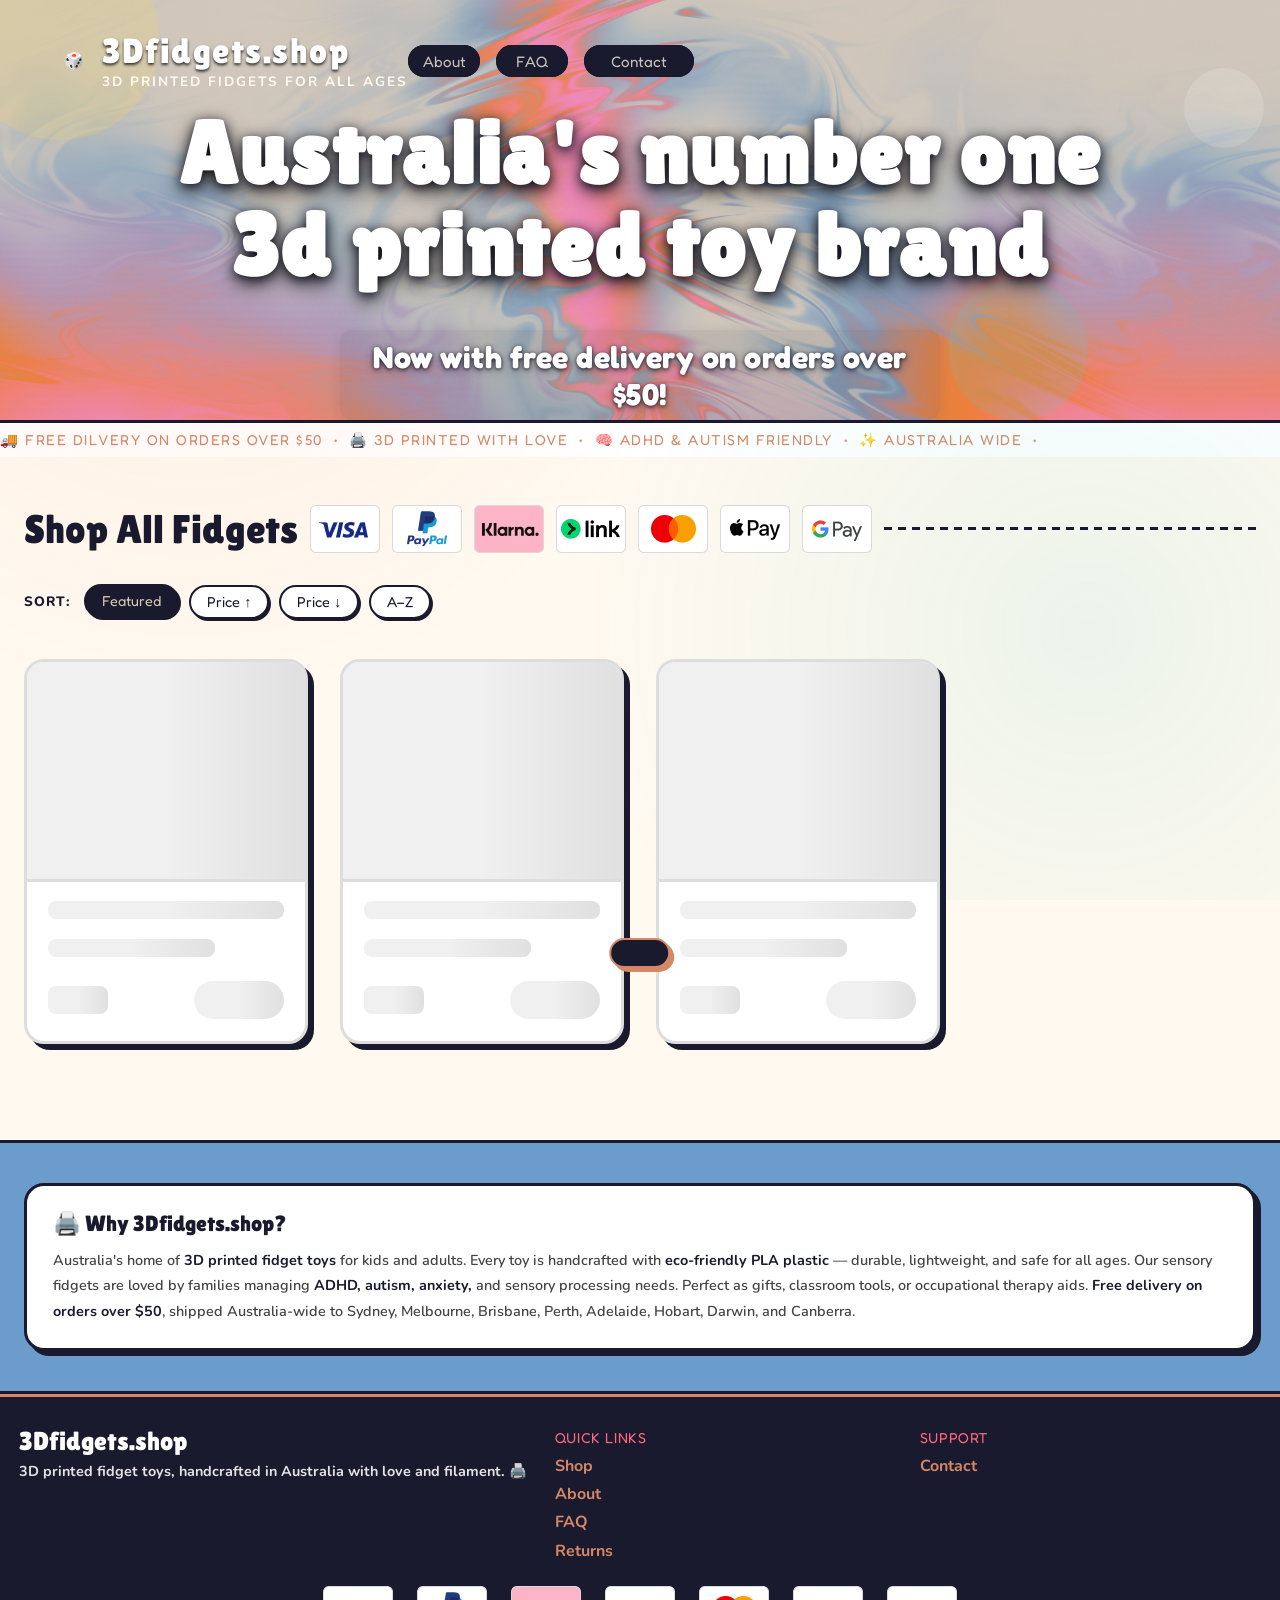
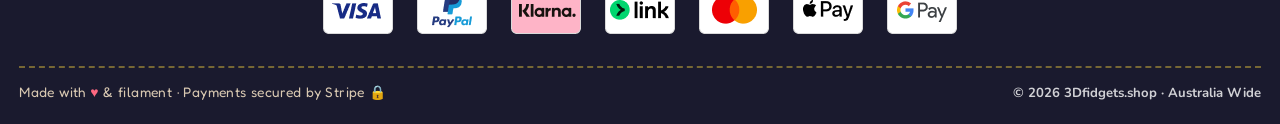
==== index.html @ d220a39b "d" ====
<!DOCTYPE html>
<html lang="en">
<head>
  <!-- Google Tag Manager -->
<script>(function(w,d,s,l,i){w[l]=w[l]||[];w[l].push({'gtm.start':
new Date().getTime(),event:'gtm.js'});var f=d.getElementsByTagName(s)[0],
j=d.createElement(s),dl=l!='dataLayer'?'&l='+l:'';j.async=true;j.src=
'https://www.googletagmanager.com/gtm.js?id='+i+dl;f.parentNode.insertBefore(j,f);
})(window,document,'script','dataLayer','GTM-NMDJTNHB');</script>
<!-- End Google Tag Manager -->
  <!-- TikTok Pixel Code Start -->

  </script>
  <script type="application/ld+json" id="products-jsonld">{"@context":"https://schema.org","@graph":[]}</script>
  <link rel="icon" type="image/svg+xml" href="/favicon.svg">
  <link rel="shortcut icon" href="/favicon.svg">
  <link rel="preconnect" href="https://fonts.googleapis.com" />
  <link href="https://fonts.googleapis.com/css2?family=Lilita+One&family=Nunito:wght@400;600;700;800&family=Fredoka+One&display=swap" rel="stylesheet" />
  <style>
    :root {
      --bg:#fff9f0;--yellow:#D48867;--orange:#F18628;--pink:#FE6881;
      --blue:#D9C9B2;--purple:#6C9CCC;--green:#6BCB77;--dark:#1a1a2e;
      --card-bg:#fff;--shadow:4px 4px 0px var(--dark);--shadow-lg:6px 6px 0px var(--dark);--radius:20px;
    }
    *,*::before,*::after{box-sizing:border-box;margin:0;padding:0}
    body{font-family:'Nunito',sans-serif;background:var(--bg);color:var(--dark);min-height:100vh;overflow-x:hidden}
    body::before{content:'';position:fixed;inset:0;background-image:radial-gradient(circle at 15% 20%,rgba(255,107,53,.08) 0%,transparent 40%),radial-gradient(circle at 85% 70%,rgba(78,205,196,.1) 0%,transparent 40%);pointer-events:none;z-index:0}
    header{position:relative;z-index:10;background:var(--yellow);border-bottom:3px solid var(--dark);padding:0 2rem;display:flex;align-items:center;justify-content:space-between;gap:1rem;flex-wrap:wrap}
    .logo-wrap{display:flex;align-items:center;gap:.75rem;padding:1.2rem 0}
    .logo-icon{width:52px;height:52px;background:var(--dark);border-radius:14px;display:flex;align-items:center;justify-content:center;font-size:1.8rem;animation:wiggle 3s ease-in-out infinite;flex-shrink:0}
    @keyframes wiggle{0%,100%{transform:rotate(-4deg)}50%{transform:rotate(4deg)}}
    .logo-text{font-family:'Lilita One',cursive;font-size:clamp(1.6rem,4vw,2.2rem);color:var(--dark);line-height:1}
    .logo-sub{font-size:.75rem;font-weight:700;color:var(--orange);letter-spacing:2px;text-transform:uppercase;margin-top:2px}
    .header-badges{display:flex;gap:.5rem;flex-wrap:wrap;align-items:center}
    .header-nav{display:flex;gap:.5rem;flex-wrap:wrap;align-items:center}
    .nav-link{display:inline-flex;align-items:center;justify-content:center;background:var(--dark);color:var(--yellow);font-family:'Fredoka One',cursive;font-size:.8rem;padding:.4rem .9rem;border-radius:100px;text-decoration:none;border:2px solid var(--dark);box-shadow:2px 2px 0 var(--orange);transition:all .15s}
    .nav-link:hover{transform:translate;box-shadow:3px 3px 0 var(--dark)}
    .badge{background:var(--yellow);font-family:'Fredoka One',cursive;font-size:.9rem;padding:0 .8rem;border-radius:100px;color:var(--dark);white-space:nowrap;display:inline-block}
    .badge.bl{background:var(--pink);color:#fff}
    .badge.blue{background:var(--blue);color:var(--dark)}
    .pickup-banner{background:var(--green);border-bottom:3px solid var(--dark);padding:.7rem 2rem;text-align:center;font-family:'Fredoka One',cursive;font-size:1rem;color:var(--dark);letter-spacing:.3px}
    .pickup-banner a{color:var(--dark);font-weight:800;text-decoration:underline;text-underline-offset:3px}
    .hero{position:relative;z-index:5;background:var(--orange);border-bottom:3px solid var(--dark);padding:3.5rem 2rem 3rem;text-align:center;overflow:hidden}
    .hero::before{content:'✦ DELIVERY AVAILABLE ✦ STANDARD $10 ✦ EXPRESS $15 ✦ AUSTRALIA WIDE ✦ DELIVERY AVAILABLE ✦ STANDARD $10 ✦ EXPRESS $15 ✦';position:absolute;top:0;left:0;right:0;background:var(--pink);color:#fff;font-family:'Fredoka One',cursive;font-size:.8rem;letter-spacing:2px;padding:.35rem 0;border-bottom:2px solid var(--dark);white-space:nowrap;overflow:hidden}
    .hero h1{font-family:'Lilita One',cursive;font-size:clamp(2.8rem,8vw,5.5rem);color:#fff;text-shadow:4px 4px 0 var(--dark);line-height:1;margin-top:1.2rem}
    .hero h1 span{color:var(--yellow)}
    .hero p{font-size:clamp(1rem,2vw,1.2rem);font-weight:700;color:rgba(255,255,255,.9);margin-top:.8rem;max-width:480px;margin-inline:auto}
    .hero-blobs{position:absolute;inset:0;pointer-events:none;overflow:hidden}
    .blob{position:absolute;border-radius:50%;opacity:.15}
    .blob-1{width:200px;height:200px;background:var(--yellow);top:-60px;left:-40px;animation:float 6s ease-in-out infinite}
    .blob-2{width:140px;height:140px;background:var(--blue);bottom:-40px;right:10%;animation:float 8s ease-in-out infinite reverse}
    .blob-3{width:80px;height:80px;background:#fff;top:20%;right:5%;animation:float 5s ease-in-out infinite 1s}
    @keyframes float{0%,100%{transform:translateY(0) scale(1)}50%{transform:translateY(-20px) scale(1.05)}}
    .ticker{background:var(--card-bg);color:var(--yellow);font-family:'Fredoka One',cursive;font-size:.9rem;letter-spacing:1.5px;padding:.5rem 0;overflow:hidden;white-space:nowrap}
    .ticker-inner{display:inline-block;animation:ticker 25s linear infinite}
    @keyframes ticker{0%{transform:translateX(0)}100%{transform:translateX(-50%)}}
    main{position:relative;z-index:5;max-width:1280px;margin:0 auto;padding:3rem 1.5rem}
    .section-title{font-family:'Lilita One',cursive;font-size:clamp(1.8rem,4vw,2.5rem);color:var(--dark);margin-bottom:2rem;display:flex;align-items:center;gap:.75rem}
    .section-title::after{content:'';flex:1;height:3px;background:repeating-linear-gradient(90deg,var(--dark) 0,var(--dark) 8px,transparent 8px,transparent 14px)}
    .filter-bar{display:flex;gap:.6rem;flex-wrap:wrap;margin-bottom:2.5rem;align-items:center}
    .filter-label{font-weight:800;font-size:.85rem;letter-spacing:1px;text-transform:uppercase;color:var(--dark);margin-right:.25rem}
    .filter-btn{font-family:'Fredoka One',cursive;font-size:.9rem;padding:.4rem 1rem;border:2.5px solid var(--dark);border-radius:100px;background:#fff;color:var(--dark);cursor:pointer;transition:all .15s;box-shadow:2px 2px 0 var(--dark)}
    .filter-btn:hover,.filter-btn.active{background:var(--dark);color:var(--blue);transform:translate(-1px,-1px)}
    .products-grid{display:grid;grid-template-columns:repeat(auto-fill,minmax(260px,1fr));gap:2rem}
    .product-card{background:var(--card-bg);border:3px solid var(--dark);border-radius:var(--radius);box-shadow:var(--shadow-lg);overflow:hidden;transition:transform .2s,box-shadow .2s;cursor:pointer;position:relative;animation:popIn .4s cubic-bezier(.34,1.56,.64,1) both}
    @keyframes popIn{from{opacity:0;transform:scale(.8) translateY(20px)}to{opacity:1;transform:scale(1) translateY(0)}}
    .product-card:hover{transform:translate(-3px,-3px);box-shadow:9px 9px 0 var(--dark)}
    .product-card:nth-child(3n+1){--accent:var(--pink)}
    .product-card:nth-child(3n+2){--accent:var(--or)}
    .product-card:nth-child(3n){--accent:var(--purple)}
    .card-image-wrap{position:relative;background:var(--accent,var(--yellow));border-bottom:3px solid var(--dark);height:220px;display:flex;align-items:center;justify-content:center;overflow:hidden}
    .card-image-wrap img{width:100%;height:100%;object-fit:cover;transition:transform .4s ease}
    .product-card:hover .card-image-wrap img{transform:scale(1.06)}
    .card-image-placeholder{font-size:5rem;animation:spin-slow 8s linear infinite;user-select:none}
    @keyframes spin-slow{from{transform:rotate(0deg)}to{transform:rotate(360deg)}}
    .card-badge{position:absolute;top:12px;right:12px;background:var(--green);color:var(--dark);font-family:'Fredoka One',cursive;font-size:.75rem;padding:.2rem .6rem;border-radius:100px;border:2px solid var(--dark);box-shadow:2px 2px 0 var(--dark)}
    .card-badge.sold-out{background:#ff4444;color:#fff}
    .card-body{padding:1.2rem 1.3rem 1.4rem}
    .card-name{font-family:'Fredoka One',cursive;font-size:1.2rem;color:var(--dark);line-height:1.2;margin-bottom:.4rem}
    .card-desc{font-size:.85rem;font-weight:600;color:#666;line-height:1.4;margin-bottom:1rem;display:-webkit-box;-webkit-line-clamp:2;-webkit-box-orient:vertical;overflow:hidden}
    .card-footer{display:flex;align-items:center;justify-content:space-between;gap:.5rem}
    .card-price{font-family:'Lilita One',cursive;font-size:1.5rem;color:var(--dark)}
    .card-price .currency{font-size:.9rem;vertical-align:super}
    .buy-btn{font-family:'Fredoka One',cursive;font-size:1rem;padding:.55rem 1.3rem;background:var(--accent,var(--orange));color:#fff;border:2.5px solid var(--dark);border-radius:100px;box-shadow:3px 3px 0 var(--dark);cursor:pointer;transition:all .15s;white-space:nowrap}
    .buy-btn:hover:not(:disabled){transform:translate(-2px,-2px);box-shadow:5px 5px 0 var(--dark)}
    .buy-btn:active:not(:disabled){transform:translate(1px,1px);box-shadow:1px 1px 0 var(--dark)}
    .buy-btn:disabled{background:#ccc;cursor:not-allowed;color:#999;box-shadow:2px 2px 0 var(--dark)}
    .buy-btn .spinner,.modal-buy-btn .spinner{display:inline-block;width:14px;height:14px;border:2.5px solid rgba(255,255,255,.4);border-top-color:#fff;border-radius:50%;animation:spin .7s linear infinite;vertical-align:middle;margin-right:4px}
    @keyframes spin{to{transform:rotate(360deg)}}
    .skeleton-card{background:var(--card-bg);border:3px solid #ddd;border-radius:var(--radius);overflow:hidden;box-shadow:var(--shadow-lg)}
    .skeleton{background:linear-gradient(90deg,#f0f0f0 25%,#e0e0e0 50%,#f0f0f0 75%);background-size:200% 100%;animation:shimmer 1.4s infinite;border-radius:8px}
    @keyframes shimmer{0%{background-position:200% 0}100%{background-position:-200% 0}}
    .skeleton-img{height:220px;border-radius:0;border-bottom:3px solid #ddd}
    .skeleton-text{height:18px;margin:1.2rem 1.3rem .5rem}
    .skeleton-text.short{width:60%}
    .skeleton-footer{display:flex;justify-content:space-between;align-items:center;padding:1rem 1.3rem 1.4rem}
    .skeleton-price{height:28px;width:60px}
    .skeleton-btn{height:38px;width:90px;border-radius:100px}
    .error-state{grid-column:1/-1;text-align:center;padding:4rem 2rem}
    .error-icon{font-size:4rem;margin-bottom:1rem}
    .error-title{font-family:'Lilita One',cursive;font-size:1.6rem;color:var(--dark);margin-bottom:.5rem}
    .error-msg{font-size:.95rem;color:#666;font-weight:600;margin-bottom:1.5rem;line-height:1.6}
    .retry-btn{font-family:'Fredoka One',cursive;font-size:1rem;padding:.6rem 1.8rem;background:var(--orange);color:#fff;border:2.5px solid var(--dark);border-radius:100px;box-shadow:3px 3px 0 var(--dark);cursor:pointer;transition:all .15s}
    .retry-btn:hover{transform:translate(-2px,-2px);box-shadow:5px 5px 0 var(--dark)}
    .empty-state{grid-column:1/-1;text-align:center;padding:5rem 2rem}
    .empty-state .big-emoji{font-size:5rem;margin-bottom:1rem;animation:float 3s ease-in-out infinite}
    .empty-state h3{font-family:'Lilita One',cursive;font-size:1.6rem;margin-bottom:.5rem}
    .empty-state p{color:#666;font-weight:600}
    .toast{position:fixed;bottom:2rem;left:50%;transform:translateX(-50%) translateY(100px);background:var(--dark);color:var(--yellow);font-family:'Fredoka One',cursive;font-size:1rem;padding:.8rem 1.8rem;border-radius:100px;border:2.5px solid var(--yellow);box-shadow:4px 4px 0 var(--yellow);z-index:1000;transition:transform .3s cubic-bezier(.34,1.56,.64,1);pointer-events:none;white-space:nowrap}
    .toast.show{transform:translateX(-50%) translateY(0)}
    .modal-overlay{position:fixed;inset:0;background:rgba(26,26,46,.7);backdrop-filter:blur(4px);z-index:100;display:flex;align-items:center;justify-content:center;padding:1.5rem;opacity:0;pointer-events:none;transition:opacity .2s}
    .modal-overlay.open{opacity:1;pointer-events:all}
    .modal{background:#fff;border:3px solid var(--dark);border-radius:24px;box-shadow:8px 8px 0 var(--dark);max-width:520px;width:100%;max-height:90vh;overflow-y:auto;transform:scale(.85) translateY(20px);transition:transform .3s cubic-bezier(.34,1.56,.64,1);position:relative}
    .modal-overlay.open .modal{transform:scale(1) translateY(0)}
    .modal-img{width:100%;height:280px;object-fit:cover;border-radius:20px 20px 0 0;border-bottom:3px solid var(--dark);display:block}
    .modal-img-placeholder{height:220px;display:flex;align-items:center;justify-content:center;font-size:6rem;border-radius:20px 20px 0 0;border-bottom:3px solid var(--dark)}
    .modal-body{padding:1.8rem}
    .modal-name{font-family:'Lilita One',cursive;font-size:1.8rem;color:var(--dark);margin-bottom:.5rem}
    .modal-desc{font-size:.95rem;font-weight:600;color:#555;line-height:1.6;margin-bottom:1.5rem}
    .modal-meta{display:flex;flex-wrap:wrap;gap:.5rem;margin-bottom:1.5rem}
    .meta-pill{background:var(--bg);border:2px solid var(--dark);border-radius:100px;font-size:.8rem;font-weight:700;padding:.25rem .75rem;color:var(--dark)}
    .modal-footer{display:flex;align-items:center;justify-content:space-between;gap:1rem;flex-wrap:wrap}
    .modal-price{font-family:'Lilita One',cursive;font-size:2.2rem;color:var(--dark)}
    .modal-buy-btn{font-family:'Fredoka One',cursive;font-size:1.1rem;padding:.7rem 2rem;background:var(--orange);color:#fff;border:2.5px solid var(--dark);border-radius:100px;box-shadow:4px 4px 0 var(--dark);cursor:pointer;transition:all .15s}
    .modal-buy-btn:hover:not(:disabled){transform:translate(-2px,-2px);box-shadow:6px 6px 0 var(--dark)}
    .modal-buy-btn:disabled{background:#ccc;cursor:not-allowed;color:#999}
    .modal-close{position:absolute;top:1rem;right:1rem;width:38px;height:38px;background:#fff;border:2.5px solid var(--dark);border-radius:50%;font-size:1.2rem;display:flex;align-items:center;justify-content:center;cursor:pointer;box-shadow:2px 2px 0 var(--dark);transition:all .15s;z-index:2}
    .modal-close:hover{background:var(--pink);color:#fff;transform:rotate(90deg)}
    .info-section{background:#fff;border:3px solid var(--dark);border-radius:20px;box-shadow:var(--shadow);padding:1.3rem 1.4rem;margin-top:1.4rem}
    .info-section h3{font-family:'Lilita One',cursive;font-size:1.45rem;margin-bottom:.6rem}
    .info-section p{font-weight:600;color:#444;line-height:1.65}
    .faq-list{display:grid;gap:.65rem}
    .faq-item{background:var(--bg);border:2px solid var(--dark);border-radius:14px;padding:.75rem .9rem}
    .faq-q{font-family:'Fredoka One',cursive;font-size:.95rem;margin-bottom:.25rem}
    .faq-a{font-size:.92rem;color:#444;font-weight:600;line-height:1.55}
    .contact-list{display:grid;gap:.5rem}
    .contact-link{color:var(--orange);font-weight:800;text-decoration:underline;text-underline-offset:2px}
    .seo-section{position:relative;z-index:5;background:var(--purple);border-top:3px solid var(--dark);border-bottom:3px solid var(--dark);margin-top:3rem}
    .seo-inner{max-width:1280px;margin:0 auto;padding:2.5rem 1.5rem}
    .seo-grid{display:grid;grid-template-columns:1fr;gap:2rem;align-items:start}
    .seo-card{background:#fff;border:3px solid var(--dark);border-radius:20px;box-shadow:5px 5px 0 var(--dark);padding:1.5rem 1.6rem}
    .seo-card-title{font-family:'Lilita One',cursive;font-size:1.4rem;color:var(--dark);margin-bottom:.7rem}
    .seo-card p{font-size:.9rem;font-weight:600;color:#444;line-height:1.75;margin:0}
    .seo-card p strong{color:var(--dark)}
    .kw-cloud{display:flex;flex-wrap:wrap;gap:.45rem}
    .kw-pill{font-family:'Fredoka One',cursive;font-size:.78rem;padding:.25rem .7rem;border-radius:100px;border:2px solid var(--dark);display:inline-block}
    .site-footer{position:relative;z-index:5;background:var(--dark);color:var(--blue);border-top:3px solid var(--yellow);margin-top:0}
    .footer-inner{max-width:1280px;margin:0 auto;padding:2rem 1.2rem 1.4rem}
    .footer-top{display:grid;grid-template-columns:1.5fr 1fr 1fr;gap:1.5rem;align-items:start}
    .footer-brand{font-family:'Lilita One',cursive;font-size:1.6rem;line-height:1;color:#fff}
    .footer-tagline{margin-top:.4rem;font-size:.9rem;font-weight:700;color:rgba(255,255,255,.88);line-height:1.5}
    .footer-title{font-family:'Fredoka One',cursive;font-size:.9rem;letter-spacing:.6px;text-transform:uppercase;margin-bottom:.55rem;color:var(--pink)}
    .footer-links{display:grid;gap:.4rem}
    .footer-link{color:var(--yellow);font-weight:700;text-decoration:none}
    .footer-link:hover{text-decoration:underline;text-underline-offset:3px;color:#fff}
    .footer-bottom{margin-top:1.4rem;padding-top:1rem;border-top:2px dashed rgba(255,217,61,.4);display:flex;flex-wrap:wrap;align-items:center;justify-content:space-between;gap:.8rem}
    .footer-copy{font-family:'Fredoka One',cursive;font-size:.86rem;letter-spacing:.4px}
    .footer-copy span{color:var(--pink)}
    .footer-note{font-size:.82rem;font-weight:700;color:rgba(255,255,255,.8)}
    @media(max-width:600px){
      .hero h1{font-size:2.5rem}
      .products-grid{grid-template-columns:repeat(auto-fill,minmax(220px,1fr));gap:1.2rem}
      header{padding:0 1rem}
      .header-nav{width:100%;padding-bottom:1rem}
      main{padding:2rem 1rem}
      .seo-grid{grid-template-columns:1fr}
      .footer-top{grid-template-columns:1fr}
      .footer-inner{padding:1.6rem 1rem 1.2rem}
    }
  </style>
  <script>
    document.addEventListener('DOMContentLoaded', function() {
      var hero = document.querySelector('.hero[data-bg]');
      if (hero && hero.getAttribute('data-bg')) {
        hero.style.backgroundImage = 'url(' + hero.getAttribute('data-bg') + ')';
        hero.style.backgroundSize = 'cover';
        hero.style.backgroundPosition = 'center';
        hero.style.backgroundRepeat = 'no-repeat';
      }
    });
  </script>
</head>
<body>
<!-- Google Tag Manager (noscript) -->
<noscript><iframe src="https://www.googletagmanager.com/ns.html?id=GTM-NMDJTNHB"
height="0" width="0" style="display:none;visibility:hidden"></iframe></noscript>
<!-- End Google Tag Manager (noscript) -->
<header class="custom-header">
  <div class="header-content">
    <div class="header-logo">
      <span class="header-logo-icon">🎲</span>
      <div class="header-logo-texts">
        <span class="header-logo-title">3Dfidgets.shop</span>
        <span class="header-logo-sub">3d printed fidgets for all ages</span>
      </div>
    </div>
    <nav class="header-nav">
      <a href="about.html">About</a>
      <a href="faq.html">FAQ</a>
      <a href="contact.html">Contact</a>
    </nav>
  </div>
  <div class="header-blobs">
    <div class="header-blob header-blob-1"></div>
    <div class="header-blob header-blob-2"></div>
    <div class="header-blob header-blob-3"></div>
  </div>
  <div class="header-title">Australia's number one<br>3d printed toy brand</div>
  <div class="header-subtext">Now with free delivery on orders over $50!</div>
</header>
<style>
    .custom-header {
  width: 100%;
  min-height: 30px;
  position: relative;
  background: #FF6B35 url('Endless_Tools_2026-04-22_03-30-42.jpeg') center/cover no-repeat;
  overflow: hidden;
  border-bottom: 3px #1A1A2E solid;
  box-sizing: border-box;
}
.header-content {
  display: flex;
  align-items: center;
  justify-content: space-between;
  padding: 32px 32px 0 32px;
  position: relative;
  z-index: 3;
}
.header-logo {
  display: flex;
  align-items: center;
  gap: 18px;
}
.header-logo-texts {
  display: flex;
  flex-direction: column;
  gap: 1px;
}
.header-logo-title {
  color: #ffffff;
  font-size: 2.2rem;
  font-family: 'Lilita One', cursive;
  font-weight: 400;
  line-height: 1.1;
  text-shadow: 0px 2px 3px rgba(0, 0, 0, 0.75);
  letter-spacing: 1.5px;
}
.header-logo-sub {
  color: #FFF9F0;
  font-size: 0.85rem;
  font-family: Nunito, sans-serif;
  font-weight: 700;
  text-transform: uppercase;
  letter-spacing: 2px;
}
.header-nav {
  display: flex;
  gap: 16px;
}
.header-nav a {
  display: flex;
  align-items: center;
  justify-content: center;
  background: #1A1A2E;
  border-radius: 100px;
  outline: 2px #1A1A2E solid;
  outline-offset: -2px;
  color: #C7C2BC;
  font-size: 0.95rem;
  font-family: 'Fredoka One', cursive;
  font-weight: 400;
  width: 72px;
  height: 32px;
  text-decoration: none;
  transition: background 0.2s, color 0.2s;
}
.header-nav a:last-child { width: 110px; color: #C9C4BE; }
.header-nav a:hover { background: #FF4D8D; color: #fff; }
.header-blobs { position: absolute; top: 0; left: 0; width: 100%; height: 100%; pointer-events: none; z-index: 1; }
.header-blob { position: absolute; opacity: 0.15; border-radius: 50%; }
.header-blob-1 { width: 200px; height: 200px; left: -40px; top: -60px; background: #FFD93D; }
.header-blob-2 { width: 140px; height: 140px; right: 192px; bottom: 0; background: #4ECDC4; }
.header-blob-3 { width: 80px; height: 80px; right: 16px; top: 67.59px; background: #fff; }
.header-title {
  width: 100%;
  z-index: 3;
  text-align: center;
  color: #fff;
  font-size: clamp(2.8rem,8vw,5.5rem);
  font-family: 'Lilita One', cursive;
  font-weight: 900;
  line-height: 1.05;
  letter-spacing: 2px;
  text-shadow: 0px 8px 22px rgba(0,0,0,0.60), 0 3px 12px #1A1A2E;
  padding: 0 2rem;
}
.header-subtext {
  width: 100%;
  max-width: 600px;
  margin: 22px auto 0 auto;
  position: relative;
  z-index: 3;
  text-align: center;
  color: #fff;
  font-size: 1.9rem;
  font-family: 'Fredoka One', cursive;
  font-weight: 700;
  letter-spacing: 0.5px;
  text-shadow: 0px 3px 10px rgba(0,0,0,0.25), 0 1px 4px #1A1A2E;
  background: rgba(26,26,46,0.08);
  border-radius: 12px;
  box-shadow: 0 2px 12px 0 rgba(26,26,46,0.10);
  padding: 0.5rem 1.2rem;
}
@media (max-width: 900px) {
  .header-content { flex-direction: column; align-items: flex-start; gap: 16px; padding: 24px 16px 0 16px; }
  .header-title { font-size: 3rem; margin-top: 24px; }
  .header-subtext { font-size: 1rem; }
}
@media (max-width: 600px) {
  .header-title { font-size: 2.5rem; max-width: 99vw; margin-top: 7px; padding: 0 0.2rem; }
  .header-subtext { font-size: 1rem; max-width: 99vw; margin-top: 7px; padding: 0.25rem 0.3rem; }
  .header-nav a { width: 60px; height: 28px; font-size: 0.8rem; }
  .header-nav a:last-child { width: 80px; }
  .header-blob-1 { width: 100px; height: 100px; left: -20px; top: -30px; }
  .header-blob-2 { width: 70px; height: 70px; right: 60px; bottom: 0; }
  .header-blob-3 { width: 40px; height: 40px; right: 8px; top: 34px; }
}
</style>

<div class="ticker">
  <span class="ticker-inner">
    🚚 FREE DILVERY ON ORDERS OVER $50 &nbsp;•&nbsp; 🖨️ 3D PRINTED WITH LOVE &nbsp;•&nbsp; 🧠 ADHD &amp; AUTISM FRIENDLY &nbsp;•&nbsp; ✨ AUSTRALIA WIDE &nbsp;•&nbsp;
  </span>
</div>

<main>
  <div class="section-title">Shop All Fidgets
    <img src="images/Visa.png" alt="Visa" title="Visa" width="70" height="48" loading="lazy"/>
    <img src="images/PayPal.png" alt="PayPal" title="PayPal" width="70" height="48" loading="lazy"/>
    <img src="images/Klarna.png" alt="Klarna" title="Klarna" width="70" height="48" loading="lazy"/>
    <img src="images/Group1.png" alt="Group 1" title="JCB" width="70" height="48" loading="lazy"/>
    <img src="images/Mastercard.png" alt="Mastercard" title="Mastercard" width="70" height="48" loading="lazy"/>
    <img src="images/ApplePay.png" alt="Apple Pay" title="Apple Pay" width="70" height="48" loading="lazy"/>
    <img src="images/GooglePay.png" alt="Google Pay" title="Google Pay" width="70" height="48" loading="lazy"/>
  </div>
  <div class="filter-bar">
    <span class="filter-label">Sort:</span>
    <button class="filter-btn active" onclick="setSort(this,'default')">Featured</button>
    <button class="filter-btn" onclick="setSort(this,'price-asc')">Price ↑</button>
    <button class="filter-btn" onclick="setSort(this,'price-desc')">Price ↓</button>
    <button class="filter-btn" onclick="setSort(this,'name')">A–Z</button>
  </div>
  <div class="products-grid" id="productsGrid">
    <div class="skeleton-card"><div class="skeleton skeleton-img"></div><div class="skeleton skeleton-text"></div><div class="skeleton skeleton-text short"></div><div class="skeleton-footer"><div class="skeleton skeleton-price"></div><div class="skeleton skeleton-btn"></div></div></div>
    <div class="skeleton-card"><div class="skeleton skeleton-img"></div><div class="skeleton skeleton-text"></div><div class="skeleton skeleton-text short"></div><div class="skeleton-footer"><div class="skeleton skeleton-price"></div><div class="skeleton skeleton-btn"></div></div></div>
    <div class="skeleton-card"><div class="skeleton skeleton-img"></div><div class="skeleton skeleton-text"></div><div class="skeleton skeleton-text short"></div><div class="skeleton-footer"><div class="skeleton skeleton-price"></div><div class="skeleton skeleton-btn"></div></div></div>
  </div>
</main>

<div class="modal-overlay" id="modalOverlay" onclick="closeModal(event)">
  <div class="modal" id="modal">
    <button class="modal-close" onclick="closeModalBtn()">✕</button>
    <div id="modalContent"></div>
  </div>
</div>

<div class="toast" id="toast"></div>

<section class="seo-section">
  <div class="seo-inner">
    <div class="seo-grid">
      <div class="seo-card">
        <div class="seo-card-title">🖨️ Why 3Dfidgets.shop?</div>
        <p>Australia's home of <strong>3D printed fidget toys</strong> for kids and adults. Every toy is handcrafted with <strong>eco-friendly PLA plastic</strong> — durable, lightweight, and safe for all ages. Our sensory fidgets are loved by families managing <strong>ADHD, autism, anxiety,</strong> and sensory processing needs. Perfect as gifts, classroom tools, or occupational therapy aids. <strong>Free delivery on orders over $50</strong>, shipped Australia-wide to Sydney, Melbourne, Brisbane, Perth, Adelaide, Hobart, Darwin, and Canberra.</p>
      </div>
    </div>
  </div>
</section>

<footer class="site-footer">
  <div class="footer-inner">
    <div class="footer-top">
      <div>
        <div class="footer-brand">3Dfidgets.shop</div>
        <p class="footer-tagline">3D printed fidget toys, handcrafted in Australia with love and filament. 🖨️</p>
      </div>
      <div>
        <div class="footer-title">Quick Links</div>
        <div class="footer-links">
          <a class="footer-link" href="index.html">Shop</a>
          <a class="footer-link" href="about.html">About</a>
          <a class="footer-link" href="faq.html">FAQ</a>
          <a class="footer-link" href="returns.html">Returns</a>
        </div>
      </div>
      <div>
        <div class="footer-title">Support</div>
        <div class="footer-links">
          <a class="footer-link" href="contact.html">Contact</a>
        </div>
      </div>
    </div>
    <div class="payment-methods-bar" style="display:flex;gap:1.5rem;align-items:center;justify-content:center;margin:1.5rem 0 2rem 0;flex-wrap:wrap">
      <img src="images/Visa.png" alt="Visa" title="Visa" width="70" height="48" loading="lazy"/>
      <img src="images/PayPal.png" alt="PayPal" title="PayPal" width="70" height="48" loading="lazy"/>
      <img src="images/Klarna.png" alt="Klarna" title="Klarna" width="70" height="48" loading="lazy"/>
      <img src="images/Group1.png" alt="Group 1" title="JCB" width="70" height="48" loading="lazy"/>
      <img src="images/Mastercard.png" alt="Mastercard" title="Mastercard" width="70" height="48" loading="lazy"/>
      <img src="images/ApplePay.png" alt="Apple Pay" title="Apple Pay" width="70" height="48" loading="lazy"/>
      <img src="images/GooglePay.png" alt="Google Pay" title="Google Pay" width="70" height="48" loading="lazy"/>
    </div>
    <div class="footer-bottom">
      <div class="footer-copy">Made with <span>♥</span> &amp; filament · Payments secured by Stripe 🔒</div>
      <div class="footer-note">© 2026 3Dfidgets.shop · Australia Wide</div>
    </div>
  </div>
</footer>

<script src="https://js.stripe.com/v3/"></script>
<script>
  const STRIPE_PK   = 'pk_live_51S4c3LCnw8RT6JxavXnFgIoo5p3hYog6SPLx5F1gzRmOTaWWet2opl0wOkvpHKXU6xfo3RB3eRuP77suHqcWS5Px008gs0yJSL';
  const BACKEND_URL = 'https://nkqqzklajidxqjbqyqlo.supabase.co/functions/v1/squish-backend';
  const IS_PICKUP   = false;
  const stripe = Stripe(STRIPE_PK);
  const EMOJIS = ['🦅','🌀','🎯','⭐','🧩','🎪','🎨','🎭','🎰','🎳'];
  const COLORS = ['#FFD93D','#4ECDC4','#FF4D8D','#A855F7','#6BCB77','#FF6B35','#60A5FA','#F472B6'];
  let allProducts = [], currentSort = 'default';

  // ━━━━━━━━━━━━━━━━━━━━━━━━━━━━━━━━━━━━━━━━━━━━━━━━━━━━━━━━━━━━━━━━━━━━━━━━━
  // FIX: /api/products already returns { products: [...] } with priceId, price,
  // currency and image pre-mapped by the backend. Do NOT re-map using
  // default_price or images[] — those fields don't exist in the response.
  // ━━━━━━━━━━━━━━━━━━━━━━━━━━━━━━━━━━━━━━━━━━━━━━━━━━━━━━━━━━━━━━━━━━━━━━━━━
  async function loadProducts() {
    try {
      const res = await fetch(`${BACKEND_URL}/api/products`);
      if (!res.ok) throw new Error(`Server responded with ${res.status}`);
      const raw = await res.json();
      // Backend returns raw Stripe product objects (array).
      // Map to the shape the rest of the page expects.
      const arr = Array.isArray(raw) ? raw : (raw.products || raw.data || []);
      allProducts = arr.map(p => ({
        id:          p.id,
        name:        p.name || '',
        description: p.description || '',
        active:      p.active !== false,
        // default_price is expanded — it's an object, not just an ID
        priceId:     p.default_price?.id   || p.priceId   || '',
        price:       p.default_price?.unit_amount ?? p.price ?? 0,
        currency:    p.default_price?.currency    || p.currency || 'aud',
        // Stripe stores images in an array called `images`
        image:       (p.images && p.images[0]) || p.image || null,
        metadata:    p.metadata || {},
      })).filter(p => p.priceId);
      updateSeoFromProducts(allProducts);
      renderProducts();
    } catch(err) {
      showError(err.message);
      console.error('Load Error:', err);
    }
  }

  function absUrl(url){
    try { return new URL(url, location.origin).toString(); }
    catch { return ''; }
  }

  function pickPrimaryProductImage(products = []){
    return products.find(p => typeof p?.image === 'string' && p.image.trim())?.image || '';
  }

  function updateSeoFromProducts(products = []) {
    const primaryImage = pickPrimaryProductImage(products);
    if (primaryImage) {
      const full = absUrl(primaryImage);
      const ogImage = document.querySelector('meta[property="og:image"]');
      const twImage = document.querySelector('meta[name="twitter:image"]');
      if (ogImage) ogImage.setAttribute('content', full);
      if (twImage) twImage.setAttribute('content', full);
    }

    const graph = products
      .filter(p => p && p.priceId)
      .slice(0, 24)
      .map(p => ({
        '@type': 'Product',
        name: p.name || '3D Printed Fidget',
        description: p.description || '3D printed fidget toy',
        image: p.image ? [absUrl(p.image)] : undefined,
        sku: p.priceId,
        offers: {
          '@type': 'Offer',
          url: `https://3dfidgets.shop/checkout.html?priceId=${encodeURIComponent(p.priceId)}&pickup=false`,
          priceCurrency: String(p.currency || 'AUD').toUpperCase(),
          price: ((Number(p.price || 0)) / 100).toFixed(2),
          availability: p.active === false ? 'https://schema.org/OutOfStock' : 'https://schema.org/InStock',
        },
      }));

    const el = document.getElementById('products-jsonld');
    if (el) {
      el.textContent = JSON.stringify({
        '@context': 'https://schema.org',
        '@graph': graph,
      });
    }
  }

  function sortedProducts() {
    const p = [...allProducts];
    if (currentSort==='price-asc')  return p.sort((a,b)=>(a.price||0)-(b.price||0));
    if (currentSort==='price-desc') return p.sort((a,b)=>(b.price||0)-(a.price||0));
    if (currentSort==='name')       return p.sort((a,b)=>a.name.localeCompare(b.name));
    return p;
  }

  function renderProducts() {
    const grid = document.getElementById('productsGrid');
    const sorted = sortedProducts();
    if (!sorted.length) {
      grid.innerHTML = `<div class="empty-state"><div class="big-emoji">🏗️</div><h3>New drops coming soon!</h3><p>The printer is warming up.</p></div>`;
      return;
    }
    grid.innerHTML = sorted.map((p,i) => {
      const price=p.price?(p.price/100).toFixed(2):'0.00';
      const sym=currSym((p.currency||'aud').toUpperCase());
      const inStock=p.active!==false;
      const img=p.image?`<img src="${esc(p.image)}" alt="${esc(p.name)}" loading="lazy" />`:`<div class="card-image-placeholder">${EMOJIS[i%EMOJIS.length]}</div>`;
      return `<div class="product-card" style="animation-delay:${(i*.07).toFixed(2)}s" onclick="openModal(${i})">
        <div class="card-image-wrap" style="--accent:${COLORS[i%COLORS.length]}">${img}
        </div>
        <div class="card-body">
          <div class="card-name">${esc(p.name)}</div>
          <div class="card-desc">${esc(p.description||'A beautifully crafted 3D printed fidget toy.')}</div>
          <div class="card-footer">
            <div class="card-price"><span class="currency">${sym}</span>${price}</div>
            <button class="buy-btn" onclick="event.stopPropagation();doCheckout('${esc(p.priceId)}',this)" ${inStock?'':'disabled'}>
              ${inStock?'Buy Now':'Sold Out'}
            </button>
          </div>
        </div>
      </div>`;
    }).join('');
  }

  function setSort(btn,sort){
    currentSort=sort;
    document.querySelectorAll('.filter-btn').forEach(b=>b.classList.remove('active'));
    btn.classList.add('active');
    renderProducts();
  }

  function doCheckout(priceId,btn) {
    const p=allProducts.find(product => product.priceId === priceId) || sortedProducts().find(product => product.priceId === priceId);
    if(!p) return;
    location.href = `checkout.html?priceId=${encodeURIComponent(p.priceId)}&pickup=${IS_PICKUP}`;
  }

  function openModal(index) {
    const p=sortedProducts()[index];
    if(!p) return;
    const price=p.price?(p.price/100).toFixed(2):'0.00';
    const sym=currSym((p.currency||'aud').toUpperCase());
    const inStock=p.active!==false;
    const imgHtml=p.image?`<img class="modal-img" src="${esc(p.image)}" alt="${esc(p.name)}" />`:`<div class="modal-img-placeholder" style="background:${COLORS[index%COLORS.length]}">${EMOJIS[index%EMOJIS.length]}</div>`;
    document.getElementById('modalContent').innerHTML=`
      ${imgHtml}
      <div class="modal-body">
        <div class="modal-name">${esc(p.name)}</div>
        <div class="modal-desc">${esc(p.description||'A beautifully crafted 3D printed fidget toy.')}</div>
        <div class="modal-meta">
          <span class="meta-pill">🖨️ 3D Printed</span>
          <span class="meta-pill">🌱 Eco PLA</span>
          <span class="meta-pill">🚚 Standard $10 · Express $15</span>
          ${inStock?'<span class="meta-pill" style="background:#d1fae5">✅ In Stock</span>':'<span class="meta-pill" style="background:#fee2e2">❌ Sold Out</span>'}
        </div>
        <div class="modal-footer">
          <div class="modal-price">${sym}${price}</div>
          <button class="modal-buy-btn" onclick="doCheckout('${esc(p.priceId)}',this)" ${inStock?'':'disabled'}>
            ${inStock?'🛒 Buy Now':'Sold Out'}
          </button>
        </div>
      </div>`;
    document.getElementById('modalOverlay').classList.add('open');
    document.body.style.overflow='hidden';
  }

  function closeModal(e){if(e.target.id==='modalOverlay')closeModalBtn();}
  function closeModalBtn(){document.getElementById('modalOverlay').classList.remove('open');document.body.style.overflow='';}

  function showError(msg){
    document.getElementById('productsGrid').innerHTML=`<div class="error-state"><div class="error-icon">😵</div><div class="error-title">Couldn't load products</div><div class="error-msg">${esc(msg)}</div><button class="retry-btn" onclick="loadProducts()">🔄 Try Again</button></div>`;
  }

  let toastTimer;
  function showToast(msg){
    const t=document.getElementById('toast');t.textContent=msg;t.classList.add('show');
    clearTimeout(toastTimer);toastTimer=setTimeout(()=>t.classList.remove('show'),3500);
  }
  function currSym(c){return{AUD:'A$',USD:'$',GBP:'£',EUR:'€',NZD:'NZ$',CAD:'C$'}[c]||c+' ';}
  function esc(s){if(!s)return '';return String(s).replace(/&/g,'&amp;').replace(/</g,'&lt;').replace(/>/g,'&gt;').replace(/"/g,'&quot;');}

  loadProducts();
  const params=new URLSearchParams(location.search);
  if(params.get('success')==='true'){showToast('🎉 Order placed! Thanks so much!');history.replaceState({},'',location.pathname);}
  else if(params.get('canceled')==='true'){showToast('👋 Checkout canceled — come back any time!');history.replaceState({},'',location.pathname);}
</script>
</body>
</html>
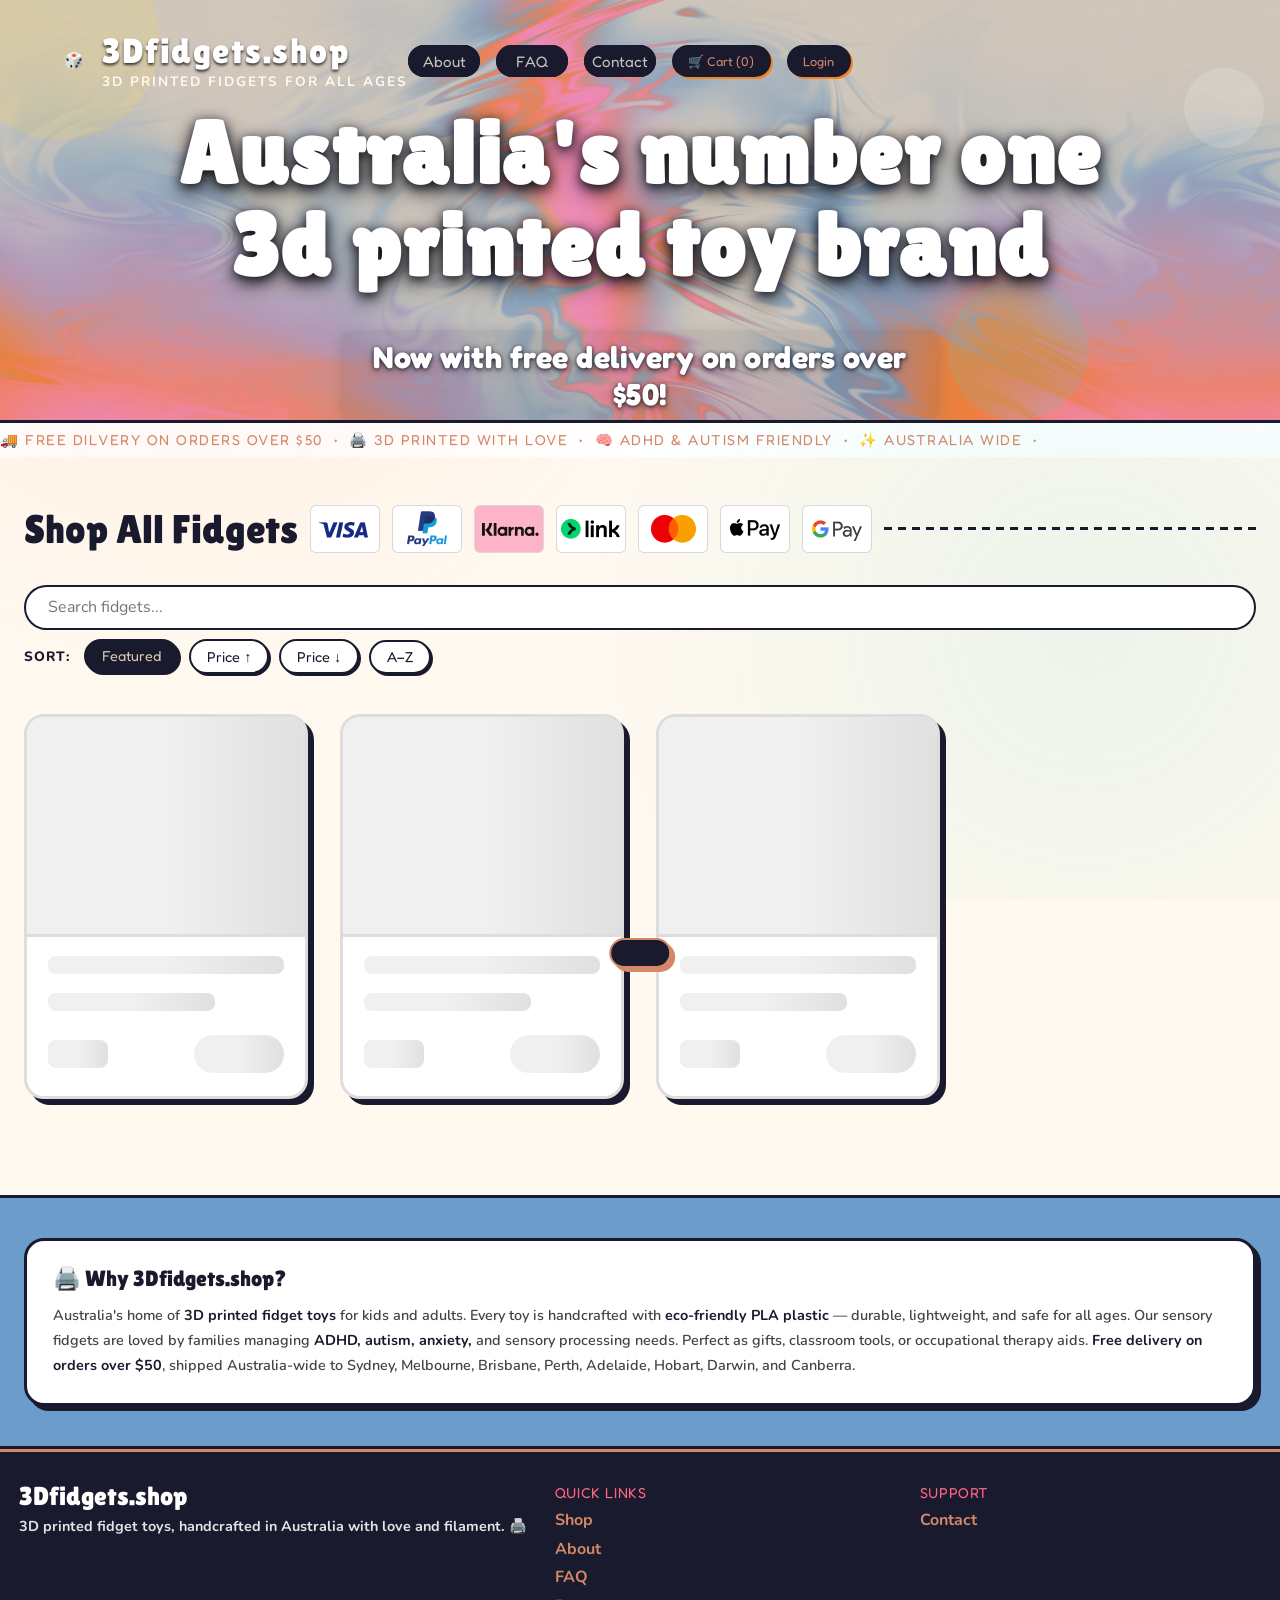
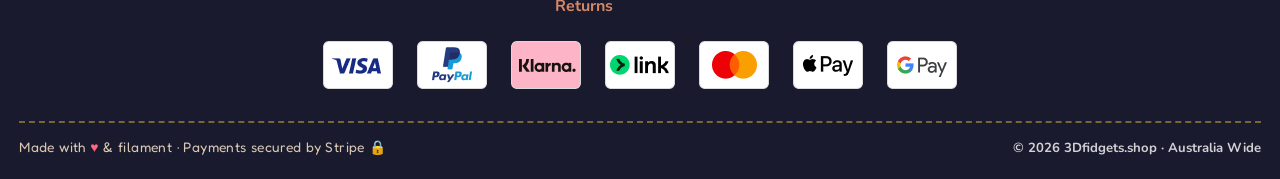
==== commit eff18d5e: "k" ====
--- a/index.html
+++ b/index.html
@@ -198,6 +198,8 @@
       <a href="about.html">About</a>
       <a href="faq.html">FAQ</a>
       <a href="contact.html">Contact</a>
+      <button class="nav-link header-cart-btn" type="button">🛒 Cart (0)</button>
+      <button class="nav-link header-login-btn" type="button" id="loginBtn">Login</button>
     </nav>
   </div>
   <div class="header-blobs">
@@ -345,6 +347,9 @@
     <img src="images/GooglePay.png" alt="Google Pay" title="Google Pay" width="70" height="48" loading="lazy"/>
   </div>
   <div class="filter-bar">
+    <div style="flex:1 1 100%">
+      <input id="searchInput" placeholder="Search fidgets..." style="width:100%;padding:.6rem 1.4rem;border:2.5px solid var(--dark);border-radius:100px;font-family:Nunito, sans-serif;font-size:1rem" />
+    </div>
     <span class="filter-label">Sort:</span>
     <button class="filter-btn active" onclick="setSort(this,'default')">Featured</button>
     <button class="filter-btn" onclick="setSort(this,'price-asc')">Price ↑</button>
@@ -364,6 +369,27 @@
     <div id="modalContent"></div>
   </div>
 </div>
+
+<!-- CART DRAWER -->
+<div id="cartOverlay" style="position:fixed;inset:0;z-index:190;display:none;opacity:0;transition:opacity .2s">
+  <div onclick="cart.closeCart()" class="close-cart" style="position:absolute;inset:0"></div>
+</div>
+<aside id="cartDrawer" style="position:fixed;right:0;top:0;height:100vh;width:420px;max-width:100%;transform:translateX(110%);transition:transform .28s cubic-bezier(.2,.9,.2,1);z-index:195;background:#fff;border-left:3px solid var(--dark);box-shadow:-6px 0 0 var(--dark);padding:1.2rem;overflow:auto">
+  <div style="display:flex;align-items:center;justify-content:space-between;gap:1rem;margin-bottom:1rem">
+    <div style="font-family:'Lilita One',cursive;font-size:1.4rem">Your Cart 🛒</div>
+    <button class="close-cart" onclick="cart.closeCart()" style="border:2.5px solid var(--dark);background:#fff;border-radius:100px;padding:.4rem .7rem">✕</button>
+  </div>
+  <div class="cart-items"></div>
+  <div class="cart-footer" style="margin-top:1rem;display:none">
+    <div style="display:flex;justify-content:space-between;align-items:center;margin-bottom:.6rem">
+      <div style="font-family:'Lilita One',cursive">Subtotal</div>
+      <div class="cart-subtotal" style="font-family:'Lilita One',cursive">A$0.00</div>
+    </div>
+    <div style="font-size:.85rem;color:#666;margin-bottom:.6rem">Shipping calculated at checkout</div>
+    <div><button onclick="location.href='checkout.html'" style="width:100%;background:var(--orange);border:2.5px solid var(--dark);padding:.8rem;border-radius:100px;font-family:'Fredoka One',cursive;color:#fff;box-shadow:4px 4px 0 var(--dark)">Proceed to Checkout →</button></div>
+    <div style="text-align:center;margin-top:.6rem"><a href="index.html">Continue shopping</a></div>
+  </div>
+</aside>
 
 <div class="toast" id="toast"></div>
 
@@ -418,6 +444,7 @@
 </footer>
 
 <script src="https://js.stripe.com/v3/"></script>
+<script src="/cart.js"></script>
 <script>
   const STRIPE_PK   = 'pk_live_51S4c3LCnw8RT6JxavXnFgIoo5p3hYog6SPLx5F1gzRmOTaWWet2opl0wOkvpHKXU6xfo3RB3eRuP77suHqcWS5Px008gs0yJSL';
   const BACKEND_URL = 'https://nkqqzklajidxqjbqyqlo.supabase.co/functions/v1/squish-backend';
@@ -527,7 +554,8 @@
       const sym=currSym((p.currency||'aud').toUpperCase());
       const inStock=p.active!==false;
       const img=p.image?`<img src="${esc(p.image)}" alt="${esc(p.name)}" loading="lazy" />`:`<div class="card-image-placeholder">${EMOJIS[i%EMOJIS.length]}</div>`;
-      return `<div class="product-card" style="animation-delay:${(i*.07).toFixed(2)}s" onclick="openModal(${i})">
+      // clicking card navigates to product page; quick view available via button
+      return `<div class="product-card" style="animation-delay:${(i*.07).toFixed(2)}s" onclick="location.href='p.html?id=${encodeURIComponent(p.id)}'">
         <div class="card-image-wrap" style="--accent:${COLORS[i%COLORS.length]}">${img}
         </div>
         <div class="card-body">
@@ -535,9 +563,12 @@
           <div class="card-desc">${esc(p.description||'A beautifully crafted 3D printed fidget toy.')}</div>
           <div class="card-footer">
             <div class="card-price"><span class="currency">${sym}</span>${price}</div>
-            <button class="buy-btn" onclick="event.stopPropagation();doCheckout('${esc(p.priceId)}',this)" ${inStock?'':'disabled'}>
-              ${inStock?'Buy Now':'Sold Out'}
-            </button>
+            <div style="display:flex;gap:.5rem">
+              <button class="buy-btn" onclick="event.stopPropagation();doCheckout('${esc(p.priceId)}',this)" ${inStock?'':'disabled'}>
+                ${inStock?'Buy Now':'Sold Out'}
+              </button>
+              <button class="filter-btn" onclick="event.stopPropagation();openModal(${i})">Quick View</button>
+            </div>
           </div>
         </div>
       </div>`;
@@ -602,6 +633,21 @@
   function esc(s){if(!s)return '';return String(s).replace(/&/g,'&amp;').replace(/</g,'&lt;').replace(/>/g,'&gt;').replace(/"/g,'&quot;');}
 
   loadProducts();
+  // Search + filter bindings
+  const searchInput = document.getElementById('searchInput');
+  let currentSearch=''; let currentCategory='All';
+  if(searchInput){
+    searchInput.addEventListener('input', function(){ currentSearch = this.value.trim().toLowerCase(); applyFilters(); });
+  }
+  function applyFilters(){
+    let list = allProducts.slice();
+    if(currentSearch){ list = list.filter(p => (p.name||'').toLowerCase().includes(currentSearch) || (p.description||'').toLowerCase().includes(currentSearch)); }
+    // category filtering placeholder (categories read later)
+    // render into grid by temporarily overriding allProducts
+    const backup = allProducts; allProducts = list; renderProducts(); allProducts = backup;
+    const grid=document.getElementById('productsGrid');
+    if(list.length===0){ grid.innerHTML = `<div class="empty-state"><div class="big-emoji">🔎</div><h3>No results for '${escapeHtml(currentSearch)}'</h3><p>Try a different keyword or clear the filters.</p></div>` }
+  }
   const params=new URLSearchParams(location.search);
   if(params.get('success')==='true'){showToast('🎉 Order placed! Thanks so much!');history.replaceState({},'',location.pathname);}
   else if(params.get('canceled')==='true'){showToast('👋 Checkout canceled — come back any time!');history.replaceState({},'',location.pathname);}
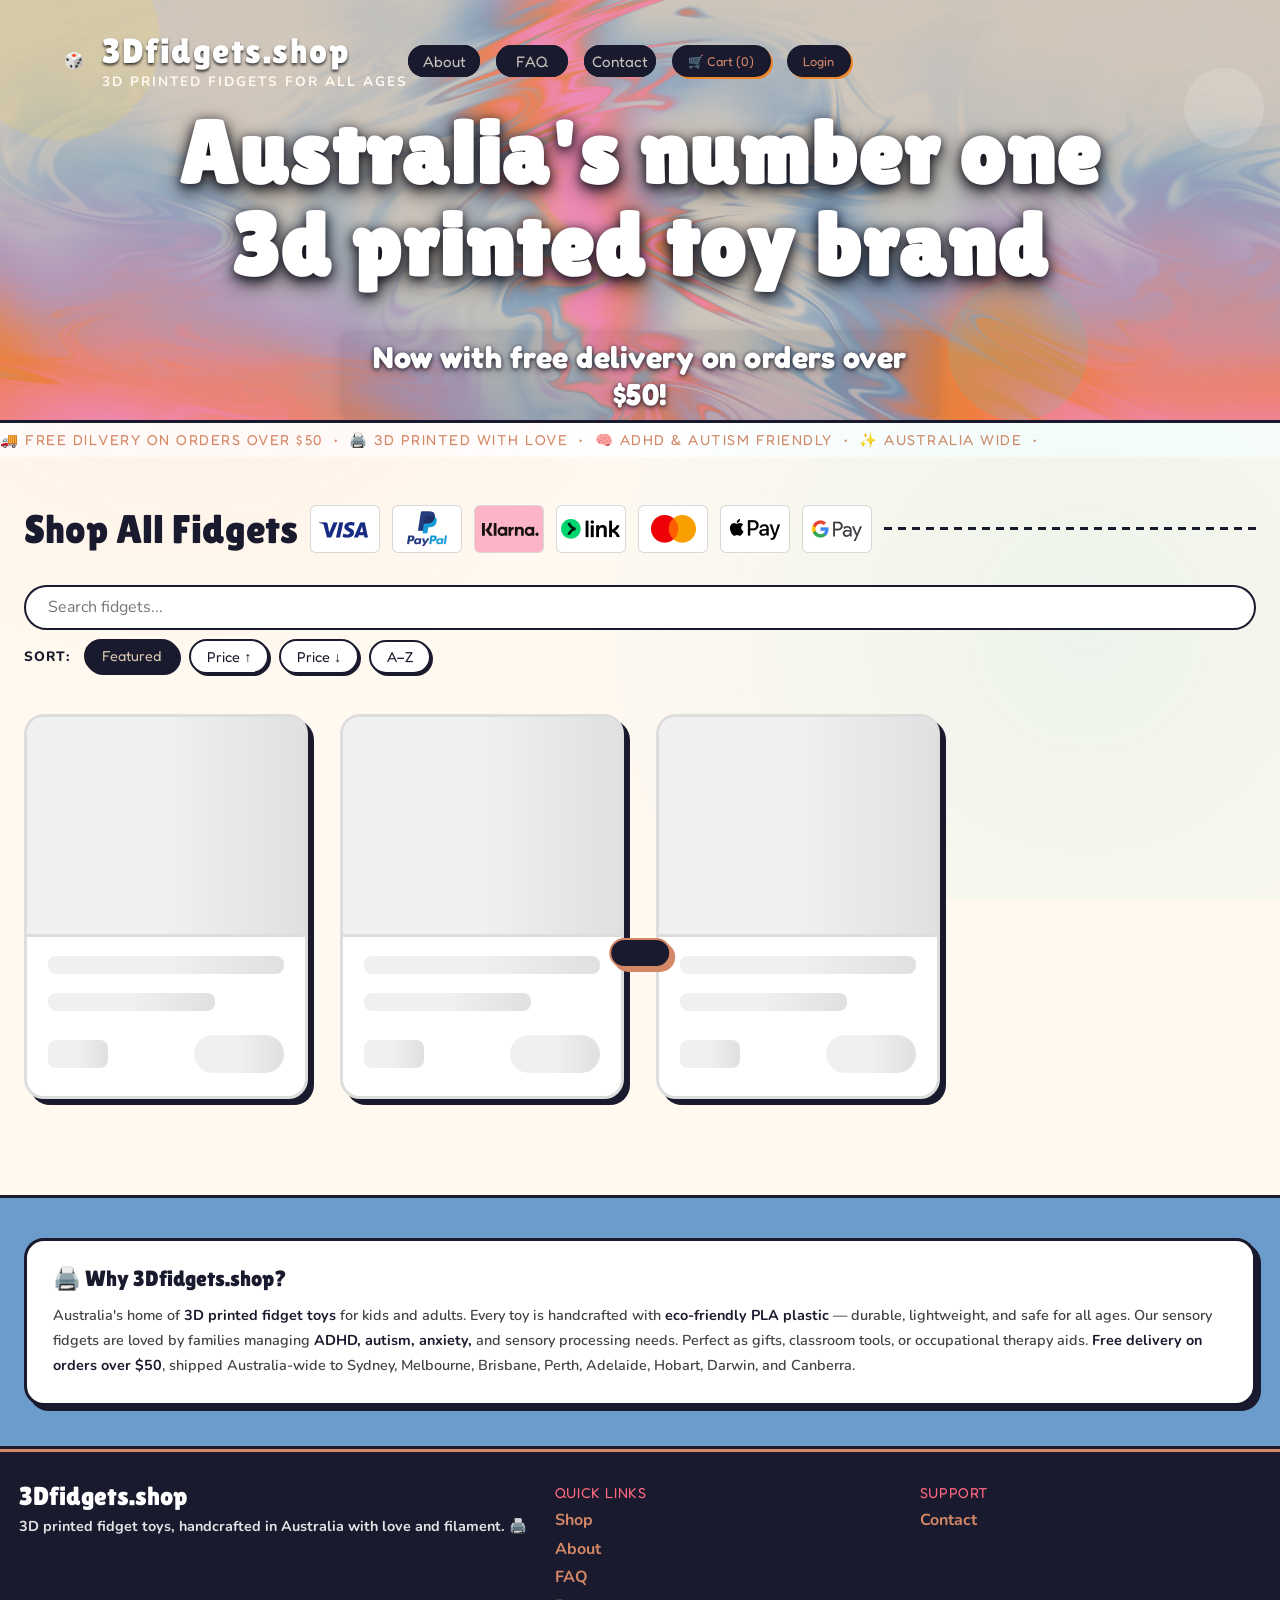
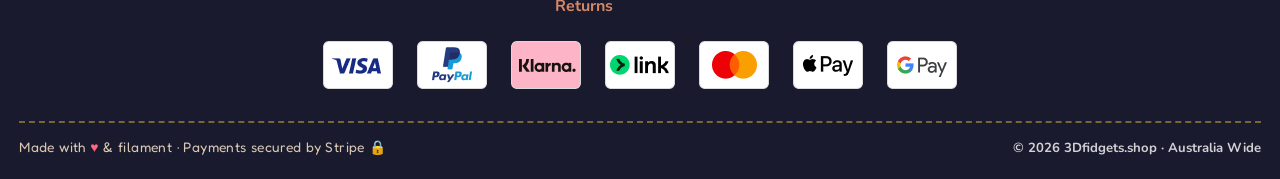
==== commit af68f309: "j" ====
--- a/index.html
+++ b/index.html
@@ -554,8 +554,7 @@
       const sym=currSym((p.currency||'aud').toUpperCase());
       const inStock=p.active!==false;
       const img=p.image?`<img src="${esc(p.image)}" alt="${esc(p.name)}" loading="lazy" />`:`<div class="card-image-placeholder">${EMOJIS[i%EMOJIS.length]}</div>`;
-      // clicking card navigates to product page; quick view available via button
-      return `<div class="product-card" style="animation-delay:${(i*.07).toFixed(2)}s" onclick="location.href='p.html?id=${encodeURIComponent(p.id)}'">
+      return `<div class="product-card" style="animation-delay:${(i*.07).toFixed(2)}s" onclick="openModal(${i})">
         <div class="card-image-wrap" style="--accent:${COLORS[i%COLORS.length]}">${img}
         </div>
         <div class="card-body">
@@ -563,12 +562,9 @@
           <div class="card-desc">${esc(p.description||'A beautifully crafted 3D printed fidget toy.')}</div>
           <div class="card-footer">
             <div class="card-price"><span class="currency">${sym}</span>${price}</div>
-            <div style="display:flex;gap:.5rem">
-              <button class="buy-btn" onclick="event.stopPropagation();doCheckout('${esc(p.priceId)}',this)" ${inStock?'':'disabled'}>
-                ${inStock?'Buy Now':'Sold Out'}
-              </button>
-              <button class="filter-btn" onclick="event.stopPropagation();openModal(${i})">Quick View</button>
-            </div>
+            <button class="buy-btn" onclick="event.stopPropagation();doCheckout('${esc(p.priceId)}',this)" ${inStock?'':'disabled'}>
+              ${inStock?'Buy Now':'Sold Out'}
+            </button>
           </div>
         </div>
       </div>`;
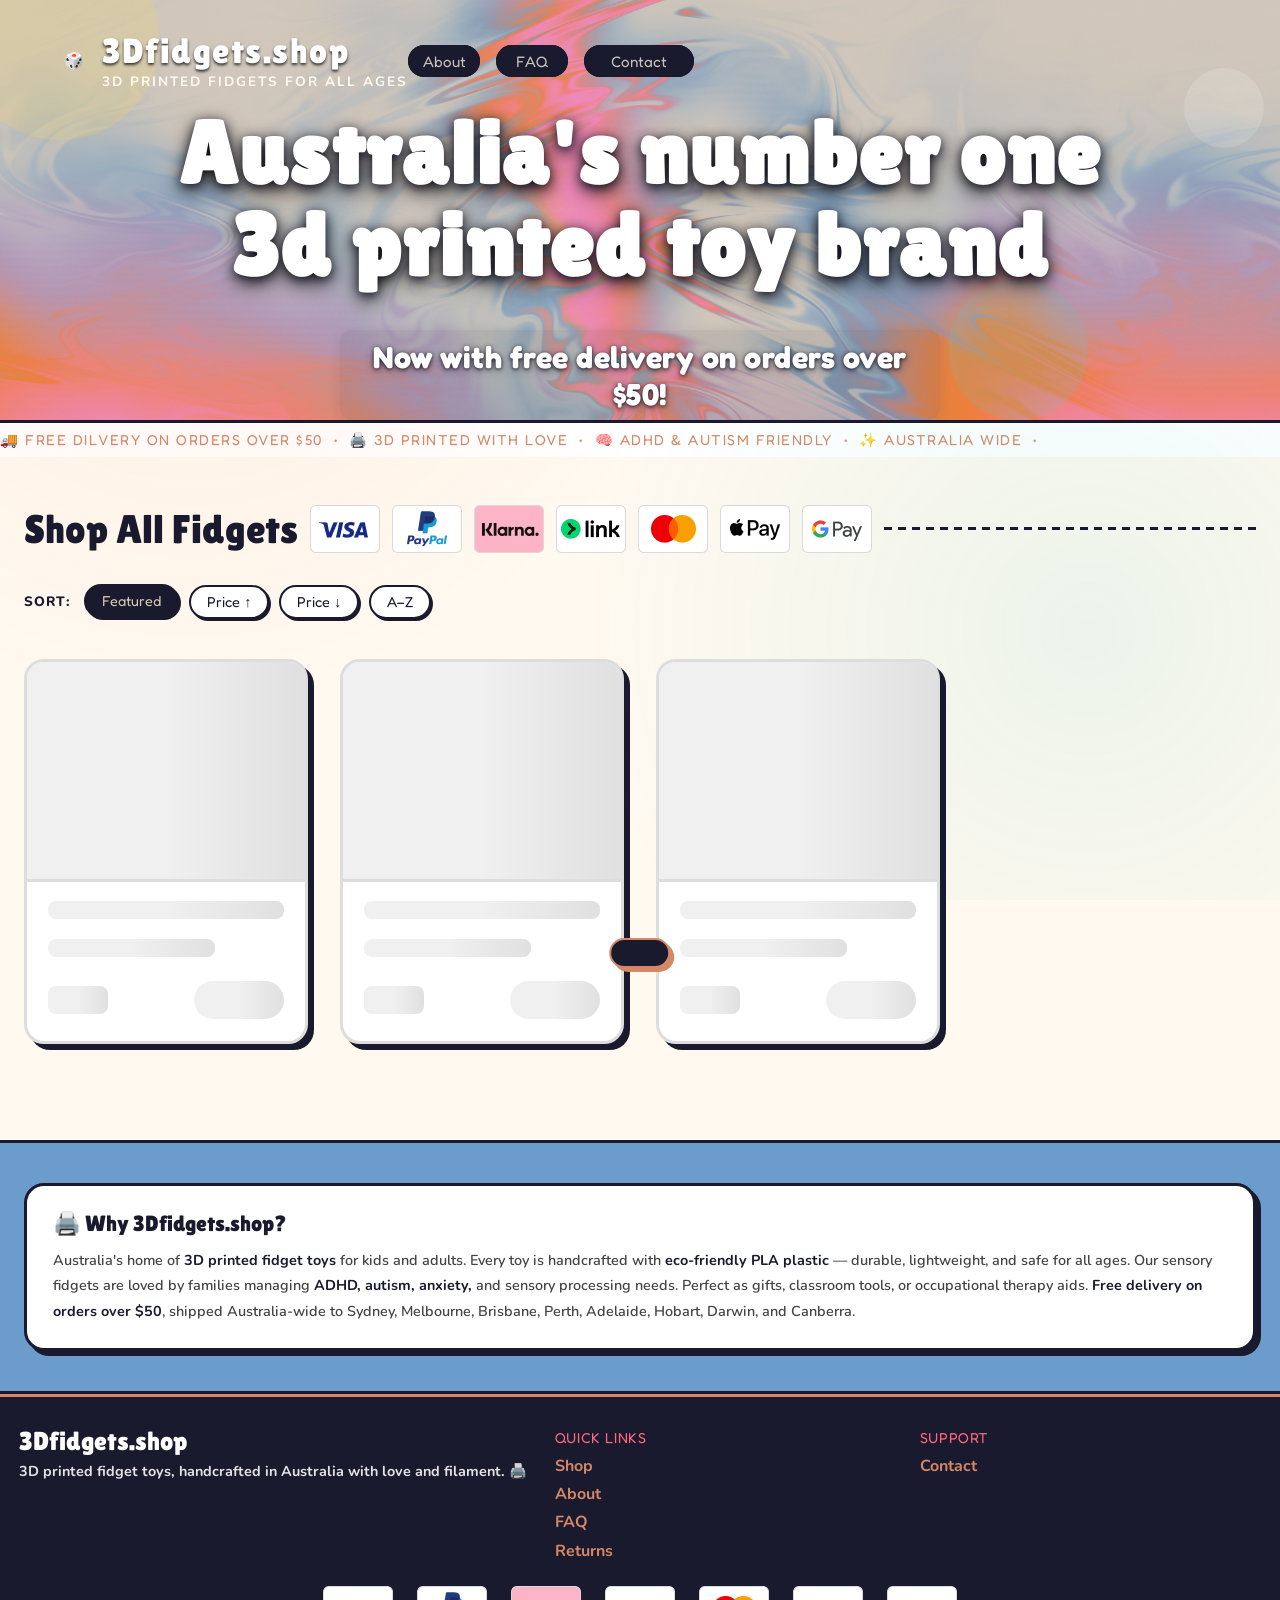
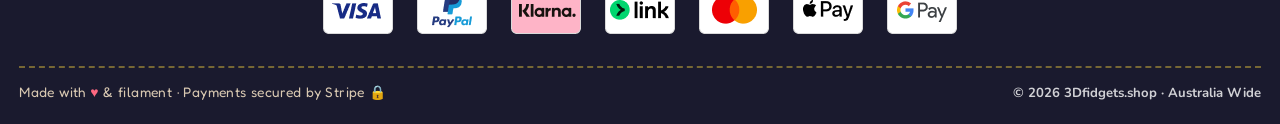
==== commit d4be460b: "fdsg" ====
--- a/index.html
+++ b/index.html
@@ -198,8 +198,6 @@
       <a href="about.html">About</a>
       <a href="faq.html">FAQ</a>
       <a href="contact.html">Contact</a>
-      <button class="nav-link header-cart-btn" type="button">🛒 Cart (0)</button>
-      <button class="nav-link header-login-btn" type="button" id="loginBtn">Login</button>
     </nav>
   </div>
   <div class="header-blobs">
@@ -347,9 +345,6 @@
     <img src="images/GooglePay.png" alt="Google Pay" title="Google Pay" width="70" height="48" loading="lazy"/>
   </div>
   <div class="filter-bar">
-    <div style="flex:1 1 100%">
-      <input id="searchInput" placeholder="Search fidgets..." style="width:100%;padding:.6rem 1.4rem;border:2.5px solid var(--dark);border-radius:100px;font-family:Nunito, sans-serif;font-size:1rem" />
-    </div>
     <span class="filter-label">Sort:</span>
     <button class="filter-btn active" onclick="setSort(this,'default')">Featured</button>
     <button class="filter-btn" onclick="setSort(this,'price-asc')">Price ↑</button>
@@ -369,27 +364,6 @@
     <div id="modalContent"></div>
   </div>
 </div>
-
-<!-- CART DRAWER -->
-<div id="cartOverlay" style="position:fixed;inset:0;z-index:190;display:none;opacity:0;transition:opacity .2s">
-  <div onclick="cart.closeCart()" class="close-cart" style="position:absolute;inset:0"></div>
-</div>
-<aside id="cartDrawer" style="position:fixed;right:0;top:0;height:100vh;width:420px;max-width:100%;transform:translateX(110%);transition:transform .28s cubic-bezier(.2,.9,.2,1);z-index:195;background:#fff;border-left:3px solid var(--dark);box-shadow:-6px 0 0 var(--dark);padding:1.2rem;overflow:auto">
-  <div style="display:flex;align-items:center;justify-content:space-between;gap:1rem;margin-bottom:1rem">
-    <div style="font-family:'Lilita One',cursive;font-size:1.4rem">Your Cart 🛒</div>
-    <button class="close-cart" onclick="cart.closeCart()" style="border:2.5px solid var(--dark);background:#fff;border-radius:100px;padding:.4rem .7rem">✕</button>
-  </div>
-  <div class="cart-items"></div>
-  <div class="cart-footer" style="margin-top:1rem;display:none">
-    <div style="display:flex;justify-content:space-between;align-items:center;margin-bottom:.6rem">
-      <div style="font-family:'Lilita One',cursive">Subtotal</div>
-      <div class="cart-subtotal" style="font-family:'Lilita One',cursive">A$0.00</div>
-    </div>
-    <div style="font-size:.85rem;color:#666;margin-bottom:.6rem">Shipping calculated at checkout</div>
-    <div><button onclick="location.href='checkout.html'" style="width:100%;background:var(--orange);border:2.5px solid var(--dark);padding:.8rem;border-radius:100px;font-family:'Fredoka One',cursive;color:#fff;box-shadow:4px 4px 0 var(--dark)">Proceed to Checkout →</button></div>
-    <div style="text-align:center;margin-top:.6rem"><a href="index.html">Continue shopping</a></div>
-  </div>
-</aside>
 
 <div class="toast" id="toast"></div>
 
@@ -444,7 +418,6 @@
 </footer>
 
 <script src="https://js.stripe.com/v3/"></script>
-<script src="/cart.js"></script>
 <script>
   const STRIPE_PK   = 'pk_live_51S4c3LCnw8RT6JxavXnFgIoo5p3hYog6SPLx5F1gzRmOTaWWet2opl0wOkvpHKXU6xfo3RB3eRuP77suHqcWS5Px008gs0yJSL';
   const BACKEND_URL = 'https://nkqqzklajidxqjbqyqlo.supabase.co/functions/v1/squish-backend';
@@ -629,21 +602,6 @@
   function esc(s){if(!s)return '';return String(s).replace(/&/g,'&amp;').replace(/</g,'&lt;').replace(/>/g,'&gt;').replace(/"/g,'&quot;');}
 
   loadProducts();
-  // Search + filter bindings
-  const searchInput = document.getElementById('searchInput');
-  let currentSearch=''; let currentCategory='All';
-  if(searchInput){
-    searchInput.addEventListener('input', function(){ currentSearch = this.value.trim().toLowerCase(); applyFilters(); });
-  }
-  function applyFilters(){
-    let list = allProducts.slice();
-    if(currentSearch){ list = list.filter(p => (p.name||'').toLowerCase().includes(currentSearch) || (p.description||'').toLowerCase().includes(currentSearch)); }
-    // category filtering placeholder (categories read later)
-    // render into grid by temporarily overriding allProducts
-    const backup = allProducts; allProducts = list; renderProducts(); allProducts = backup;
-    const grid=document.getElementById('productsGrid');
-    if(list.length===0){ grid.innerHTML = `<div class="empty-state"><div class="big-emoji">🔎</div><h3>No results for '${escapeHtml(currentSearch)}'</h3><p>Try a different keyword or clear the filters.</p></div>` }
-  }
   const params=new URLSearchParams(location.search);
   if(params.get('success')==='true'){showToast('🎉 Order placed! Thanks so much!');history.replaceState({},'',location.pathname);}
   else if(params.get('canceled')==='true'){showToast('👋 Checkout canceled — come back any time!');history.replaceState({},'',location.pathname);}
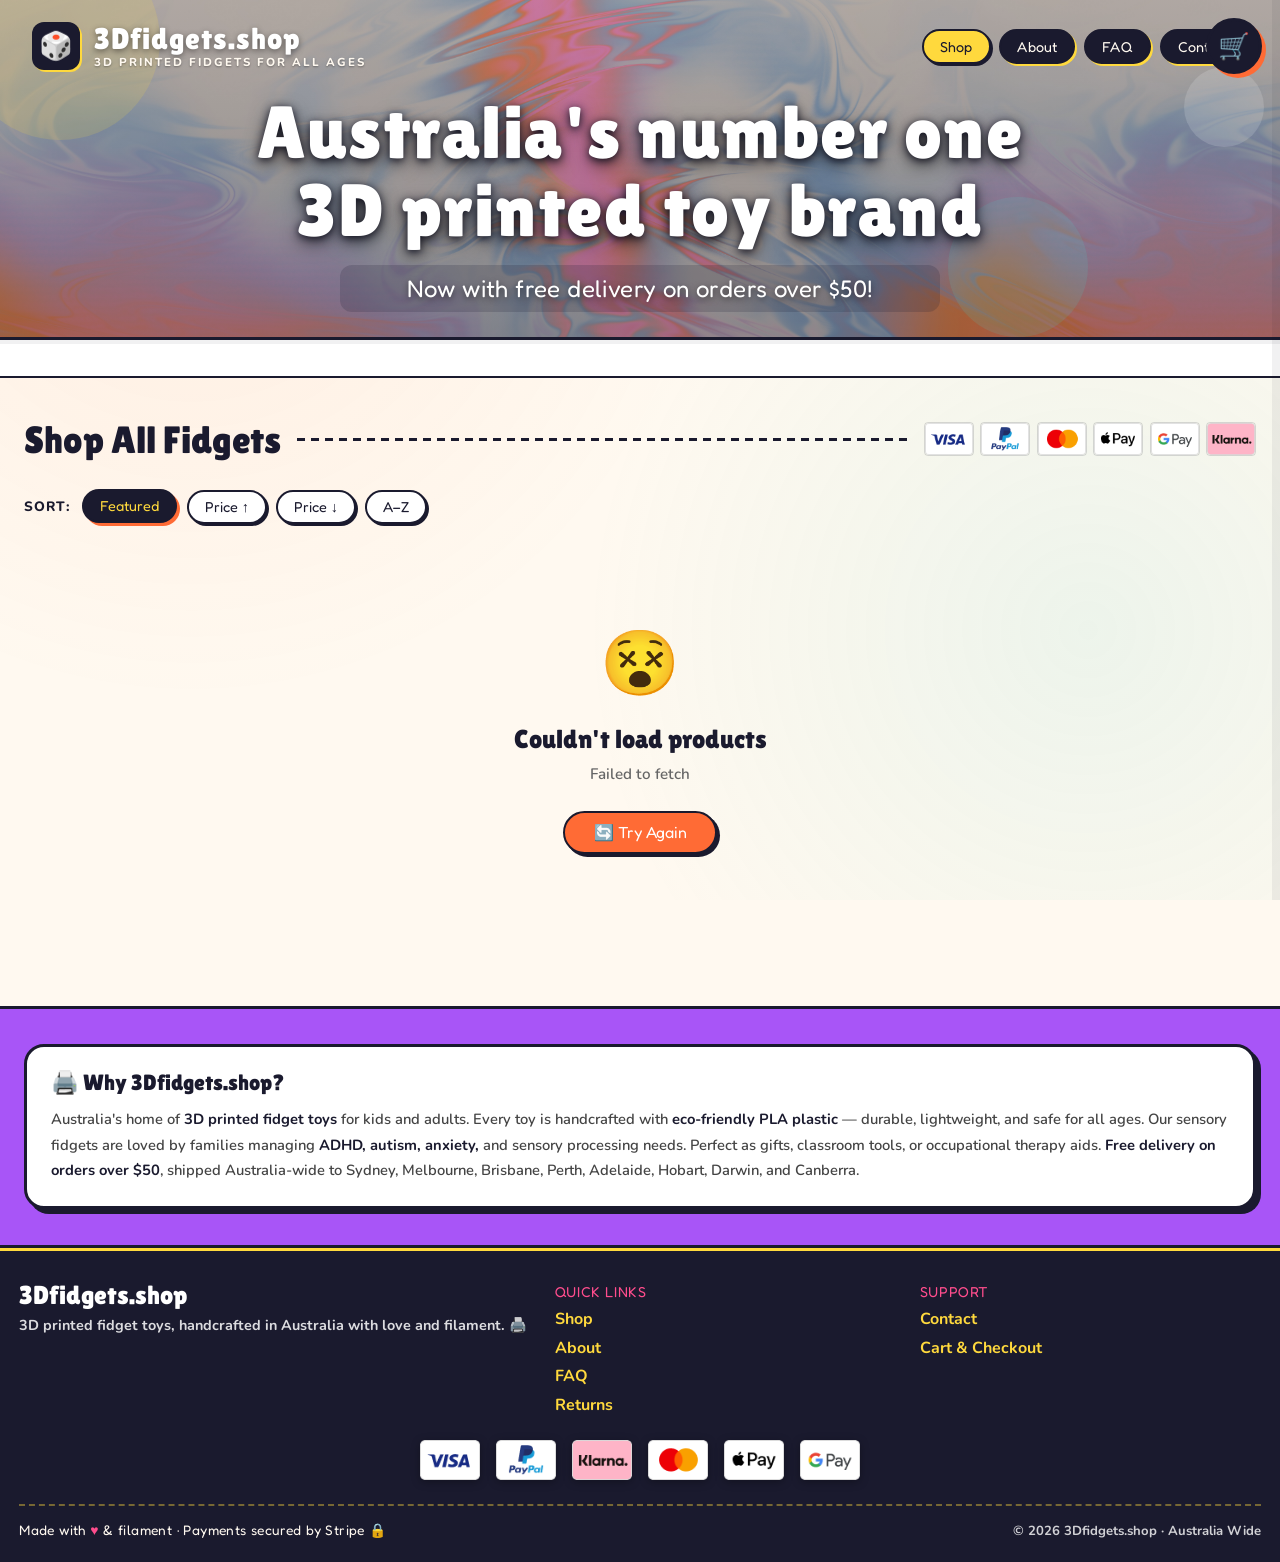
==== commit cfdf5231: "iy" ====
--- a/index.html
+++ b/index.html
@@ -1,356 +1,75 @@
 <!DOCTYPE html>
 <html lang="en">
 <head>
-  <!-- Google Tag Manager -->
-<script>(function(w,d,s,l,i){w[l]=w[l]||[];w[l].push({'gtm.start':
-new Date().getTime(),event:'gtm.js'});var f=d.getElementsByTagName(s)[0],
-j=d.createElement(s),dl=l!='dataLayer'?'&l='+l:'';j.async=true;j.src=
-'https://www.googletagmanager.com/gtm.js?id='+i+dl;f.parentNode.insertBefore(j,f);
-})(window,document,'script','dataLayer','GTM-NMDJTNHB');</script>
-<!-- End Google Tag Manager -->
-  <!-- TikTok Pixel Code Start -->
-
-  </script>
+  <meta charset="UTF-8" />
+  <meta name="viewport" content="width=device-width, initial-scale=1.0" />
+  <title>3Dfidgets.shop — Australia's #1 3D Printed Fidget Toys</title>
+  <meta name="description" content="Australia's home of 3D printed fidget toys. Handcrafted with eco-friendly PLA. Free delivery on orders over $50." />
+  <link rel="icon" type="image/svg+xml" href="favicon.svg">
+  <link rel="shortcut icon" href="favicon.svg">
+  <link rel="preconnect" href="https://fonts.googleapis.com" />
+  <link rel="preconnect" href="https://fonts.gstatic.com" crossorigin />
+  <link href="https://fonts.googleapis.com/css2?family=Lilita+One&family=Nunito:wght@400;600;700;800&family=Fredoka+One&display=swap" rel="stylesheet" />
   <script type="application/ld+json" id="products-jsonld">{"@context":"https://schema.org","@graph":[]}</script>
-  <link rel="icon" type="image/svg+xml" href="/favicon.svg">
-  <link rel="shortcut icon" href="/favicon.svg">
-  <link rel="preconnect" href="https://fonts.googleapis.com" />
-  <link href="https://fonts.googleapis.com/css2?family=Lilita+One&family=Nunito:wght@400;600;700;800&family=Fredoka+One&display=swap" rel="stylesheet" />
-  <style>
-    :root {
-      --bg:#fff9f0;--yellow:#D48867;--orange:#F18628;--pink:#FE6881;
-      --blue:#D9C9B2;--purple:#6C9CCC;--green:#6BCB77;--dark:#1a1a2e;
-      --card-bg:#fff;--shadow:4px 4px 0px var(--dark);--shadow-lg:6px 6px 0px var(--dark);--radius:20px;
-    }
-    *,*::before,*::after{box-sizing:border-box;margin:0;padding:0}
-    body{font-family:'Nunito',sans-serif;background:var(--bg);color:var(--dark);min-height:100vh;overflow-x:hidden}
-    body::before{content:'';position:fixed;inset:0;background-image:radial-gradient(circle at 15% 20%,rgba(255,107,53,.08) 0%,transparent 40%),radial-gradient(circle at 85% 70%,rgba(78,205,196,.1) 0%,transparent 40%);pointer-events:none;z-index:0}
-    header{position:relative;z-index:10;background:var(--yellow);border-bottom:3px solid var(--dark);padding:0 2rem;display:flex;align-items:center;justify-content:space-between;gap:1rem;flex-wrap:wrap}
-    .logo-wrap{display:flex;align-items:center;gap:.75rem;padding:1.2rem 0}
-    .logo-icon{width:52px;height:52px;background:var(--dark);border-radius:14px;display:flex;align-items:center;justify-content:center;font-size:1.8rem;animation:wiggle 3s ease-in-out infinite;flex-shrink:0}
-    @keyframes wiggle{0%,100%{transform:rotate(-4deg)}50%{transform:rotate(4deg)}}
-    .logo-text{font-family:'Lilita One',cursive;font-size:clamp(1.6rem,4vw,2.2rem);color:var(--dark);line-height:1}
-    .logo-sub{font-size:.75rem;font-weight:700;color:var(--orange);letter-spacing:2px;text-transform:uppercase;margin-top:2px}
-    .header-badges{display:flex;gap:.5rem;flex-wrap:wrap;align-items:center}
-    .header-nav{display:flex;gap:.5rem;flex-wrap:wrap;align-items:center}
-    .nav-link{display:inline-flex;align-items:center;justify-content:center;background:var(--dark);color:var(--yellow);font-family:'Fredoka One',cursive;font-size:.8rem;padding:.4rem .9rem;border-radius:100px;text-decoration:none;border:2px solid var(--dark);box-shadow:2px 2px 0 var(--orange);transition:all .15s}
-    .nav-link:hover{transform:translate;box-shadow:3px 3px 0 var(--dark)}
-    .badge{background:var(--yellow);font-family:'Fredoka One',cursive;font-size:.9rem;padding:0 .8rem;border-radius:100px;color:var(--dark);white-space:nowrap;display:inline-block}
-    .badge.bl{background:var(--pink);color:#fff}
-    .badge.blue{background:var(--blue);color:var(--dark)}
-    .pickup-banner{background:var(--green);border-bottom:3px solid var(--dark);padding:.7rem 2rem;text-align:center;font-family:'Fredoka One',cursive;font-size:1rem;color:var(--dark);letter-spacing:.3px}
-    .pickup-banner a{color:var(--dark);font-weight:800;text-decoration:underline;text-underline-offset:3px}
-    .hero{position:relative;z-index:5;background:var(--orange);border-bottom:3px solid var(--dark);padding:3.5rem 2rem 3rem;text-align:center;overflow:hidden}
-    .hero::before{content:'✦ DELIVERY AVAILABLE ✦ STANDARD $10 ✦ EXPRESS $15 ✦ AUSTRALIA WIDE ✦ DELIVERY AVAILABLE ✦ STANDARD $10 ✦ EXPRESS $15 ✦';position:absolute;top:0;left:0;right:0;background:var(--pink);color:#fff;font-family:'Fredoka One',cursive;font-size:.8rem;letter-spacing:2px;padding:.35rem 0;border-bottom:2px solid var(--dark);white-space:nowrap;overflow:hidden}
-    .hero h1{font-family:'Lilita One',cursive;font-size:clamp(2.8rem,8vw,5.5rem);color:#fff;text-shadow:4px 4px 0 var(--dark);line-height:1;margin-top:1.2rem}
-    .hero h1 span{color:var(--yellow)}
-    .hero p{font-size:clamp(1rem,2vw,1.2rem);font-weight:700;color:rgba(255,255,255,.9);margin-top:.8rem;max-width:480px;margin-inline:auto}
-    .hero-blobs{position:absolute;inset:0;pointer-events:none;overflow:hidden}
-    .blob{position:absolute;border-radius:50%;opacity:.15}
-    .blob-1{width:200px;height:200px;background:var(--yellow);top:-60px;left:-40px;animation:float 6s ease-in-out infinite}
-    .blob-2{width:140px;height:140px;background:var(--blue);bottom:-40px;right:10%;animation:float 8s ease-in-out infinite reverse}
-    .blob-3{width:80px;height:80px;background:#fff;top:20%;right:5%;animation:float 5s ease-in-out infinite 1s}
-    @keyframes float{0%,100%{transform:translateY(0) scale(1)}50%{transform:translateY(-20px) scale(1.05)}}
-    .ticker{background:var(--card-bg);color:var(--yellow);font-family:'Fredoka One',cursive;font-size:.9rem;letter-spacing:1.5px;padding:.5rem 0;overflow:hidden;white-space:nowrap}
-    .ticker-inner{display:inline-block;animation:ticker 25s linear infinite}
-    @keyframes ticker{0%{transform:translateX(0)}100%{transform:translateX(-50%)}}
-    main{position:relative;z-index:5;max-width:1280px;margin:0 auto;padding:3rem 1.5rem}
-    .section-title{font-family:'Lilita One',cursive;font-size:clamp(1.8rem,4vw,2.5rem);color:var(--dark);margin-bottom:2rem;display:flex;align-items:center;gap:.75rem}
-    .section-title::after{content:'';flex:1;height:3px;background:repeating-linear-gradient(90deg,var(--dark) 0,var(--dark) 8px,transparent 8px,transparent 14px)}
-    .filter-bar{display:flex;gap:.6rem;flex-wrap:wrap;margin-bottom:2.5rem;align-items:center}
-    .filter-label{font-weight:800;font-size:.85rem;letter-spacing:1px;text-transform:uppercase;color:var(--dark);margin-right:.25rem}
-    .filter-btn{font-family:'Fredoka One',cursive;font-size:.9rem;padding:.4rem 1rem;border:2.5px solid var(--dark);border-radius:100px;background:#fff;color:var(--dark);cursor:pointer;transition:all .15s;box-shadow:2px 2px 0 var(--dark)}
-    .filter-btn:hover,.filter-btn.active{background:var(--dark);color:var(--blue);transform:translate(-1px,-1px)}
-    .products-grid{display:grid;grid-template-columns:repeat(auto-fill,minmax(260px,1fr));gap:2rem}
-    .product-card{background:var(--card-bg);border:3px solid var(--dark);border-radius:var(--radius);box-shadow:var(--shadow-lg);overflow:hidden;transition:transform .2s,box-shadow .2s;cursor:pointer;position:relative;animation:popIn .4s cubic-bezier(.34,1.56,.64,1) both}
-    @keyframes popIn{from{opacity:0;transform:scale(.8) translateY(20px)}to{opacity:1;transform:scale(1) translateY(0)}}
-    .product-card:hover{transform:translate(-3px,-3px);box-shadow:9px 9px 0 var(--dark)}
-    .product-card:nth-child(3n+1){--accent:var(--pink)}
-    .product-card:nth-child(3n+2){--accent:var(--or)}
-    .product-card:nth-child(3n){--accent:var(--purple)}
-    .card-image-wrap{position:relative;background:var(--accent,var(--yellow));border-bottom:3px solid var(--dark);height:220px;display:flex;align-items:center;justify-content:center;overflow:hidden}
-    .card-image-wrap img{width:100%;height:100%;object-fit:cover;transition:transform .4s ease}
-    .product-card:hover .card-image-wrap img{transform:scale(1.06)}
-    .card-image-placeholder{font-size:5rem;animation:spin-slow 8s linear infinite;user-select:none}
-    @keyframes spin-slow{from{transform:rotate(0deg)}to{transform:rotate(360deg)}}
-    .card-badge{position:absolute;top:12px;right:12px;background:var(--green);color:var(--dark);font-family:'Fredoka One',cursive;font-size:.75rem;padding:.2rem .6rem;border-radius:100px;border:2px solid var(--dark);box-shadow:2px 2px 0 var(--dark)}
-    .card-badge.sold-out{background:#ff4444;color:#fff}
-    .card-body{padding:1.2rem 1.3rem 1.4rem}
-    .card-name{font-family:'Fredoka One',cursive;font-size:1.2rem;color:var(--dark);line-height:1.2;margin-bottom:.4rem}
-    .card-desc{font-size:.85rem;font-weight:600;color:#666;line-height:1.4;margin-bottom:1rem;display:-webkit-box;-webkit-line-clamp:2;-webkit-box-orient:vertical;overflow:hidden}
-    .card-footer{display:flex;align-items:center;justify-content:space-between;gap:.5rem}
-    .card-price{font-family:'Lilita One',cursive;font-size:1.5rem;color:var(--dark)}
-    .card-price .currency{font-size:.9rem;vertical-align:super}
-    .buy-btn{font-family:'Fredoka One',cursive;font-size:1rem;padding:.55rem 1.3rem;background:var(--accent,var(--orange));color:#fff;border:2.5px solid var(--dark);border-radius:100px;box-shadow:3px 3px 0 var(--dark);cursor:pointer;transition:all .15s;white-space:nowrap}
-    .buy-btn:hover:not(:disabled){transform:translate(-2px,-2px);box-shadow:5px 5px 0 var(--dark)}
-    .buy-btn:active:not(:disabled){transform:translate(1px,1px);box-shadow:1px 1px 0 var(--dark)}
-    .buy-btn:disabled{background:#ccc;cursor:not-allowed;color:#999;box-shadow:2px 2px 0 var(--dark)}
-    .buy-btn .spinner,.modal-buy-btn .spinner{display:inline-block;width:14px;height:14px;border:2.5px solid rgba(255,255,255,.4);border-top-color:#fff;border-radius:50%;animation:spin .7s linear infinite;vertical-align:middle;margin-right:4px}
-    @keyframes spin{to{transform:rotate(360deg)}}
-    .skeleton-card{background:var(--card-bg);border:3px solid #ddd;border-radius:var(--radius);overflow:hidden;box-shadow:var(--shadow-lg)}
-    .skeleton{background:linear-gradient(90deg,#f0f0f0 25%,#e0e0e0 50%,#f0f0f0 75%);background-size:200% 100%;animation:shimmer 1.4s infinite;border-radius:8px}
-    @keyframes shimmer{0%{background-position:200% 0}100%{background-position:-200% 0}}
-    .skeleton-img{height:220px;border-radius:0;border-bottom:3px solid #ddd}
-    .skeleton-text{height:18px;margin:1.2rem 1.3rem .5rem}
-    .skeleton-text.short{width:60%}
-    .skeleton-footer{display:flex;justify-content:space-between;align-items:center;padding:1rem 1.3rem 1.4rem}
-    .skeleton-price{height:28px;width:60px}
-    .skeleton-btn{height:38px;width:90px;border-radius:100px}
-    .error-state{grid-column:1/-1;text-align:center;padding:4rem 2rem}
-    .error-icon{font-size:4rem;margin-bottom:1rem}
-    .error-title{font-family:'Lilita One',cursive;font-size:1.6rem;color:var(--dark);margin-bottom:.5rem}
-    .error-msg{font-size:.95rem;color:#666;font-weight:600;margin-bottom:1.5rem;line-height:1.6}
-    .retry-btn{font-family:'Fredoka One',cursive;font-size:1rem;padding:.6rem 1.8rem;background:var(--orange);color:#fff;border:2.5px solid var(--dark);border-radius:100px;box-shadow:3px 3px 0 var(--dark);cursor:pointer;transition:all .15s}
-    .retry-btn:hover{transform:translate(-2px,-2px);box-shadow:5px 5px 0 var(--dark)}
-    .empty-state{grid-column:1/-1;text-align:center;padding:5rem 2rem}
-    .empty-state .big-emoji{font-size:5rem;margin-bottom:1rem;animation:float 3s ease-in-out infinite}
-    .empty-state h3{font-family:'Lilita One',cursive;font-size:1.6rem;margin-bottom:.5rem}
-    .empty-state p{color:#666;font-weight:600}
-    .toast{position:fixed;bottom:2rem;left:50%;transform:translateX(-50%) translateY(100px);background:var(--dark);color:var(--yellow);font-family:'Fredoka One',cursive;font-size:1rem;padding:.8rem 1.8rem;border-radius:100px;border:2.5px solid var(--yellow);box-shadow:4px 4px 0 var(--yellow);z-index:1000;transition:transform .3s cubic-bezier(.34,1.56,.64,1);pointer-events:none;white-space:nowrap}
-    .toast.show{transform:translateX(-50%) translateY(0)}
-    .modal-overlay{position:fixed;inset:0;background:rgba(26,26,46,.7);backdrop-filter:blur(4px);z-index:100;display:flex;align-items:center;justify-content:center;padding:1.5rem;opacity:0;pointer-events:none;transition:opacity .2s}
-    .modal-overlay.open{opacity:1;pointer-events:all}
-    .modal{background:#fff;border:3px solid var(--dark);border-radius:24px;box-shadow:8px 8px 0 var(--dark);max-width:520px;width:100%;max-height:90vh;overflow-y:auto;transform:scale(.85) translateY(20px);transition:transform .3s cubic-bezier(.34,1.56,.64,1);position:relative}
-    .modal-overlay.open .modal{transform:scale(1) translateY(0)}
-    .modal-img{width:100%;height:280px;object-fit:cover;border-radius:20px 20px 0 0;border-bottom:3px solid var(--dark);display:block}
-    .modal-img-placeholder{height:220px;display:flex;align-items:center;justify-content:center;font-size:6rem;border-radius:20px 20px 0 0;border-bottom:3px solid var(--dark)}
-    .modal-body{padding:1.8rem}
-    .modal-name{font-family:'Lilita One',cursive;font-size:1.8rem;color:var(--dark);margin-bottom:.5rem}
-    .modal-desc{font-size:.95rem;font-weight:600;color:#555;line-height:1.6;margin-bottom:1.5rem}
-    .modal-meta{display:flex;flex-wrap:wrap;gap:.5rem;margin-bottom:1.5rem}
-    .meta-pill{background:var(--bg);border:2px solid var(--dark);border-radius:100px;font-size:.8rem;font-weight:700;padding:.25rem .75rem;color:var(--dark)}
-    .modal-footer{display:flex;align-items:center;justify-content:space-between;gap:1rem;flex-wrap:wrap}
-    .modal-price{font-family:'Lilita One',cursive;font-size:2.2rem;color:var(--dark)}
-    .modal-buy-btn{font-family:'Fredoka One',cursive;font-size:1.1rem;padding:.7rem 2rem;background:var(--orange);color:#fff;border:2.5px solid var(--dark);border-radius:100px;box-shadow:4px 4px 0 var(--dark);cursor:pointer;transition:all .15s}
-    .modal-buy-btn:hover:not(:disabled){transform:translate(-2px,-2px);box-shadow:6px 6px 0 var(--dark)}
-    .modal-buy-btn:disabled{background:#ccc;cursor:not-allowed;color:#999}
-    .modal-close{position:absolute;top:1rem;right:1rem;width:38px;height:38px;background:#fff;border:2.5px solid var(--dark);border-radius:50%;font-size:1.2rem;display:flex;align-items:center;justify-content:center;cursor:pointer;box-shadow:2px 2px 0 var(--dark);transition:all .15s;z-index:2}
-    .modal-close:hover{background:var(--pink);color:#fff;transform:rotate(90deg)}
-    .info-section{background:#fff;border:3px solid var(--dark);border-radius:20px;box-shadow:var(--shadow);padding:1.3rem 1.4rem;margin-top:1.4rem}
-    .info-section h3{font-family:'Lilita One',cursive;font-size:1.45rem;margin-bottom:.6rem}
-    .info-section p{font-weight:600;color:#444;line-height:1.65}
-    .faq-list{display:grid;gap:.65rem}
-    .faq-item{background:var(--bg);border:2px solid var(--dark);border-radius:14px;padding:.75rem .9rem}
-    .faq-q{font-family:'Fredoka One',cursive;font-size:.95rem;margin-bottom:.25rem}
-    .faq-a{font-size:.92rem;color:#444;font-weight:600;line-height:1.55}
-    .contact-list{display:grid;gap:.5rem}
-    .contact-link{color:var(--orange);font-weight:800;text-decoration:underline;text-underline-offset:2px}
-    .seo-section{position:relative;z-index:5;background:var(--purple);border-top:3px solid var(--dark);border-bottom:3px solid var(--dark);margin-top:3rem}
-    .seo-inner{max-width:1280px;margin:0 auto;padding:2.5rem 1.5rem}
-    .seo-grid{display:grid;grid-template-columns:1fr;gap:2rem;align-items:start}
-    .seo-card{background:#fff;border:3px solid var(--dark);border-radius:20px;box-shadow:5px 5px 0 var(--dark);padding:1.5rem 1.6rem}
-    .seo-card-title{font-family:'Lilita One',cursive;font-size:1.4rem;color:var(--dark);margin-bottom:.7rem}
-    .seo-card p{font-size:.9rem;font-weight:600;color:#444;line-height:1.75;margin:0}
-    .seo-card p strong{color:var(--dark)}
-    .kw-cloud{display:flex;flex-wrap:wrap;gap:.45rem}
-    .kw-pill{font-family:'Fredoka One',cursive;font-size:.78rem;padding:.25rem .7rem;border-radius:100px;border:2px solid var(--dark);display:inline-block}
-    .site-footer{position:relative;z-index:5;background:var(--dark);color:var(--blue);border-top:3px solid var(--yellow);margin-top:0}
-    .footer-inner{max-width:1280px;margin:0 auto;padding:2rem 1.2rem 1.4rem}
-    .footer-top{display:grid;grid-template-columns:1.5fr 1fr 1fr;gap:1.5rem;align-items:start}
-    .footer-brand{font-family:'Lilita One',cursive;font-size:1.6rem;line-height:1;color:#fff}
-    .footer-tagline{margin-top:.4rem;font-size:.9rem;font-weight:700;color:rgba(255,255,255,.88);line-height:1.5}
-    .footer-title{font-family:'Fredoka One',cursive;font-size:.9rem;letter-spacing:.6px;text-transform:uppercase;margin-bottom:.55rem;color:var(--pink)}
-    .footer-links{display:grid;gap:.4rem}
-    .footer-link{color:var(--yellow);font-weight:700;text-decoration:none}
-    .footer-link:hover{text-decoration:underline;text-underline-offset:3px;color:#fff}
-    .footer-bottom{margin-top:1.4rem;padding-top:1rem;border-top:2px dashed rgba(255,217,61,.4);display:flex;flex-wrap:wrap;align-items:center;justify-content:space-between;gap:.8rem}
-    .footer-copy{font-family:'Fredoka One',cursive;font-size:.86rem;letter-spacing:.4px}
-    .footer-copy span{color:var(--pink)}
-    .footer-note{font-size:.82rem;font-weight:700;color:rgba(255,255,255,.8)}
-    @media(max-width:600px){
-      .hero h1{font-size:2.5rem}
-      .products-grid{grid-template-columns:repeat(auto-fill,minmax(220px,1fr));gap:1.2rem}
-      header{padding:0 1rem}
-      .header-nav{width:100%;padding-bottom:1rem}
-      main{padding:2rem 1rem}
-      .seo-grid{grid-template-columns:1fr}
-      .footer-top{grid-template-columns:1fr}
-      .footer-inner{padding:1.6rem 1rem 1.2rem}
-    }
-  </style>
-  <script>
-    document.addEventListener('DOMContentLoaded', function() {
-      var hero = document.querySelector('.hero[data-bg]');
-      if (hero && hero.getAttribute('data-bg')) {
-        hero.style.backgroundImage = 'url(' + hero.getAttribute('data-bg') + ')';
-        hero.style.backgroundSize = 'cover';
-        hero.style.backgroundPosition = 'center';
-        hero.style.backgroundRepeat = 'no-repeat';
-      }
-    });
-  </script>
+  <link rel="stylesheet" href="site.css" />
 </head>
 <body>
-<!-- Google Tag Manager (noscript) -->
-<noscript><iframe src="https://www.googletagmanager.com/ns.html?id=GTM-NMDJTNHB"
-height="0" width="0" style="display:none;visibility:hidden"></iframe></noscript>
-<!-- End Google Tag Manager (noscript) -->
-<header class="custom-header">
-  <div class="header-content">
-    <div class="header-logo">
-      <span class="header-logo-icon">🎲</span>
-      <div class="header-logo-texts">
-        <span class="header-logo-title">3Dfidgets.shop</span>
-        <span class="header-logo-sub">3d printed fidgets for all ages</span>
-      </div>
-    </div>
-    <nav class="header-nav">
+
+<!-- ============ SHARED HEADER ============ -->
+<header class="site-header">
+  <div class="site-header-inner">
+    <a class="site-header-logo" href="index.html">
+      <span class="site-header-logo-icon" aria-hidden="true">🎲</span>
+      <span class="site-header-logo-texts">
+        <span class="site-header-logo-title">3Dfidgets.shop</span>
+        <span class="site-header-logo-sub">3D printed fidgets for all ages</span>
+      </span>
+    </a>
+    <nav class="site-header-nav">
+      <a href="index.html" class="active">Shop</a>
       <a href="about.html">About</a>
       <a href="faq.html">FAQ</a>
       <a href="contact.html">Contact</a>
     </nav>
   </div>
-  <div class="header-blobs">
-    <div class="header-blob header-blob-1"></div>
-    <div class="header-blob header-blob-2"></div>
-    <div class="header-blob header-blob-3"></div>
-  </div>
-  <div class="header-title">Australia's number one<br>3d printed toy brand</div>
-  <div class="header-subtext">Now with free delivery on orders over $50!</div>
+  <div class="site-header-blobs" aria-hidden="true">
+    <div class="site-header-blob site-header-blob-1"></div>
+    <div class="site-header-blob site-header-blob-2"></div>
+    <div class="site-header-blob site-header-blob-3"></div>
+  </div>
+  <div class="site-header-title">Australia's number one<br>3D printed toy brand</div>
+  <div class="site-header-subtext">Now with free delivery on orders over $50!</div>
 </header>
-<style>
-    .custom-header {
-  width: 100%;
-  min-height: 30px;
-  position: relative;
-  background: #FF6B35 url('Endless_Tools_2026-04-22_03-30-42.jpeg') center/cover no-repeat;
-  overflow: hidden;
-  border-bottom: 3px #1A1A2E solid;
-  box-sizing: border-box;
-}
-.header-content {
-  display: flex;
-  align-items: center;
-  justify-content: space-between;
-  padding: 32px 32px 0 32px;
-  position: relative;
-  z-index: 3;
-}
-.header-logo {
-  display: flex;
-  align-items: center;
-  gap: 18px;
-}
-.header-logo-texts {
-  display: flex;
-  flex-direction: column;
-  gap: 1px;
-}
-.header-logo-title {
-  color: #ffffff;
-  font-size: 2.2rem;
-  font-family: 'Lilita One', cursive;
-  font-weight: 400;
-  line-height: 1.1;
-  text-shadow: 0px 2px 3px rgba(0, 0, 0, 0.75);
-  letter-spacing: 1.5px;
-}
-.header-logo-sub {
-  color: #FFF9F0;
-  font-size: 0.85rem;
-  font-family: Nunito, sans-serif;
-  font-weight: 700;
-  text-transform: uppercase;
-  letter-spacing: 2px;
-}
-.header-nav {
-  display: flex;
-  gap: 16px;
-}
-.header-nav a {
-  display: flex;
-  align-items: center;
-  justify-content: center;
-  background: #1A1A2E;
-  border-radius: 100px;
-  outline: 2px #1A1A2E solid;
-  outline-offset: -2px;
-  color: #C7C2BC;
-  font-size: 0.95rem;
-  font-family: 'Fredoka One', cursive;
-  font-weight: 400;
-  width: 72px;
-  height: 32px;
-  text-decoration: none;
-  transition: background 0.2s, color 0.2s;
-}
-.header-nav a:last-child { width: 110px; color: #C9C4BE; }
-.header-nav a:hover { background: #FF4D8D; color: #fff; }
-.header-blobs { position: absolute; top: 0; left: 0; width: 100%; height: 100%; pointer-events: none; z-index: 1; }
-.header-blob { position: absolute; opacity: 0.15; border-radius: 50%; }
-.header-blob-1 { width: 200px; height: 200px; left: -40px; top: -60px; background: #FFD93D; }
-.header-blob-2 { width: 140px; height: 140px; right: 192px; bottom: 0; background: #4ECDC4; }
-.header-blob-3 { width: 80px; height: 80px; right: 16px; top: 67.59px; background: #fff; }
-.header-title {
-  width: 100%;
-  z-index: 3;
-  text-align: center;
-  color: #fff;
-  font-size: clamp(2.8rem,8vw,5.5rem);
-  font-family: 'Lilita One', cursive;
-  font-weight: 900;
-  line-height: 1.05;
-  letter-spacing: 2px;
-  text-shadow: 0px 8px 22px rgba(0,0,0,0.60), 0 3px 12px #1A1A2E;
-  padding: 0 2rem;
-}
-.header-subtext {
-  width: 100%;
-  max-width: 600px;
-  margin: 22px auto 0 auto;
-  position: relative;
-  z-index: 3;
-  text-align: center;
-  color: #fff;
-  font-size: 1.9rem;
-  font-family: 'Fredoka One', cursive;
-  font-weight: 700;
-  letter-spacing: 0.5px;
-  text-shadow: 0px 3px 10px rgba(0,0,0,0.25), 0 1px 4px #1A1A2E;
-  background: rgba(26,26,46,0.08);
-  border-radius: 12px;
-  box-shadow: 0 2px 12px 0 rgba(26,26,46,0.10);
-  padding: 0.5rem 1.2rem;
-}
-@media (max-width: 900px) {
-  .header-content { flex-direction: column; align-items: flex-start; gap: 16px; padding: 24px 16px 0 16px; }
-  .header-title { font-size: 3rem; margin-top: 24px; }
-  .header-subtext { font-size: 1rem; }
-}
-@media (max-width: 600px) {
-  .header-title { font-size: 2.5rem; max-width: 99vw; margin-top: 7px; padding: 0 0.2rem; }
-  .header-subtext { font-size: 1rem; max-width: 99vw; margin-top: 7px; padding: 0.25rem 0.3rem; }
-  .header-nav a { width: 60px; height: 28px; font-size: 0.8rem; }
-  .header-nav a:last-child { width: 80px; }
-  .header-blob-1 { width: 100px; height: 100px; left: -20px; top: -30px; }
-  .header-blob-2 { width: 70px; height: 70px; right: 60px; bottom: 0; }
-  .header-blob-3 { width: 40px; height: 40px; right: 8px; top: 34px; }
-}
-</style>
-
+
+<!-- ============ TICKER ============ -->
 <div class="ticker">
   <span class="ticker-inner">
-    🚚 FREE DILVERY ON ORDERS OVER $50 &nbsp;•&nbsp; 🖨️ 3D PRINTED WITH LOVE &nbsp;•&nbsp; 🧠 ADHD &amp; AUTISM FRIENDLY &nbsp;•&nbsp; ✨ AUSTRALIA WIDE &nbsp;•&nbsp;
+    🚚 FREE DELIVERY ON ORDERS OVER $50 &nbsp;•&nbsp; 🖨️ 3D PRINTED WITH LOVE &nbsp;•&nbsp; 🧠 ADHD &amp; AUTISM FRIENDLY &nbsp;•&nbsp; ✨ AUSTRALIA WIDE &nbsp;•&nbsp; 🚚 FREE DELIVERY ON ORDERS OVER $50 &nbsp;•&nbsp; 🖨️ 3D PRINTED WITH LOVE &nbsp;•&nbsp;
   </span>
 </div>
 
+<!-- ============ MAIN ============ -->
 <main>
-  <div class="section-title">Shop All Fidgets
-    <img src="images/Visa.png" alt="Visa" title="Visa" width="70" height="48" loading="lazy"/>
-    <img src="images/PayPal.png" alt="PayPal" title="PayPal" width="70" height="48" loading="lazy"/>
-    <img src="images/Klarna.png" alt="Klarna" title="Klarna" width="70" height="48" loading="lazy"/>
-    <img src="images/Group1.png" alt="Group 1" title="JCB" width="70" height="48" loading="lazy"/>
-    <img src="images/Mastercard.png" alt="Mastercard" title="Mastercard" width="70" height="48" loading="lazy"/>
-    <img src="images/ApplePay.png" alt="Apple Pay" title="Apple Pay" width="70" height="48" loading="lazy"/>
-    <img src="images/GooglePay.png" alt="Google Pay" title="Google Pay" width="70" height="48" loading="lazy"/>
-  </div>
+  <div class="section-title">
+    <span>Shop All Fidgets</span>
+    <div class="pm-row">
+      <img src="images/Visa.png" alt="Visa" title="Visa" width="50" height="34" loading="lazy"/>
+      <img src="images/PayPal.png" alt="PayPal" title="PayPal" width="50" height="34" loading="lazy"/>
+      <img src="images/Mastercard.png" alt="Mastercard" title="Mastercard" width="50" height="34" loading="lazy"/>
+      <img src="images/ApplePay.png" alt="Apple Pay" title="Apple Pay" width="50" height="34" loading="lazy"/>
+      <img src="images/GooglePay.png" alt="Google Pay" title="Google Pay" width="50" height="34" loading="lazy"/>
+      <img src="images/Klarna.png" alt="Klarna" title="Klarna" width="50" height="34" loading="lazy"/>
+    </div>
+  </div>
+
   <div class="filter-bar">
     <span class="filter-label">Sort:</span>
-    <button class="filter-btn active" onclick="setSort(this,'default')">Featured</button>
-    <button class="filter-btn" onclick="setSort(this,'price-asc')">Price ↑</button>
-    <button class="filter-btn" onclick="setSort(this,'price-desc')">Price ↓</button>
-    <button class="filter-btn" onclick="setSort(this,'name')">A–Z</button>
-  </div>
+    <button class="filter-btn active" data-sort="default">Featured</button>
+    <button class="filter-btn" data-sort="price-asc">Price ↑</button>
+    <button class="filter-btn" data-sort="price-desc">Price ↓</button>
+    <button class="filter-btn" data-sort="name">A–Z</button>
+  </div>
+
   <div class="products-grid" id="productsGrid">
     <div class="skeleton-card"><div class="skeleton skeleton-img"></div><div class="skeleton skeleton-text"></div><div class="skeleton skeleton-text short"></div><div class="skeleton-footer"><div class="skeleton skeleton-price"></div><div class="skeleton skeleton-btn"></div></div></div>
     <div class="skeleton-card"><div class="skeleton skeleton-img"></div><div class="skeleton skeleton-text"></div><div class="skeleton skeleton-text short"></div><div class="skeleton-footer"><div class="skeleton skeleton-price"></div><div class="skeleton skeleton-btn"></div></div></div>
@@ -358,26 +77,25 @@
   </div>
 </main>
 
-<div class="modal-overlay" id="modalOverlay" onclick="closeModal(event)">
+<!-- ============ PRODUCT MODAL ============ -->
+<div class="modal-overlay" id="modalOverlay">
   <div class="modal" id="modal">
-    <button class="modal-close" onclick="closeModalBtn()">✕</button>
+    <button class="modal-close" id="modalCloseBtn" aria-label="Close">✕</button>
     <div id="modalContent"></div>
   </div>
 </div>
 
-<div class="toast" id="toast"></div>
-
+<!-- ============ SEO BLURB ============ -->
 <section class="seo-section">
   <div class="seo-inner">
-    <div class="seo-grid">
-      <div class="seo-card">
-        <div class="seo-card-title">🖨️ Why 3Dfidgets.shop?</div>
-        <p>Australia's home of <strong>3D printed fidget toys</strong> for kids and adults. Every toy is handcrafted with <strong>eco-friendly PLA plastic</strong> — durable, lightweight, and safe for all ages. Our sensory fidgets are loved by families managing <strong>ADHD, autism, anxiety,</strong> and sensory processing needs. Perfect as gifts, classroom tools, or occupational therapy aids. <strong>Free delivery on orders over $50</strong>, shipped Australia-wide to Sydney, Melbourne, Brisbane, Perth, Adelaide, Hobart, Darwin, and Canberra.</p>
-      </div>
+    <div class="seo-card">
+      <div class="seo-card-title">🖨️ Why 3Dfidgets.shop?</div>
+      <p>Australia's home of <strong>3D printed fidget toys</strong> for kids and adults. Every toy is handcrafted with <strong>eco-friendly PLA plastic</strong> — durable, lightweight, and safe for all ages. Our sensory fidgets are loved by families managing <strong>ADHD, autism, anxiety,</strong> and sensory processing needs. Perfect as gifts, classroom tools, or occupational therapy aids. <strong>Free delivery on orders over $50</strong>, shipped Australia-wide to Sydney, Melbourne, Brisbane, Perth, Adelaide, Hobart, Darwin, and Canberra.</p>
     </div>
   </div>
 </section>
 
+<!-- ============ FOOTER ============ -->
 <footer class="site-footer">
   <div class="footer-inner">
     <div class="footer-top">
@@ -398,17 +116,17 @@
         <div class="footer-title">Support</div>
         <div class="footer-links">
           <a class="footer-link" href="contact.html">Contact</a>
+          <a class="footer-link" href="checkout.html">Cart &amp; Checkout</a>
         </div>
       </div>
     </div>
-    <div class="payment-methods-bar" style="display:flex;gap:1.5rem;align-items:center;justify-content:center;margin:1.5rem 0 2rem 0;flex-wrap:wrap">
-      <img src="images/Visa.png" alt="Visa" title="Visa" width="70" height="48" loading="lazy"/>
-      <img src="images/PayPal.png" alt="PayPal" title="PayPal" width="70" height="48" loading="lazy"/>
-      <img src="images/Klarna.png" alt="Klarna" title="Klarna" width="70" height="48" loading="lazy"/>
-      <img src="images/Group1.png" alt="Group 1" title="JCB" width="70" height="48" loading="lazy"/>
-      <img src="images/Mastercard.png" alt="Mastercard" title="Mastercard" width="70" height="48" loading="lazy"/>
-      <img src="images/ApplePay.png" alt="Apple Pay" title="Apple Pay" width="70" height="48" loading="lazy"/>
-      <img src="images/GooglePay.png" alt="Google Pay" title="Google Pay" width="70" height="48" loading="lazy"/>
+    <div class="payment-methods-bar">
+      <img src="images/Visa.png" alt="Visa" title="Visa" width="60" height="40" loading="lazy"/>
+      <img src="images/PayPal.png" alt="PayPal" title="PayPal" width="60" height="40" loading="lazy"/>
+      <img src="images/Klarna.png" alt="Klarna" title="Klarna" width="60" height="40" loading="lazy"/>
+      <img src="images/Mastercard.png" alt="Mastercard" title="Mastercard" width="60" height="40" loading="lazy"/>
+      <img src="images/ApplePay.png" alt="Apple Pay" title="Apple Pay" width="60" height="40" loading="lazy"/>
+      <img src="images/GooglePay.png" alt="Google Pay" title="Google Pay" width="60" height="40" loading="lazy"/>
     </div>
     <div class="footer-bottom">
       <div class="footer-copy">Made with <span>♥</span> &amp; filament · Payments secured by Stripe 🔒</div>
@@ -417,69 +135,51 @@
   </div>
 </footer>
 
-<script src="https://js.stripe.com/v3/"></script>
+<script src="cart.js" defer></script>
 <script>
-  const STRIPE_PK   = 'pk_live_51S4c3LCnw8RT6JxavXnFgIoo5p3hYog6SPLx5F1gzRmOTaWWet2opl0wOkvpHKXU6xfo3RB3eRuP77suHqcWS5Px008gs0yJSL';
   const BACKEND_URL = 'https://nkqqzklajidxqjbqyqlo.supabase.co/functions/v1/squish-backend';
-  const IS_PICKUP   = false;
-  const stripe = Stripe(STRIPE_PK);
   const EMOJIS = ['🦅','🌀','🎯','⭐','🧩','🎪','🎨','🎭','🎰','🎳'];
   const COLORS = ['#FFD93D','#4ECDC4','#FF4D8D','#A855F7','#6BCB77','#FF6B35','#60A5FA','#F472B6'];
-  let allProducts = [], currentSort = 'default';
-
-  // ━━━━━━━━━━━━━━━━━━━━━━━━━━━━━━━━━━━━━━━━━━━━━━━━━━━━━━━━━━━━━━━━━━━━━━━━━
-  // FIX: /api/products already returns { products: [...] } with priceId, price,
-  // currency and image pre-mapped by the backend. Do NOT re-map using
-  // default_price or images[] — those fields don't exist in the response.
-  // ━━━━━━━━━━━━━━━━━━━━━━━━━━━━━━━━━━━━━━━━━━━━━━━━━━━━━━━━━━━━━━━━━━━━━━━━━
+
+  let allProducts = [];
+  let currentSort = 'default';
+  // Track per-product qty selectors on the listing
+  const draftQty = {};
+
+  function esc(s){if(!s)return '';return String(s).replace(/&/g,'&amp;').replace(/</g,'&lt;').replace(/>/g,'&gt;').replace(/"/g,'&quot;');}
+  function currSym(c){return{AUD:'A$',USD:'$',GBP:'£',EUR:'€',NZD:'NZ$',CAD:'C$'}[c]||c+' ';}
+  function absUrl(url){try{return new URL(url, location.origin).toString();}catch{return '';}}
+
+  // ──────────────────────────────────────────────────────────────────────
+  // Load products. Backend may return either an array of raw Stripe products
+  // or { products: [...] } with already-mapped fields. Handle both shapes.
+  // ──────────────────────────────────────────────────────────────────────
   async function loadProducts() {
     try {
       const res = await fetch(`${BACKEND_URL}/api/products`);
       if (!res.ok) throw new Error(`Server responded with ${res.status}`);
       const raw = await res.json();
-      // Backend returns raw Stripe product objects (array).
-      // Map to the shape the rest of the page expects.
       const arr = Array.isArray(raw) ? raw : (raw.products || raw.data || []);
       allProducts = arr.map(p => ({
         id:          p.id,
         name:        p.name || '',
         description: p.description || '',
         active:      p.active !== false,
-        // default_price is expanded — it's an object, not just an ID
-        priceId:     p.default_price?.id   || p.priceId   || '',
-        price:       p.default_price?.unit_amount ?? p.price ?? 0,
-        currency:    p.default_price?.currency    || p.currency || 'aud',
-        // Stripe stores images in an array called `images`
-        image:       (p.images && p.images[0]) || p.image || null,
+        priceId:     p.priceId || p.default_price?.id || '',
+        price:       Number(p.price ?? p.default_price?.unit_amount ?? 0),
+        currency:    String(p.currency || p.default_price?.currency || 'aud').toLowerCase(),
+        image:       p.image || (Array.isArray(p.images) && p.images[0]) || null,
         metadata:    p.metadata || {},
       })).filter(p => p.priceId);
       updateSeoFromProducts(allProducts);
       renderProducts();
     } catch(err) {
+      console.error('Load Error:', err);
       showError(err.message);
-      console.error('Load Error:', err);
     }
   }
 
-  function absUrl(url){
-    try { return new URL(url, location.origin).toString(); }
-    catch { return ''; }
-  }
-
-  function pickPrimaryProductImage(products = []){
-    return products.find(p => typeof p?.image === 'string' && p.image.trim())?.image || '';
-  }
-
   function updateSeoFromProducts(products = []) {
-    const primaryImage = pickPrimaryProductImage(products);
-    if (primaryImage) {
-      const full = absUrl(primaryImage);
-      const ogImage = document.querySelector('meta[property="og:image"]');
-      const twImage = document.querySelector('meta[name="twitter:image"]');
-      if (ogImage) ogImage.setAttribute('content', full);
-      if (twImage) twImage.setAttribute('content', full);
-    }
-
     const graph = products
       .filter(p => p && p.priceId)
       .slice(0, 24)
@@ -491,20 +191,14 @@
         sku: p.priceId,
         offers: {
           '@type': 'Offer',
-          url: `https://3dfidgets.shop/checkout.html?priceId=${encodeURIComponent(p.priceId)}&pickup=false`,
+          url: `https://3dfidgets.shop/checkout.html`,
           priceCurrency: String(p.currency || 'AUD').toUpperCase(),
           price: ((Number(p.price || 0)) / 100).toFixed(2),
           availability: p.active === false ? 'https://schema.org/OutOfStock' : 'https://schema.org/InStock',
         },
       }));
-
     const el = document.getElementById('products-jsonld');
-    if (el) {
-      el.textContent = JSON.stringify({
-        '@context': 'https://schema.org',
-        '@graph': graph,
-      });
-    }
+    if (el) el.textContent = JSON.stringify({ '@context': 'https://schema.org', '@graph': graph });
   }
 
   function sortedProducts() {
@@ -526,45 +220,102 @@
       const price=p.price?(p.price/100).toFixed(2):'0.00';
       const sym=currSym((p.currency||'aud').toUpperCase());
       const inStock=p.active!==false;
-      const img=p.image?`<img src="${esc(p.image)}" alt="${esc(p.name)}" loading="lazy" />`:`<div class="card-image-placeholder">${EMOJIS[i%EMOJIS.length]}</div>`;
-      return `<div class="product-card" style="animation-delay:${(i*.07).toFixed(2)}s" onclick="openModal(${i})">
-        <div class="card-image-wrap" style="--accent:${COLORS[i%COLORS.length]}">${img}
+      const accent = COLORS[i%COLORS.length];
+      const img = p.image
+        ? `<img src="${esc(p.image)}" alt="${esc(p.name)}" loading="lazy" />`
+        : `<div class="card-image-placeholder">${EMOJIS[i%EMOJIS.length]}</div>`;
+      const qty = draftQty[p.priceId] || 1;
+      return `<div class="product-card" style="animation-delay:${(i*.07).toFixed(2)}s" data-pid="${esc(p.priceId)}">
+        <div class="card-image-wrap" style="--accent:${accent}" data-action="open">${img}
+          ${!inStock?'<div class="card-badge sold-out">Sold Out</div>':''}
         </div>
         <div class="card-body">
-          <div class="card-name">${esc(p.name)}</div>
-          <div class="card-desc">${esc(p.description||'A beautifully crafted 3D printed fidget toy.')}</div>
-          <div class="card-footer">
+          <div class="card-name" data-action="open">${esc(p.name)}</div>
+          <div class="card-desc" data-action="open">${esc(p.description||'A beautifully crafted 3D printed fidget toy.')}</div>
+          <div class="card-price-row">
             <div class="card-price"><span class="currency">${sym}</span>${price}</div>
-            <button class="buy-btn" onclick="event.stopPropagation();doCheckout('${esc(p.priceId)}',this)" ${inStock?'':'disabled'}>
-              ${inStock?'Buy Now':'Sold Out'}
+          </div>
+          <div class="card-actions">
+            <div class="qty-stepper" ${inStock?'':'style="opacity:.4;pointer-events:none"'}>
+              <button data-action="qty-dec" aria-label="Decrease quantity">−</button>
+              <span class="qty-num" data-qty>${qty}</span>
+              <button data-action="qty-inc" aria-label="Increase quantity">+</button>
+            </div>
+            <button class="buy-btn" data-action="add" style="--accent:${accent}" ${inStock?'':'disabled'}>
+              ${inStock?'+ Add to Cart':'Sold Out'}
             </button>
           </div>
         </div>
       </div>`;
     }).join('');
-  }
-
-  function setSort(btn,sort){
-    currentSort=sort;
-    document.querySelectorAll('.filter-btn').forEach(b=>b.classList.remove('active'));
-    btn.classList.add('active');
-    renderProducts();
-  }
-
-  function doCheckout(priceId,btn) {
-    const p=allProducts.find(product => product.priceId === priceId) || sortedProducts().find(product => product.priceId === priceId);
-    if(!p) return;
-    location.href = `checkout.html?priceId=${encodeURIComponent(p.priceId)}&pickup=${IS_PICKUP}`;
-  }
-
-  function openModal(index) {
-    const p=sortedProducts()[index];
-    if(!p) return;
-    const price=p.price?(p.price/100).toFixed(2):'0.00';
-    const sym=currSym((p.currency||'aud').toUpperCase());
-    const inStock=p.active!==false;
-    const imgHtml=p.image?`<img class="modal-img" src="${esc(p.image)}" alt="${esc(p.name)}" />`:`<div class="modal-img-placeholder" style="background:${COLORS[index%COLORS.length]}">${EMOJIS[index%EMOJIS.length]}</div>`;
-    document.getElementById('modalContent').innerHTML=`
+
+    // Wire up event delegation
+    grid.querySelectorAll('.product-card').forEach((card) => {
+      const pid = card.dataset.pid;
+      card.addEventListener('click', (e) => {
+        const action = e.target.closest('[data-action]')?.dataset.action;
+        if (!action) return;
+        e.stopPropagation();
+        if (action === 'open') openModalById(pid);
+        else if (action === 'qty-inc') changeDraftQty(card, pid, +1);
+        else if (action === 'qty-dec') changeDraftQty(card, pid, -1);
+        else if (action === 'add') addToCart(pid, card);
+      });
+    });
+  }
+
+  function changeDraftQty(card, pid, delta) {
+    const cur = draftQty[pid] || 1;
+    const next = Math.max(1, Math.min(99, cur + delta));
+    draftQty[pid] = next;
+    const el = card.querySelector('[data-qty]');
+    if (el) el.textContent = next;
+  }
+
+  function addToCart(pid, card) {
+    const p = allProducts.find(x => x.priceId === pid);
+    if (!p) return;
+    const qty = draftQty[pid] || 1;
+    window.Cart.add(p, qty);
+    // Reset draft, animate button
+    draftQty[pid] = 1;
+    const qtyEl = card.querySelector('[data-qty]');
+    if (qtyEl) qtyEl.textContent = 1;
+    const btn = card.querySelector('[data-action="add"]');
+    if (btn) {
+      const orig = btn.innerHTML;
+      btn.innerHTML = '✓ Added!';
+      btn.classList.add('added');
+      setTimeout(() => {
+        btn.innerHTML = orig;
+        btn.classList.remove('added');
+      }, 1200);
+    }
+  }
+
+  // ── Filter buttons ──
+  document.querySelectorAll('.filter-btn').forEach((b) => {
+    b.addEventListener('click', () => {
+      currentSort = b.dataset.sort;
+      document.querySelectorAll('.filter-btn').forEach(x => x.classList.remove('active'));
+      b.classList.add('active');
+      renderProducts();
+    });
+  });
+
+  // ── Modal ──
+  function openModalById(pid) {
+    const idx = sortedProducts().findIndex(x => x.priceId === pid);
+    if (idx < 0) return;
+    const p = sortedProducts()[idx];
+    const price = p.price ? (p.price/100).toFixed(2) : '0.00';
+    const sym = currSym((p.currency||'aud').toUpperCase());
+    const inStock = p.active !== false;
+    const imgHtml = p.image
+      ? `<img class="modal-img" src="${esc(p.image)}" alt="${esc(p.name)}" />`
+      : `<div class="modal-img-placeholder" style="background:${COLORS[idx%COLORS.length]}">${EMOJIS[idx%EMOJIS.length]}</div>`;
+    const qty = draftQty[p.priceId] || 1;
+    document.getElementById('modalContent').innerHTML = `
       ${imgHtml}
       <div class="modal-body">
         <div class="modal-name">${esc(p.name)}</div>
@@ -577,34 +328,83 @@
         </div>
         <div class="modal-footer">
           <div class="modal-price">${sym}${price}</div>
-          <button class="modal-buy-btn" onclick="doCheckout('${esc(p.priceId)}',this)" ${inStock?'':'disabled'}>
-            ${inStock?'🛒 Buy Now':'Sold Out'}
-          </button>
+          <div class="modal-actions">
+            <div class="qty-stepper" id="modalQty" ${inStock?'':'style="opacity:.4;pointer-events:none"'}>
+              <button data-action="qty-dec" aria-label="Decrease quantity">−</button>
+              <span class="qty-num" data-qty>${qty}</span>
+              <button data-action="qty-inc" aria-label="Increase quantity">+</button>
+            </div>
+            <button class="modal-buy-btn" id="modalAddBtn" ${inStock?'':'disabled'}>
+              ${inStock?'🛒 Add to Cart':'Sold Out'}
+            </button>
+          </div>
         </div>
       </div>`;
+    const stepper = document.getElementById('modalQty');
+    if (stepper) {
+      stepper.addEventListener('click', (e) => {
+        const a = e.target.closest('[data-action]')?.dataset.action;
+        if (a === 'qty-inc') changeModalQty(p.priceId, +1);
+        else if (a === 'qty-dec') changeModalQty(p.priceId, -1);
+      });
+    }
+    const btn = document.getElementById('modalAddBtn');
+    if (btn && inStock) {
+      btn.addEventListener('click', () => {
+        const q = draftQty[p.priceId] || 1;
+        window.Cart.add(p, q);
+        draftQty[p.priceId] = 1;
+        closeModal();
+        // Also reflect on card if visible
+        renderProducts();
+      });
+    }
     document.getElementById('modalOverlay').classList.add('open');
-    document.body.style.overflow='hidden';
-  }
-
-  function closeModal(e){if(e.target.id==='modalOverlay')closeModalBtn();}
-  function closeModalBtn(){document.getElementById('modalOverlay').classList.remove('open');document.body.style.overflow='';}
-
-  function showError(msg){
-    document.getElementById('productsGrid').innerHTML=`<div class="error-state"><div class="error-icon">😵</div><div class="error-title">Couldn't load products</div><div class="error-msg">${esc(msg)}</div><button class="retry-btn" onclick="loadProducts()">🔄 Try Again</button></div>`;
-  }
-
-  let toastTimer;
-  function showToast(msg){
-    const t=document.getElementById('toast');t.textContent=msg;t.classList.add('show');
-    clearTimeout(toastTimer);toastTimer=setTimeout(()=>t.classList.remove('show'),3500);
-  }
-  function currSym(c){return{AUD:'A$',USD:'$',GBP:'£',EUR:'€',NZD:'NZ$',CAD:'C$'}[c]||c+' ';}
-  function esc(s){if(!s)return '';return String(s).replace(/&/g,'&amp;').replace(/</g,'&lt;').replace(/>/g,'&gt;').replace(/"/g,'&quot;');}
-
+    document.body.style.overflow = 'hidden';
+  }
+  function changeModalQty(pid, delta) {
+    const cur = draftQty[pid] || 1;
+    const next = Math.max(1, Math.min(99, cur + delta));
+    draftQty[pid] = next;
+    const el = document.querySelector('#modalQty [data-qty]');
+    if (el) el.textContent = next;
+    // also reflect on card stepper
+    const card = document.querySelector(`.product-card[data-pid="${CSS.escape(pid)}"] [data-qty]`);
+    if (card) card.textContent = next;
+  }
+  function closeModal() {
+    document.getElementById('modalOverlay').classList.remove('open');
+    document.body.style.overflow = '';
+  }
+  document.getElementById('modalCloseBtn').addEventListener('click', closeModal);
+  document.getElementById('modalOverlay').addEventListener('click', (e) => {
+    if (e.target.id === 'modalOverlay') closeModal();
+  });
+  document.addEventListener('keydown', (e) => { if (e.key === 'Escape') closeModal(); });
+
+  // ── Error state ──
+  function showError(msg) {
+    document.getElementById('productsGrid').innerHTML = `
+      <div class="error-state">
+        <div class="error-icon">😵</div>
+        <div class="error-title">Couldn't load products</div>
+        <div class="error-msg">${esc(msg)}</div>
+        <button class="retry-btn" id="retryBtn">🔄 Try Again</button>
+      </div>`;
+    document.getElementById('retryBtn').addEventListener('click', loadProducts);
+  }
+
+  // ── Boot ──
   loadProducts();
-  const params=new URLSearchParams(location.search);
-  if(params.get('success')==='true'){showToast('🎉 Order placed! Thanks so much!');history.replaceState({},'',location.pathname);}
-  else if(params.get('canceled')==='true'){showToast('👋 Checkout canceled — come back any time!');history.replaceState({},'',location.pathname);}
+  const params = new URLSearchParams(location.search);
+  if (params.get('success') === 'true') {
+    window.Cart && window.Cart.clear();
+    setTimeout(() => window.Cart && window.Cart.toast('🎉 Order placed! Thanks so much!'), 400);
+    history.replaceState({}, '', location.pathname);
+  } else if (params.get('canceled') === 'true') {
+    setTimeout(() => window.Cart && window.Cart.toast('👋 Checkout canceled — come back any time!'), 400);
+    history.replaceState({}, '', location.pathname);
+  }
 </script>
 </body>
-</html>+</html>
--- a/site.css
+++ b/site.css
@@ -0,0 +1,720 @@
+/* ============================================================================
+   site.css — shared styles for 3Dfidgets.shop
+   Header, footer, ticker, base typography, products grid (shop pages only).
+   ========================================================================== */
+
+:root {
+  --bg: #fff9f0;
+  --yellow: #FFD93D;
+  --orange: #FF6B35;
+  --pink: #FF4D8D;
+  --blue: #4ECDC4;
+  --purple: #A855F7;
+  --green: #6BCB77;
+  --dark: #1a1a2e;
+  --card-bg: #fff;
+  --shadow: 4px 4px 0px var(--dark);
+  --shadow-lg: 6px 6px 0px var(--dark);
+  --radius: 20px;
+}
+
+*, *::before, *::after { box-sizing: border-box; margin: 0; padding: 0; }
+
+body {
+  font-family: 'Nunito', sans-serif;
+  background: var(--bg);
+  color: var(--dark);
+  min-height: 100vh;
+  overflow-x: hidden;
+}
+
+body::before {
+  content: '';
+  position: fixed; inset: 0;
+  background-image:
+    radial-gradient(circle at 15% 20%, rgba(255,107,53,.08) 0%, transparent 40%),
+    radial-gradient(circle at 85% 70%, rgba(78,205,196,.10) 0%, transparent 40%);
+  pointer-events: none; z-index: 0;
+}
+
+/* ============================================================================
+   HEADER (shared) — full-bleed orange hero with brand mark + nav
+   ========================================================================== */
+.site-header {
+  position: relative; z-index: 10;
+  background: var(--orange) url('Endless_Tools_2026-04-22_03-30-42.jpeg') center/cover no-repeat;
+  border-bottom: 3px solid var(--dark);
+  overflow: hidden;
+  box-shadow: 0 4px 0 rgba(26,26,46,.06);
+}
+.site-header::before {
+  content: ''; position: absolute; inset: 0;
+  background: linear-gradient(180deg, rgba(26,26,46,.18) 0%, rgba(26,26,46,.35) 100%);
+  pointer-events: none;
+}
+
+.site-header-inner {
+  position: relative; z-index: 3;
+  display: flex; align-items: center; justify-content: space-between;
+  gap: 1rem; flex-wrap: wrap;
+  padding: 1.4rem 2rem 1rem;
+}
+
+.site-header-logo {
+  display: flex; align-items: center; gap: .9rem;
+  text-decoration: none;
+}
+.site-header-logo-icon {
+  width: 48px; height: 48px; flex-shrink: 0;
+  background: var(--dark); border-radius: 12px;
+  display: flex; align-items: center; justify-content: center;
+  font-size: 1.7rem; animation: wiggle 3s ease-in-out infinite;
+  box-shadow: 2px 2px 0 var(--yellow);
+}
+@keyframes wiggle { 0%,100%{transform:rotate(-4deg)} 50%{transform:rotate(4deg)} }
+.site-header-logo-texts {
+  display: flex; flex-direction: column; gap: 2px; line-height: 1;
+}
+.site-header-logo-title {
+  color: #fff; font-family: 'Lilita One', cursive;
+  font-size: 1.9rem; letter-spacing: 1px;
+  text-shadow: 0 2px 6px rgba(0,0,0,.45);
+}
+.site-header-logo-sub {
+  color: #fff9f0; font-family: 'Nunito', sans-serif;
+  font-size: .72rem; font-weight: 800;
+  letter-spacing: 2px; text-transform: uppercase;
+  text-shadow: 0 1px 2px rgba(0,0,0,.35);
+}
+
+.site-header-nav {
+  display: flex; gap: .55rem; flex-wrap: wrap; align-items: center;
+}
+.site-header-nav a {
+  font-family: 'Fredoka One', cursive;
+  font-size: .9rem;
+  padding: .45rem 1rem;
+  background: var(--dark); color: #fff9f0;
+  border: 2.5px solid var(--dark);
+  border-radius: 100px;
+  text-decoration: none;
+  box-shadow: 2px 2px 0 var(--yellow);
+  transition: all .15s;
+  letter-spacing: .2px;
+}
+.site-header-nav a:hover {
+  background: var(--pink); color: #fff;
+  transform: translate(-1px, -1px);
+  box-shadow: 3px 3px 0 var(--yellow);
+}
+.site-header-nav a.active {
+  background: var(--yellow); color: var(--dark);
+  box-shadow: 2px 2px 0 var(--dark);
+}
+
+.site-header-blobs { position: absolute; inset: 0; pointer-events: none; z-index: 1; }
+.site-header-blob { position: absolute; border-radius: 50%; opacity: .15; }
+.site-header-blob-1 { width: 200px; height: 200px; left: -40px; top: -60px; background: var(--yellow); }
+.site-header-blob-2 { width: 140px; height: 140px; right: 192px; bottom: 0; background: var(--blue); }
+.site-header-blob-3 { width: 80px; height: 80px; right: 16px; top: 67px; background: #fff; }
+
+.site-header-title {
+  position: relative; z-index: 3;
+  text-align: center;
+  color: #fff;
+  font-family: 'Lilita One', cursive;
+  font-size: clamp(2.4rem, 7vw, 4.6rem);
+  font-weight: 400; line-height: 1.05;
+  letter-spacing: 1.5px;
+  padding: .5rem 2rem 0;
+  text-shadow: 0 6px 18px rgba(0,0,0,.55), 0 2px 8px var(--dark);
+}
+.site-header-subtext {
+  position: relative; z-index: 3;
+  max-width: 600px;
+  margin: 1rem auto 1.6rem;
+  text-align: center;
+  color: #fff;
+  font-family: 'Fredoka One', cursive;
+  font-size: clamp(1rem, 2.4vw, 1.5rem);
+  font-weight: 400;
+  letter-spacing: .4px;
+  background: rgba(26,26,46,.18);
+  border-radius: 12px;
+  padding: .55rem 1.2rem;
+  text-shadow: 0 2px 6px rgba(0,0,0,.5);
+}
+
+/* Compact header for non-shop pages */
+.site-header.compact .site-header-title,
+.site-header.compact .site-header-subtext { display: none; }
+.site-header.compact { min-height: 0; }
+.site-header.compact .site-header-inner { padding-bottom: 1.4rem; }
+
+@media (max-width: 720px) {
+  .site-header-inner { padding: 1rem 1rem .8rem; gap: .7rem; }
+  .site-header-logo-icon { width: 40px; height: 40px; font-size: 1.4rem; }
+  .site-header-logo-title { font-size: 1.4rem; }
+  .site-header-logo-sub { font-size: .65rem; letter-spacing: 1.5px; }
+  .site-header-nav a { font-size: .78rem; padding: .35rem .8rem; }
+  .site-header-title { font-size: 2.3rem; padding: 0 .6rem; }
+  .site-header-subtext { font-size: 1rem; padding: .4rem .9rem; margin: .7rem auto 1.1rem; }
+  .site-header-blob-1 { width: 100px; height: 100px; left: -20px; top: -30px; }
+  .site-header-blob-2 { width: 70px; height: 70px; right: 60px; bottom: 0; }
+  .site-header-blob-3 { width: 40px; height: 40px; right: 8px; top: 34px; }
+}
+
+/* ============================================================================
+   TICKER
+   ========================================================================== */
+.ticker {
+  position: relative; z-index: 5;
+  background: var(--card-bg);
+  color: var(--orange);
+  font-family: 'Fredoka One', cursive;
+  font-size: .9rem; letter-spacing: 1.5px;
+  padding: .55rem 0;
+  overflow: hidden; white-space: nowrap;
+  border-bottom: 2px solid var(--dark);
+}
+.ticker-inner { display: inline-block; animation: ticker 30s linear infinite; padding-left: 100%; }
+@keyframes ticker { 0%{transform:translateX(0)} 100%{transform:translateX(-100%)} }
+
+/* ============================================================================
+   MAIN + SECTION TITLE
+   ========================================================================== */
+main {
+  position: relative; z-index: 5;
+  max-width: 1280px;
+  margin: 0 auto;
+  padding: 2.5rem 1.5rem;
+}
+
+.section-title {
+  font-family: 'Lilita One', cursive;
+  font-size: clamp(1.7rem, 4vw, 2.4rem);
+  color: var(--dark);
+  margin-bottom: 1.8rem;
+  display: flex; align-items: center; gap: 1rem; flex-wrap: wrap;
+}
+.section-title > span:first-child { flex: 0 0 auto; }
+.section-title::after {
+  content: ''; flex: 1; min-width: 30px; height: 3px;
+  background: repeating-linear-gradient(90deg, var(--dark) 0, var(--dark) 8px, transparent 8px, transparent 14px);
+  order: 2;
+}
+.section-title .pm-row {
+  display: flex; gap: .4rem; flex-wrap: wrap; order: 3;
+}
+.section-title .pm-row img {
+  border-radius: 4px;
+  border: 1px solid rgba(26,26,46,.15);
+}
+
+/* ============================================================================
+   FILTER BAR
+   ========================================================================== */
+.filter-bar {
+  display: flex; gap: .55rem; flex-wrap: wrap;
+  margin-bottom: 2rem; align-items: center;
+}
+.filter-label {
+  font-weight: 800; font-size: .85rem;
+  letter-spacing: 1px; text-transform: uppercase;
+  margin-right: .2rem;
+}
+.filter-btn {
+  font-family: 'Fredoka One', cursive;
+  font-size: .9rem; padding: .4rem 1rem;
+  border: 2.5px solid var(--dark);
+  border-radius: 100px;
+  background: #fff; color: var(--dark);
+  cursor: pointer; transition: all .15s;
+  box-shadow: 2px 2px 0 var(--dark);
+}
+.filter-btn:hover,
+.filter-btn.active {
+  background: var(--dark); color: var(--yellow);
+  transform: translate(-1px, -1px);
+  box-shadow: 3px 3px 0 var(--orange);
+}
+
+/* ============================================================================
+   PRODUCT GRID
+   ========================================================================== */
+.products-grid {
+  display: grid;
+  grid-template-columns: repeat(auto-fill, minmax(270px, 1fr));
+  gap: 1.8rem;
+}
+
+.product-card {
+  background: var(--card-bg);
+  border: 3px solid var(--dark);
+  border-radius: var(--radius);
+  box-shadow: var(--shadow-lg);
+  overflow: hidden;
+  position: relative;
+  animation: popIn .4s cubic-bezier(.34,1.56,.64,1) both;
+  transition: transform .2s, box-shadow .2s;
+  display: flex; flex-direction: column;
+}
+@keyframes popIn {
+  from { opacity: 0; transform: scale(.9) translateY(15px); }
+  to { opacity: 1; transform: scale(1) translateY(0); }
+}
+.product-card:hover {
+  transform: translate(-3px, -3px);
+  box-shadow: 9px 9px 0 var(--dark);
+}
+
+.card-image-wrap {
+  position: relative;
+  background: var(--accent, var(--yellow));
+  border-bottom: 3px solid var(--dark);
+  height: 220px;
+  display: flex; align-items: center; justify-content: center;
+  overflow: hidden; cursor: pointer;
+}
+.card-image-wrap img {
+  width: 100%; height: 100%; object-fit: cover;
+  transition: transform .4s ease;
+}
+.product-card:hover .card-image-wrap img { transform: scale(1.06); }
+.card-image-placeholder {
+  font-size: 5rem;
+  animation: spinSlow 8s linear infinite;
+  user-select: none;
+}
+@keyframes spinSlow { from{transform:rotate(0)} to{transform:rotate(360deg)} }
+
+.card-badge {
+  position: absolute; top: 12px; right: 12px;
+  background: var(--green); color: var(--dark);
+  font-family: 'Fredoka One', cursive; font-size: .75rem;
+  padding: .2rem .65rem;
+  border-radius: 100px;
+  border: 2px solid var(--dark);
+  box-shadow: 2px 2px 0 var(--dark);
+}
+.card-badge.sold-out { background: #ff4444; color: #fff; }
+
+.card-body {
+  padding: 1.1rem 1.2rem 1.2rem;
+  display: flex; flex-direction: column; flex: 1;
+}
+.card-name {
+  font-family: 'Fredoka One', cursive;
+  font-size: 1.15rem; color: var(--dark);
+  line-height: 1.2;
+  margin-bottom: .4rem;
+  cursor: pointer;
+}
+.card-desc {
+  font-size: .85rem; font-weight: 600;
+  color: #666; line-height: 1.4;
+  margin-bottom: .9rem;
+  cursor: pointer;
+  display: -webkit-box;
+  -webkit-line-clamp: 2; -webkit-box-orient: vertical;
+  overflow: hidden;
+}
+.card-price-row { margin-bottom: .8rem; }
+.card-price {
+  font-family: 'Lilita One', cursive;
+  font-size: 1.55rem; color: var(--dark);
+}
+.card-price .currency { font-size: .9rem; vertical-align: super; opacity: .8; }
+
+.card-actions {
+  display: flex; gap: .5rem; align-items: center;
+  margin-top: auto;
+}
+
+/* Quantity stepper (shared) */
+.qty-stepper {
+  display: inline-flex; align-items: center; gap: .3rem;
+  background: #fff; border: 2.5px solid var(--dark); border-radius: 100px;
+  padding: .2rem .3rem;
+  box-shadow: 2px 2px 0 var(--dark);
+  flex-shrink: 0;
+}
+.qty-stepper button {
+  width: 28px; height: 28px;
+  background: var(--dark); color: var(--yellow);
+  border: none; border-radius: 50%;
+  font-family: 'Fredoka One', cursive; font-size: 1.05rem;
+  line-height: 1; cursor: pointer;
+  display: flex; align-items: center; justify-content: center;
+  transition: all .15s; padding: 0;
+}
+.qty-stepper button:hover { background: var(--orange); transform: scale(1.1); }
+.qty-stepper .qty-num {
+  font-family: 'Lilita One', cursive;
+  font-size: 1.05rem; min-width: 22px;
+  text-align: center; color: var(--dark);
+}
+
+.buy-btn {
+  flex: 1;
+  font-family: 'Fredoka One', cursive;
+  font-size: .95rem;
+  padding: .55rem 1rem;
+  background: var(--accent, var(--orange));
+  color: #fff;
+  border: 2.5px solid var(--dark);
+  border-radius: 100px;
+  box-shadow: 3px 3px 0 var(--dark);
+  cursor: pointer; transition: all .15s;
+  white-space: nowrap;
+}
+.buy-btn:hover:not(:disabled) {
+  transform: translate(-2px, -2px);
+  box-shadow: 5px 5px 0 var(--dark);
+}
+.buy-btn:active:not(:disabled) {
+  transform: translate(1px, 1px);
+  box-shadow: 1px 1px 0 var(--dark);
+}
+.buy-btn:disabled {
+  background: #ccc; color: #888; cursor: not-allowed;
+  box-shadow: 2px 2px 0 var(--dark);
+}
+.buy-btn.added { background: var(--green); border-color: var(--dark); }
+
+/* Skeletons */
+.skeleton-card {
+  background: var(--card-bg);
+  border: 3px solid #ddd;
+  border-radius: var(--radius);
+  overflow: hidden;
+  box-shadow: var(--shadow-lg);
+}
+.skeleton {
+  background: linear-gradient(90deg, #f0f0f0 25%, #e0e0e0 50%, #f0f0f0 75%);
+  background-size: 200% 100%;
+  animation: shimmer 1.4s infinite;
+  border-radius: 8px;
+}
+@keyframes shimmer { 0%{background-position:200% 0} 100%{background-position:-200% 0} }
+.skeleton-img { height: 220px; border-radius: 0; border-bottom: 3px solid #ddd; }
+.skeleton-text { height: 18px; margin: 1.2rem 1.3rem .5rem; }
+.skeleton-text.short { width: 60%; }
+.skeleton-footer {
+  display: flex; justify-content: space-between; align-items: center;
+  padding: 1rem 1.3rem 1.4rem;
+}
+.skeleton-price { height: 28px; width: 60px; }
+.skeleton-btn { height: 38px; width: 90px; border-radius: 100px; }
+
+/* Empty / error */
+.error-state, .empty-state {
+  grid-column: 1 / -1;
+  text-align: center;
+  padding: 4rem 2rem;
+}
+.error-icon { font-size: 4rem; margin-bottom: 1rem; }
+.error-title {
+  font-family: 'Lilita One', cursive;
+  font-size: 1.6rem; margin-bottom: .5rem;
+}
+.error-msg {
+  font-size: .95rem; color: #666;
+  font-weight: 600; margin-bottom: 1.5rem; line-height: 1.6;
+}
+.retry-btn {
+  font-family: 'Fredoka One', cursive;
+  font-size: 1rem; padding: .6rem 1.8rem;
+  background: var(--orange); color: #fff;
+  border: 2.5px solid var(--dark); border-radius: 100px;
+  box-shadow: 3px 3px 0 var(--dark); cursor: pointer; transition: all .15s;
+}
+.retry-btn:hover { transform: translate(-2px, -2px); box-shadow: 5px 5px 0 var(--dark); }
+.empty-state .big-emoji {
+  font-size: 5rem; margin-bottom: 1rem;
+  animation: float 3s ease-in-out infinite;
+}
+@keyframes float { 0%,100%{transform:translateY(0)} 50%{transform:translateY(-15px)} }
+.empty-state h3 { font-family: 'Lilita One', cursive; font-size: 1.6rem; margin-bottom: .5rem; }
+.empty-state p { color: #666; font-weight: 600; }
+
+/* ============================================================================
+   PRODUCT MODAL (used on index.html)
+   ========================================================================== */
+.modal-overlay {
+  position: fixed; inset: 0; z-index: 100;
+  background: rgba(26,26,46,.7);
+  backdrop-filter: blur(4px);
+  display: flex; align-items: center; justify-content: center;
+  padding: 1.5rem;
+  opacity: 0; pointer-events: none;
+  transition: opacity .2s;
+}
+.modal-overlay.open { opacity: 1; pointer-events: all; }
+.modal {
+  background: #fff;
+  border: 3px solid var(--dark);
+  border-radius: 24px;
+  box-shadow: 8px 8px 0 var(--dark);
+  max-width: 520px; width: 100%;
+  max-height: 90vh; overflow-y: auto;
+  transform: scale(.85) translateY(20px);
+  transition: transform .3s cubic-bezier(.34,1.56,.64,1);
+  position: relative;
+}
+.modal-overlay.open .modal { transform: scale(1) translateY(0); }
+.modal-img {
+  width: 100%; height: 280px; object-fit: cover;
+  border-radius: 20px 20px 0 0;
+  border-bottom: 3px solid var(--dark);
+  display: block;
+}
+.modal-img-placeholder {
+  height: 220px; display: flex;
+  align-items: center; justify-content: center;
+  font-size: 6rem;
+  border-radius: 20px 20px 0 0;
+  border-bottom: 3px solid var(--dark);
+}
+.modal-body { padding: 1.6rem 1.6rem 1.7rem; }
+.modal-name {
+  font-family: 'Lilita One', cursive;
+  font-size: 1.7rem; color: var(--dark);
+  margin-bottom: .4rem;
+}
+.modal-desc {
+  font-size: .95rem; font-weight: 600;
+  color: #555; line-height: 1.6;
+  margin-bottom: 1.2rem;
+}
+.modal-meta {
+  display: flex; flex-wrap: wrap; gap: .45rem;
+  margin-bottom: 1.4rem;
+}
+.meta-pill {
+  background: var(--bg);
+  border: 2px solid var(--dark);
+  border-radius: 100px;
+  font-size: .78rem; font-weight: 700;
+  padding: .25rem .7rem;
+  color: var(--dark);
+}
+.modal-footer {
+  display: flex; align-items: center; justify-content: space-between;
+  gap: 1rem; flex-wrap: wrap;
+}
+.modal-price {
+  font-family: 'Lilita One', cursive;
+  font-size: 2rem; color: var(--dark);
+}
+.modal-actions {
+  display: flex; align-items: center; gap: .55rem; flex-wrap: wrap;
+}
+.modal-buy-btn {
+  font-family: 'Fredoka One', cursive;
+  font-size: 1rem; padding: .65rem 1.5rem;
+  background: var(--orange); color: #fff;
+  border: 2.5px solid var(--dark);
+  border-radius: 100px;
+  box-shadow: 4px 4px 0 var(--dark);
+  cursor: pointer; transition: all .15s;
+}
+.modal-buy-btn:hover:not(:disabled) { transform: translate(-2px,-2px); box-shadow: 6px 6px 0 var(--dark); }
+.modal-buy-btn:disabled { background: #ccc; color: #999; cursor: not-allowed; }
+.modal-close {
+  position: absolute; top: 1rem; right: 1rem;
+  width: 36px; height: 36px;
+  background: #fff;
+  border: 2.5px solid var(--dark);
+  border-radius: 50%;
+  font-size: 1.1rem;
+  display: flex; align-items: center; justify-content: center;
+  cursor: pointer;
+  box-shadow: 2px 2px 0 var(--dark);
+  transition: all .15s;
+  z-index: 2;
+}
+.modal-close:hover { background: var(--pink); color: #fff; transform: rotate(90deg); }
+
+/* ============================================================================
+   SEO BLURB SECTION
+   ========================================================================== */
+.seo-section {
+  position: relative; z-index: 5;
+  background: var(--purple);
+  border-top: 3px solid var(--dark);
+  border-bottom: 3px solid var(--dark);
+  margin-top: 3rem;
+}
+.seo-inner { max-width: 1280px; margin: 0 auto; padding: 2.2rem 1.5rem; }
+.seo-card {
+  background: #fff;
+  border: 3px solid var(--dark);
+  border-radius: 20px;
+  box-shadow: 5px 5px 0 var(--dark);
+  padding: 1.4rem 1.5rem;
+}
+.seo-card-title {
+  font-family: 'Lilita One', cursive;
+  font-size: 1.4rem; color: var(--dark);
+  margin-bottom: .65rem;
+}
+.seo-card p {
+  font-size: .92rem; font-weight: 600;
+  color: #444; line-height: 1.75; margin: 0;
+}
+.seo-card strong { color: var(--dark); }
+
+/* ============================================================================
+   FOOTER (shared)
+   ========================================================================== */
+.site-footer {
+  position: relative; z-index: 5;
+  background: var(--dark);
+  color: var(--bg);
+  border-top: 3px solid var(--yellow);
+}
+.footer-inner {
+  max-width: 1280px; margin: 0 auto;
+  padding: 2rem 1.2rem 1.4rem;
+}
+.footer-top {
+  display: grid;
+  grid-template-columns: 1.5fr 1fr 1fr;
+  gap: 1.5rem; align-items: start;
+}
+.footer-brand {
+  font-family: 'Lilita One', cursive;
+  font-size: 1.6rem; line-height: 1; color: #fff;
+}
+.footer-tagline {
+  margin-top: .4rem;
+  font-size: .9rem; font-weight: 700;
+  color: rgba(255,255,255,.85);
+  line-height: 1.5;
+}
+.footer-title {
+  font-family: 'Fredoka One', cursive;
+  font-size: .9rem; letter-spacing: .6px;
+  text-transform: uppercase;
+  margin-bottom: .55rem;
+  color: var(--pink);
+}
+.footer-links { display: grid; gap: .4rem; }
+.footer-link {
+  color: var(--yellow); font-weight: 700;
+  text-decoration: none;
+}
+.footer-link:hover {
+  text-decoration: underline; text-underline-offset: 3px;
+  color: #fff;
+}
+
+.payment-methods-bar {
+  display: flex; gap: 1rem;
+  align-items: center; justify-content: center;
+  margin: 1.5rem 0 1.5rem;
+  flex-wrap: wrap;
+}
+.payment-methods-bar img {
+  border-radius: 4px;
+  filter: drop-shadow(0 2px 4px rgba(0,0,0,.3));
+}
+
+.footer-bottom {
+  margin-top: 1rem; padding-top: 1rem;
+  border-top: 2px dashed rgba(255,217,61,.4);
+  display: flex; flex-wrap: wrap;
+  align-items: center; justify-content: space-between;
+  gap: .8rem;
+}
+.footer-copy {
+  font-family: 'Fredoka One', cursive;
+  font-size: .86rem; letter-spacing: .4px;
+}
+.footer-copy span { color: var(--pink); }
+.footer-note {
+  font-size: .82rem; font-weight: 700;
+  color: rgba(255,255,255,.8);
+}
+
+@media (max-width: 700px) {
+  .footer-top { grid-template-columns: 1fr; }
+  .footer-inner { padding: 1.6rem 1rem 1.2rem; }
+}
+
+@media (max-width: 600px) {
+  main { padding: 2rem 1rem; }
+  .products-grid { grid-template-columns: repeat(auto-fill, minmax(220px, 1fr)); gap: 1.2rem; }
+  .card-image-wrap { height: 180px; }
+}
+
+/* ============================================================================
+   CONTENT PAGES (about / faq / contact / returns)
+   ========================================================================== */
+.content-wrap {
+  position: relative; z-index: 5;
+  max-width: 920px; margin: 0 auto;
+  padding: 2.5rem 1.2rem 1rem;
+}
+.content-card {
+  background: #fff;
+  border: 3px solid var(--dark);
+  border-radius: 20px;
+  padding: 1.4rem 1.6rem;
+  box-shadow: var(--shadow);
+  margin-bottom: 1.4rem;
+}
+.content-card h1 {
+  font-family: 'Lilita One', cursive;
+  font-size: clamp(1.7rem, 4vw, 2.2rem);
+  margin-bottom: .8rem;
+}
+.content-card h2 {
+  font-family: 'Fredoka One', cursive;
+  font-size: 1.2rem;
+  margin: 1rem 0 .5rem;
+}
+.content-card p, .content-card li {
+  font-weight: 600;
+  color: #444;
+  line-height: 1.7;
+  margin-bottom: .4rem;
+}
+.content-card a {
+  color: var(--orange);
+  font-weight: 800;
+  text-decoration: underline;
+  text-underline-offset: 2px;
+}
+.content-card a:hover { color: var(--pink); }
+
+/* FAQ details */
+.faq-list { display: grid; gap: .65rem; }
+.faq-item {
+  background: #fff;
+  border: 3px solid var(--dark);
+  border-radius: 16px;
+  padding: .85rem 1.1rem;
+  transition: box-shadow .15s;
+}
+.faq-item[open] { box-shadow: 3px 3px 0 var(--dark); }
+.faq-item summary {
+  font-family: 'Fredoka One', cursive;
+  font-size: 1rem;
+  cursor: pointer;
+  list-style: none;
+  display: flex; align-items: center; justify-content: space-between; gap: .8rem;
+  color: var(--dark);
+}
+.faq-item summary::-webkit-details-marker { display: none; }
+.faq-item summary::after {
+  content: '+'; font-size: 1.4rem; line-height: 1; flex-shrink: 0;
+  font-family: 'Lilita One', cursive; color: var(--orange);
+}
+.faq-item[open] summary::after { content: '−'; }
+.faq-item .a {
+  font-weight: 600; color: #444; line-height: 1.6;
+  padding-top: .6rem; margin-top: .5rem;
+  border-top: 2px dashed #eee;
+}
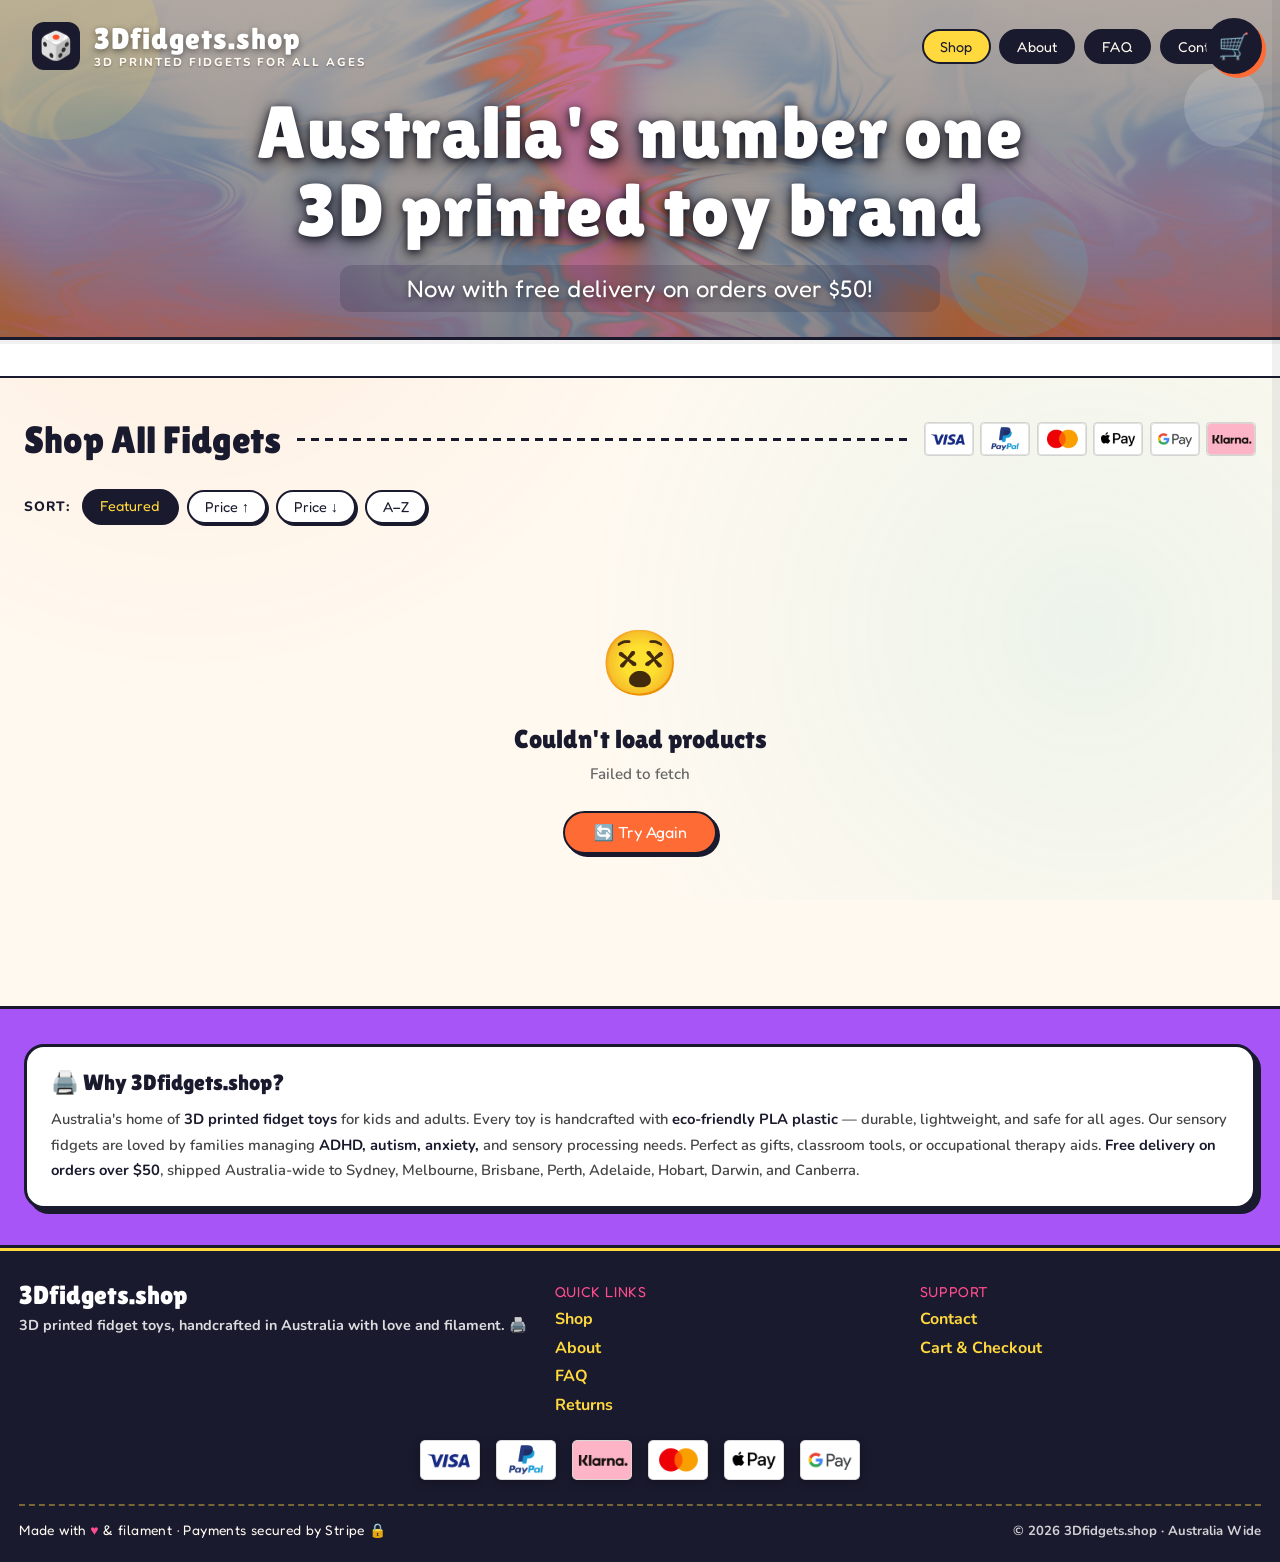
==== commit d19194ce: "v" ====
--- a/index.html
+++ b/index.html
@@ -10,7 +10,7 @@
   <link rel="preconnect" href="https://fonts.googleapis.com" />
   <link rel="preconnect" href="https://fonts.gstatic.com" crossorigin />
   <link href="https://fonts.googleapis.com/css2?family=Lilita+One&family=Nunito:wght@400;600;700;800&family=Fredoka+One&display=swap" rel="stylesheet" />
-  <script type="application/ld+json" id="products-jsonld">{"@context":"https://schema.org","@graph":[]}</script>
+  <script type="application/ld+json" id="products-jsonld">{"@context":"https://schema.org","@graph":[{"@type":"Product","name":"Spiral fidget (Yellow)","description":"3D printed fidget toy from 3Dfidgets.shop","image":["https://3dfidgets.shop/images/products/spiral-fidget-yellow.png"],"sku":"price_1TVpc9Cnw8RT6JxaCpXg4vmQ","url":"https://3dfidgets.shop/checkout.html?priceId=price_1TVpc9Cnw8RT6JxaCpXg4vmQ&pickup=false","brand":{"@type":"Brand","name":"3Dfidgets.shop"},"offers":{"@type":"Offer","url":"https://3dfidgets.shop/checkout.html?priceId=price_1TVpc9Cnw8RT6JxaCpXg4vmQ&pickup=false","priceCurrency":"AUD","price":"2.50","availability":"https://schema.org/InStock","seller":{"@type":"Organization","name":"3Dfidgets.shop"}}},{"@type":"Product","name":"Spiral fidget (Green)","description":"3D printed fidget toy from 3Dfidgets.shop","image":["https://3dfidgets.shop/images/products/spiral-fidget-green.png"],"sku":"price_1TVpbrCnw8RT6JxarEe3uxsO","url":"https://3dfidgets.shop/checkout.html?priceId=price_1TVpbrCnw8RT6JxarEe3uxsO&pickup=false","brand":{"@type":"Brand","name":"3Dfidgets.shop"},"offers":{"@type":"Offer","url":"https://3dfidgets.shop/checkout.html?priceId=price_1TVpbrCnw8RT6JxarEe3uxsO&pickup=false","priceCurrency":"AUD","price":"2.50","availability":"https://schema.org/InStock","seller":{"@type":"Organization","name":"3Dfidgets.shop"}}},{"@type":"Product","name":"Spiral fidget (Red)","description":"3D printed fidget toy from 3Dfidgets.shop","image":["https://3dfidgets.shop/images/products/spiral-fidget-red.png"],"sku":"price_1TVpaVCnw8RT6Jxa4jeE56cR","url":"https://3dfidgets.shop/checkout.html?priceId=price_1TVpaVCnw8RT6Jxa4jeE56cR&pickup=false","brand":{"@type":"Brand","name":"3Dfidgets.shop"},"offers":{"@type":"Offer","url":"https://3dfidgets.shop/checkout.html?priceId=price_1TVpaVCnw8RT6Jxa4jeE56cR&pickup=false","priceCurrency":"AUD","price":"2.50","availability":"https://schema.org/InStock","seller":{"@type":"Organization","name":"3Dfidgets.shop"}}},{"@type":"Product","name":"Cute Lizard Fidget","description":"3D printed fidget toy from 3Dfidgets.shop","image":["https://3dfidgets.shop/images/products/cute-lizard-fidget.webp"],"sku":"price_1TIl5DCnw8RT6JxaCZuwqZLW","url":"https://3dfidgets.shop/checkout.html?priceId=price_1TIl5DCnw8RT6JxaCZuwqZLW&pickup=false","brand":{"@type":"Brand","name":"3Dfidgets.shop"},"offers":{"@type":"Offer","url":"https://3dfidgets.shop/checkout.html?priceId=price_1TIl5DCnw8RT6JxaCZuwqZLW&pickup=false","priceCurrency":"AUD","price":"3.00","availability":"https://schema.org/InStock","seller":{"@type":"Organization","name":"3Dfidgets.shop"}}},{"@type":"Product","name":"Infinite cube size S","description":"3D printed fidget toy from 3Dfidgets.shop","image":["https://3dfidgets.shop/images/products/infinite-cube-size-s.png"],"sku":"price_1TIl3aCnw8RT6JxaQuB2BH8p","url":"https://3dfidgets.shop/checkout.html?priceId=price_1TIl3aCnw8RT6JxaQuB2BH8p&pickup=false","brand":{"@type":"Brand","name":"3Dfidgets.shop"},"offers":{"@type":"Offer","url":"https://3dfidgets.shop/checkout.html?priceId=price_1TIl3aCnw8RT6JxaQuB2BH8p&pickup=false","priceCurrency":"AUD","price":"2.00","availability":"https://schema.org/InStock","seller":{"@type":"Organization","name":"3Dfidgets.shop"}}},{"@type":"Product","name":"Spinning Expanding Star","description":"Model from https://makerworld.com/en/models/1665158-amazing-star-fidget-free-comericial-licence?from=search#profileId-1941548","image":["https://3dfidgets.shop/images/products/spinning-expanding-star.jpg"],"sku":"price_1TJVJ9Cnw8RT6JxaLgppn5jM","url":"https://3dfidgets.shop/checkout.html?priceId=price_1TJVJ9Cnw8RT6JxaLgppn5jM&pickup=false","brand":{"@type":"Brand","name":"3Dfidgets.shop"},"offers":{"@type":"Offer","url":"https://3dfidgets.shop/checkout.html?priceId=price_1TJVJ9Cnw8RT6JxaLgppn5jM&pickup=false","priceCurrency":"AUD","price":"4.50","availability":"https://schema.org/InStock","seller":{"@type":"Organization","name":"3Dfidgets.shop"}}},{"@type":"Product","name":"Cute Octopus","description":"Model from https://makerworld.com/en/models/943674-cute-octopus-version-3?from=search#profileId-1132039","image":["https://3dfidgets.shop/images/products/cute-octopus.png"],"sku":"price_1TH27ACnw8RT6Jxa5QWOtCJr","url":"https://3dfidgets.shop/checkout.html?priceId=price_1TH27ACnw8RT6Jxa5QWOtCJr&pickup=false","brand":{"@type":"Brand","name":"3Dfidgets.shop"},"offers":{"@type":"Offer","url":"https://3dfidgets.shop/checkout.html?priceId=price_1TH27ACnw8RT6Jxa5QWOtCJr&pickup=false","priceCurrency":"AUD","price":"4.00","availability":"https://schema.org/InStock","seller":{"@type":"Organization","name":"3Dfidgets.shop"}}},{"@type":"Product","name":"Slug fidget","description":"Model from https://makerworld.com/en/models/33504-slug-with-ez-brims?from=search#profileId-30458","image":["https://3dfidgets.shop/images/products/slug-fidget.png"],"sku":"price_1TLecaCnw8RT6JxajbfUZZPt","url":"https://3dfidgets.shop/checkout.html?priceId=price_1TLecaCnw8RT6JxajbfUZZPt&pickup=false","brand":{"@type":"Brand","name":"3Dfidgets.shop"},"offers":{"@type":"Offer","url":"https://3dfidgets.shop/checkout.html?priceId=price_1TLecaCnw8RT6JxajbfUZZPt&pickup=false","priceCurrency":"AUD","price":"8.50","availability":"https://schema.org/InStock","seller":{"@type":"Organization","name":"3Dfidgets.shop"}}},{"@type":"Product","name":"Gyro Fidget","description":"3D printed fidget toy from 3Dfidgets.shop","image":["https://3dfidgets.shop/images/products/gyro-fidget.png"],"sku":"price_1TH21SCnw8RT6Jxa3efkz246","url":"https://3dfidgets.shop/checkout.html?priceId=price_1TH21SCnw8RT6Jxa3efkz246&pickup=false","brand":{"@type":"Brand","name":"3Dfidgets.shop"},"offers":{"@type":"Offer","url":"https://3dfidgets.shop/checkout.html?priceId=price_1TH21SCnw8RT6Jxa3efkz246&pickup=false","priceCurrency":"AUD","price":"1.00","availability":"https://schema.org/InStock","seller":{"@type":"Organization","name":"3Dfidgets.shop"}}},{"@type":"Product","name":"Infinite cube Size M","description":"83x40x20 mm a pocket-sized, addictive fidget toy made of eight small cubes hinged together that can be continuously folded and flipped on themselves","image":["https://3dfidgets.shop/images/products/infinite-cube-size-m.png"],"sku":"price_1TH1zHCnw8RT6Jxa4sqhPtFq","url":"https://3dfidgets.shop/checkout.html?priceId=price_1TH1zHCnw8RT6Jxa4sqhPtFq&pickup=false","brand":{"@type":"Brand","name":"3Dfidgets.shop"},"offers":{"@type":"Offer","url":"https://3dfidgets.shop/checkout.html?priceId=price_1TH1zHCnw8RT6Jxa4sqhPtFq&pickup=false","priceCurrency":"AUD","price":"3.50","availability":"https://schema.org/InStock","seller":{"@type":"Organization","name":"3Dfidgets.shop"}}},{"@type":"Product","name":"Fidget hex spiral","description":"3D printed fidget toy from 3Dfidgets.shop","image":["https://3dfidgets.shop/images/products/fidget-hex-spiral.png"],"sku":"price_1THEE4Cnw8RT6JxadhRMJoGV","url":"https://3dfidgets.shop/checkout.html?priceId=price_1THEE4Cnw8RT6JxadhRMJoGV&pickup=false","brand":{"@type":"Brand","name":"3Dfidgets.shop"},"offers":{"@type":"Offer","url":"https://3dfidgets.shop/checkout.html?priceId=price_1THEE4Cnw8RT6JxadhRMJoGV&pickup=false","priceCurrency":"AUD","price":"1.70","availability":"https://schema.org/InStock","seller":{"@type":"Organization","name":"3Dfidgets.shop"}}},{"@type":"Product","name":"Spiral fidget (Blue)","description":"3D printed fidget toy from 3Dfidgets.shop","image":["https://3dfidgets.shop/images/products/spiral-fidget-blue.png"],"sku":"price_1TVpPGCnw8RT6JxaG7tnjJNR","url":"https://3dfidgets.shop/checkout.html?priceId=price_1TVpPGCnw8RT6JxaG7tnjJNR&pickup=false","brand":{"@type":"Brand","name":"3Dfidgets.shop"},"offers":{"@type":"Offer","url":"https://3dfidgets.shop/checkout.html?priceId=price_1TVpPGCnw8RT6JxaG7tnjJNR&pickup=false","priceCurrency":"AUD","price":"2.50","availability":"https://schema.org/InStock","seller":{"@type":"Organization","name":"3Dfidgets.shop"}}},{"@type":"Product","name":"Spinner","description":"model from https://makerworld.com/en/models/539884-fast-printing-fidget-spinner-easy-gift?from=search#profileId-457243","image":["https://3dfidgets.shop/images/products/spinner.webp"],"sku":"price_1TDzeDCnw8RT6JxaNFqNVYGs","url":"https://3dfidgets.shop/checkout.html?priceId=price_1TDzeDCnw8RT6JxaNFqNVYGs&pickup=false","brand":{"@type":"Brand","name":"3Dfidgets.shop"},"offers":{"@type":"Offer","url":"https://3dfidgets.shop/checkout.html?priceId=price_1TDzeDCnw8RT6JxaNFqNVYGs&pickup=false","priceCurrency":"AUD","price":"5.00","availability":"https://schema.org/InStock","seller":{"@type":"Organization","name":"3Dfidgets.shop"}}},{"@type":"Product","name":"Butterfly trick blade","description":"model from https://makerworld.com/en/models/1600675-butterfly-knife-print-in-place-balisong?from=search#profileId-2220454","image":["https://3dfidgets.shop/images/products/butterfly-trick-blade.png"],"sku":"price_1TDkT6Cnw8RT6JxaG7ZON3jT","url":"https://3dfidgets.shop/checkout.html?priceId=price_1TDkT6Cnw8RT6JxaG7ZON3jT&pickup=false","brand":{"@type":"Brand","name":"3Dfidgets.shop"},"offers":{"@type":"Offer","url":"https://3dfidgets.shop/checkout.html?priceId=price_1TDkT6Cnw8RT6JxaG7ZON3jT&pickup=false","priceCurrency":"AUD","price":"4.00","availability":"https://schema.org/InStock","seller":{"@type":"Organization","name":"3Dfidgets.shop"}}},{"@type":"Product","name":"Trick blade","description":"3D printed fidget toy from 3Dfidgets.shop","image":["https://3dfidgets.shop/images/products/trick-blade.png"],"sku":"price_1TCc0XCnw8RT6JxawLFXqXHA","url":"https://3dfidgets.shop/checkout.html?priceId=price_1TCc0XCnw8RT6JxawLFXqXHA&pickup=false","brand":{"@type":"Brand","name":"3Dfidgets.shop"},"offers":{"@type":"Offer","url":"https://3dfidgets.shop/checkout.html?priceId=price_1TCc0XCnw8RT6JxawLFXqXHA&pickup=false","priceCurrency":"AUD","price":"4.50","availability":"https://schema.org/InStock","seller":{"@type":"Organization","name":"3Dfidgets.shop"}}},{"@type":"Product","name":"Fidget Morf","description":"3D printed fidget toy from 3Dfidgets.shop","image":["https://3dfidgets.shop/images/products/fidget-morf.png"],"sku":"price_1TCGKiCnw8RT6Jxaw2gAq6ru","url":"https://3dfidgets.shop/checkout.html?priceId=price_1TCGKiCnw8RT6Jxaw2gAq6ru&pickup=false","brand":{"@type":"Brand","name":"3Dfidgets.shop"},"offers":{"@type":"Offer","url":"https://3dfidgets.shop/checkout.html?priceId=price_1TCGKiCnw8RT6Jxaw2gAq6ru&pickup=false","priceCurrency":"AUD","price":"4.00","availability":"https://schema.org/InStock","seller":{"@type":"Organization","name":"3Dfidgets.shop"}}}]}</script>
   <link rel="stylesheet" href="site.css" />
 </head>
 <body>
--- a/site.css
+++ b/site.css
@@ -69,7 +69,7 @@
   background: var(--dark); border-radius: 12px;
   display: flex; align-items: center; justify-content: center;
   font-size: 1.7rem; animation: wiggle 3s ease-in-out infinite;
-  box-shadow: 2px 2px 0 var(--yellow);
+  
 }
 @keyframes wiggle { 0%,100%{transform:rotate(-4deg)} 50%{transform:rotate(4deg)} }
 .site-header-logo-texts {
@@ -98,18 +98,18 @@
   border: 2.5px solid var(--dark);
   border-radius: 100px;
   text-decoration: none;
-  box-shadow: 2px 2px 0 var(--yellow);
+ 
   transition: all .15s;
   letter-spacing: .2px;
 }
 .site-header-nav a:hover {
   background: var(--pink); color: #fff;
   transform: translate(-1px, -1px);
-  box-shadow: 3px 3px 0 var(--yellow);
+  
 }
 .site-header-nav a.active {
   background: var(--yellow); color: var(--dark);
-  box-shadow: 2px 2px 0 var(--dark);
+  
 }
 
 .site-header-blobs { position: absolute; inset: 0; pointer-events: none; z-index: 1; }
@@ -236,7 +236,7 @@
 .filter-btn.active {
   background: var(--dark); color: var(--yellow);
   transform: translate(-1px, -1px);
-  box-shadow: 3px 3px 0 var(--orange);
+  
 }
 
 /* ============================================================================
@@ -348,7 +348,6 @@
   display: flex; align-items: center; justify-content: center;
   transition: all .15s; padding: 0;
 }
-.qty-stepper button:hover { background: var(--orange); transform: scale(1.1); }
 .qty-stepper .qty-num {
   font-family: 'Lilita One', cursive;
   font-size: 1.05rem; min-width: 22px;
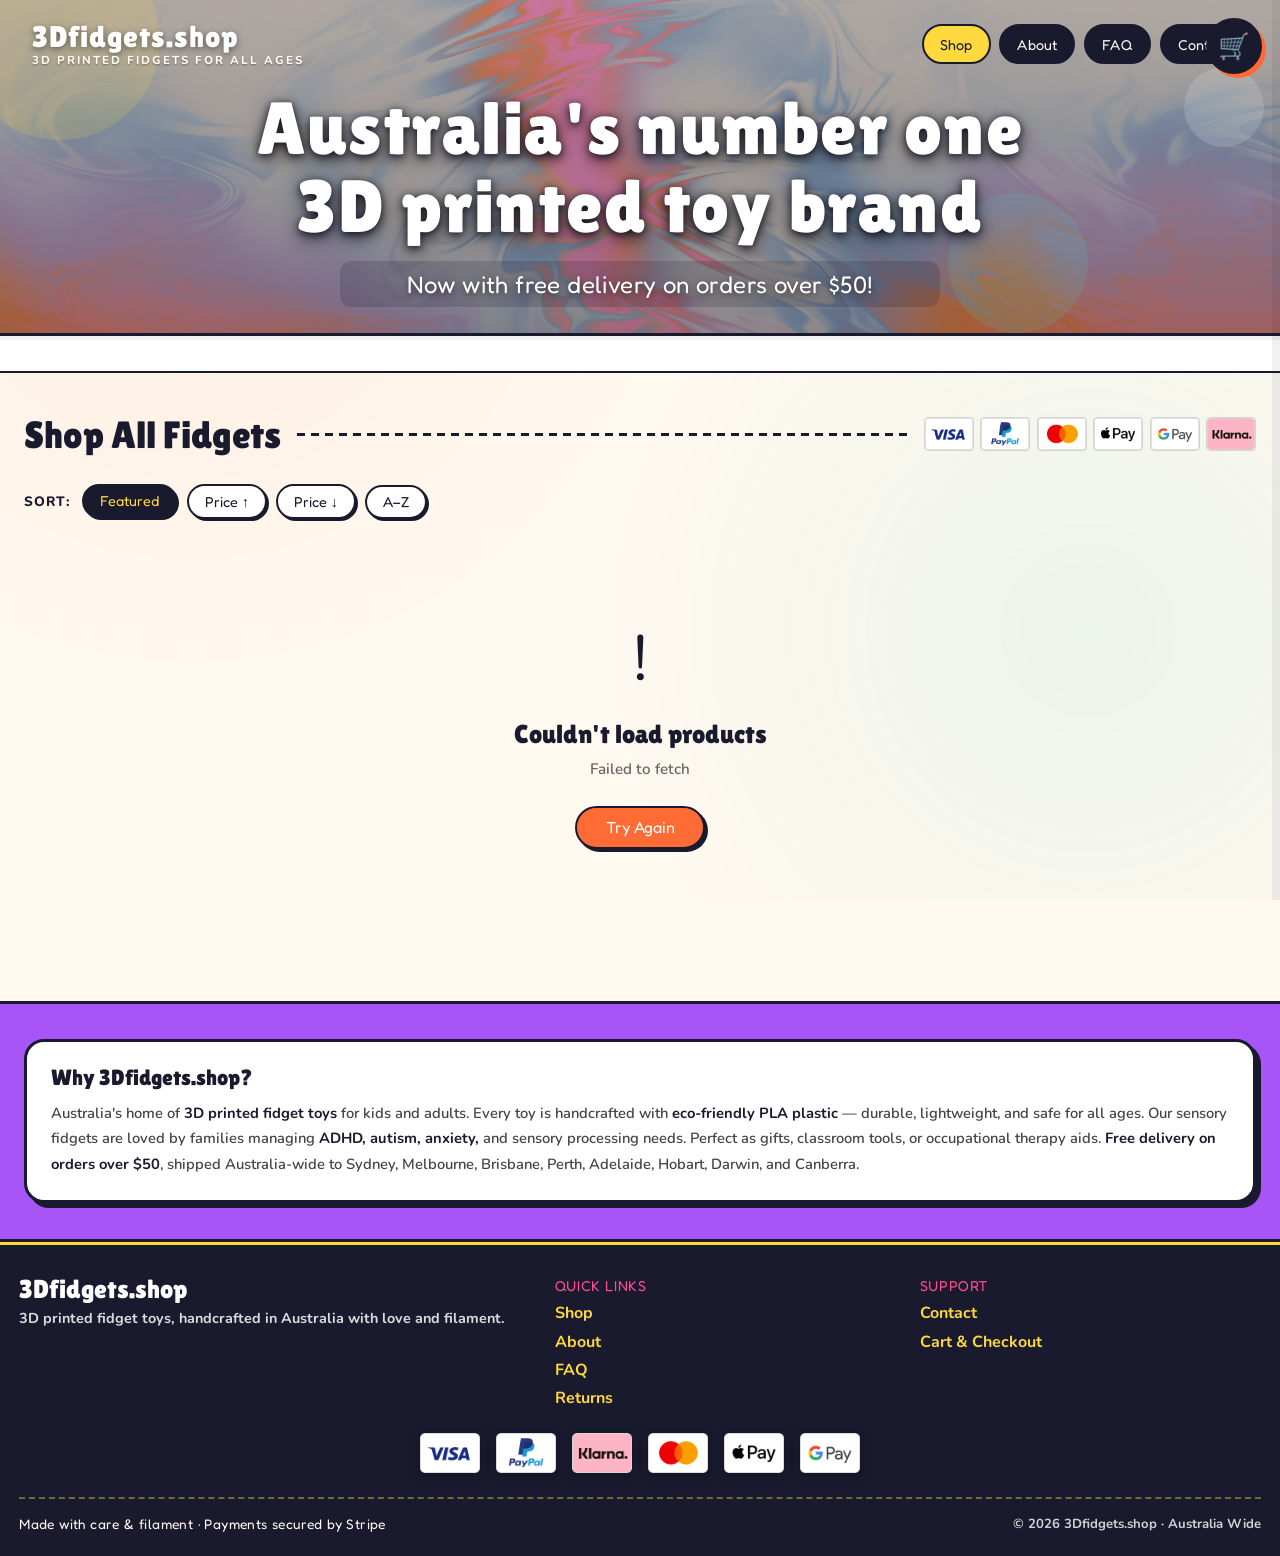
==== commit 0345a6da: "w4t" ====
--- a/index.html
+++ b/index.html
@@ -1,6 +1,7 @@
 <!DOCTYPE html>
 <html lang="en">
 <head>
+  <script src="https://cdn.visitors.now/v.js" data-token="20b4d176-a77a-4d13-b10b-6909bdb16b05" data-persist></script>
   <meta charset="UTF-8" />
   <meta name="viewport" content="width=device-width, initial-scale=1.0" />
   <title>3Dfidgets.shop — Australia's #1 3D Printed Fidget Toys</title>
@@ -19,7 +20,7 @@
 <header class="site-header">
   <div class="site-header-inner">
     <a class="site-header-logo" href="index.html">
-      <span class="site-header-logo-icon" aria-hidden="true">🎲</span>
+      <span class="site-header-logo-icon" aria-hidden="true"></span>
       <span class="site-header-logo-texts">
         <span class="site-header-logo-title">3Dfidgets.shop</span>
         <span class="site-header-logo-sub">3D printed fidgets for all ages</span>
@@ -43,9 +44,7 @@
 
 <!-- ============ TICKER ============ -->
 <div class="ticker">
-  <span class="ticker-inner">
-    🚚 FREE DELIVERY ON ORDERS OVER $50 &nbsp;•&nbsp; 🖨️ 3D PRINTED WITH LOVE &nbsp;•&nbsp; 🧠 ADHD &amp; AUTISM FRIENDLY &nbsp;•&nbsp; ✨ AUSTRALIA WIDE &nbsp;•&nbsp; 🚚 FREE DELIVERY ON ORDERS OVER $50 &nbsp;•&nbsp; 🖨️ 3D PRINTED WITH LOVE &nbsp;•&nbsp;
-  </span>
+  <span class="ticker-inner">FREE DELIVERY ON ORDERS OVER $50 &nbsp;•&nbsp; 3D PRINTED WITH LOVE &nbsp;•&nbsp; ADHD &amp; AUTISM FRIENDLY &nbsp;•&nbsp; AUSTRALIA WIDE</span>
 </div>
 
 <!-- ============ MAIN ============ -->
@@ -89,7 +88,7 @@
 <section class="seo-section">
   <div class="seo-inner">
     <div class="seo-card">
-      <div class="seo-card-title">🖨️ Why 3Dfidgets.shop?</div>
+      <div class="seo-card-title">Why 3Dfidgets.shop?</div>
       <p>Australia's home of <strong>3D printed fidget toys</strong> for kids and adults. Every toy is handcrafted with <strong>eco-friendly PLA plastic</strong> — durable, lightweight, and safe for all ages. Our sensory fidgets are loved by families managing <strong>ADHD, autism, anxiety,</strong> and sensory processing needs. Perfect as gifts, classroom tools, or occupational therapy aids. <strong>Free delivery on orders over $50</strong>, shipped Australia-wide to Sydney, Melbourne, Brisbane, Perth, Adelaide, Hobart, Darwin, and Canberra.</p>
     </div>
   </div>
@@ -101,7 +100,7 @@
     <div class="footer-top">
       <div>
         <div class="footer-brand">3Dfidgets.shop</div>
-        <p class="footer-tagline">3D printed fidget toys, handcrafted in Australia with love and filament. 🖨️</p>
+        <p class="footer-tagline">3D printed fidget toys, handcrafted in Australia with love and filament.</p>
       </div>
       <div>
         <div class="footer-title">Quick Links</div>
@@ -129,7 +128,7 @@
       <img src="images/GooglePay.png" alt="Google Pay" title="Google Pay" width="60" height="40" loading="lazy"/>
     </div>
     <div class="footer-bottom">
-      <div class="footer-copy">Made with <span>♥</span> &amp; filament · Payments secured by Stripe 🔒</div>
+      <div class="footer-copy">Made with care &amp; filament · Payments secured by Stripe</div>
       <div class="footer-note">© 2026 3Dfidgets.shop · Australia Wide</div>
     </div>
   </div>
@@ -138,7 +137,7 @@
 <script src="cart.js" defer></script>
 <script>
   const BACKEND_URL = 'https://nkqqzklajidxqjbqyqlo.supabase.co/functions/v1/squish-backend';
-  const EMOJIS = ['🦅','🌀','🎯','⭐','🧩','🎪','🎨','🎭','🎰','🎳'];
+  const EMOJIS = [''];
   const COLORS = ['#FFD93D','#4ECDC4','#FF4D8D','#A855F7','#6BCB77','#FF6B35','#60A5FA','#F472B6'];
 
   let allProducts = [];
@@ -213,7 +212,7 @@
     const grid = document.getElementById('productsGrid');
     const sorted = sortedProducts();
     if (!sorted.length) {
-      grid.innerHTML = `<div class="empty-state"><div class="big-emoji">🏗️</div><h3>New drops coming soon!</h3><p>The printer is warming up.</p></div>`;
+      grid.innerHTML = `<div class="empty-state"><div class="big-emoji"></div><h3>New drops coming soon!</h3><p>The printer is warming up.</p></div>`;
       return;
     }
     grid.innerHTML = sorted.map((p,i) => {
@@ -321,10 +320,10 @@
         <div class="modal-name">${esc(p.name)}</div>
         <div class="modal-desc">${esc(p.description||'A beautifully crafted 3D printed fidget toy.')}</div>
         <div class="modal-meta">
-          <span class="meta-pill">🖨️ 3D Printed</span>
-          <span class="meta-pill">🌱 Eco PLA</span>
-          <span class="meta-pill">🚚 Standard $10 · Express $15</span>
-          ${inStock?'<span class="meta-pill" style="background:#d1fae5">✅ In Stock</span>':'<span class="meta-pill" style="background:#fee2e2">❌ Sold Out</span>'}
+          <span class="meta-pill">3D Printed</span>
+          <span class="meta-pill">Eco PLA</span>
+          <span class="meta-pill">Standard $10 · Express $15</span>
+          ${inStock?'<span class="meta-pill" style="background:#d1fae5">In Stock</span>':'<span class="meta-pill" style="background:#fee2e2">Sold Out</span>'}
         </div>
         <div class="modal-footer">
           <div class="modal-price">${sym}${price}</div>
@@ -335,7 +334,7 @@
               <button data-action="qty-inc" aria-label="Increase quantity">+</button>
             </div>
             <button class="modal-buy-btn" id="modalAddBtn" ${inStock?'':'disabled'}>
-              ${inStock?'🛒 Add to Cart':'Sold Out'}
+              ${inStock?'Add to Cart':'Sold Out'}
             </button>
           </div>
         </div>
@@ -386,10 +385,10 @@
   function showError(msg) {
     document.getElementById('productsGrid').innerHTML = `
       <div class="error-state">
-        <div class="error-icon">😵</div>
+        <div class="error-icon">!</div>
         <div class="error-title">Couldn't load products</div>
         <div class="error-msg">${esc(msg)}</div>
-        <button class="retry-btn" id="retryBtn">🔄 Try Again</button>
+        <button class="retry-btn" id="retryBtn">Try Again</button>
       </div>`;
     document.getElementById('retryBtn').addEventListener('click', loadProducts);
   }
@@ -399,10 +398,10 @@
   const params = new URLSearchParams(location.search);
   if (params.get('success') === 'true') {
     window.Cart && window.Cart.clear();
-    setTimeout(() => window.Cart && window.Cart.toast('🎉 Order placed! Thanks so much!'), 400);
+    setTimeout(() => window.Cart && window.Cart.toast('Order placed! Thanks so much!'), 400);
     history.replaceState({}, '', location.pathname);
   } else if (params.get('canceled') === 'true') {
-    setTimeout(() => window.Cart && window.Cart.toast('👋 Checkout canceled — come back any time!'), 400);
+    setTimeout(() => window.Cart && window.Cart.toast('Checkout canceled — come back any time!'), 400);
     history.replaceState({}, '', location.pathname);
   }
 </script>
--- a/site.css
+++ b/site.css
@@ -20,6 +20,14 @@
 
 *, *::before, *::after { box-sizing: border-box; margin: 0; padding: 0; }
 
+/* html also needs overflow-x hidden, not just body: the off-canvas cart
+   drawer (fixed, translated out of view) otherwise widens the scrollable
+   area and can flash into view during mobile rubber-band overscroll. */
+html {
+  overflow-x: hidden;
+  width: 100%;
+}
+
 body {
   font-family: 'Nunito', sans-serif;
   background: var(--bg);
@@ -69,8 +77,13 @@
   background: var(--dark); border-radius: 12px;
   display: flex; align-items: center; justify-content: center;
   font-size: 1.7rem; animation: wiggle 3s ease-in-out infinite;
-  
-}
+}
+
+/* Hide the logo box (requested) but keep layout intact */
+.site-header-logo-icon { display: none; }
+
+/* Header cart button placed in the header next to nav */
+/* header cart removed — using floating FAB cart */
 @keyframes wiggle { 0%,100%{transform:rotate(-4deg)} 50%{transform:rotate(4deg)} }
 .site-header-logo-texts {
   display: flex; flex-direction: column; gap: 2px; line-height: 1;
@@ -94,11 +107,13 @@
   font-family: 'Fredoka One', cursive;
   font-size: .9rem;
   padding: .45rem 1rem;
+  min-height: 40px;
+  display: inline-flex; align-items: center;
   background: var(--dark); color: #fff9f0;
   border: 2.5px solid var(--dark);
   border-radius: 100px;
   text-decoration: none;
- 
+
   transition: all .15s;
   letter-spacing: .2px;
 }
@@ -152,11 +167,15 @@
 .site-header.compact .site-header-inner { padding-bottom: 1.4rem; }
 
 @media (max-width: 720px) {
-  .site-header-inner { padding: 1rem 1rem .8rem; gap: .7rem; }
+  /* Extra right padding keeps the logo clear of the fixed cart button
+     (injected by cart.js, top-right of every page) so they never overlap. */
+  .site-header-inner { padding: 1rem 5rem .8rem 1rem; gap: .7rem; }
+  .site-header-logo { min-width: 0; }
   .site-header-logo-icon { width: 40px; height: 40px; font-size: 1.4rem; }
+  .site-header-logo-texts { min-width: 0; }
   .site-header-logo-title { font-size: 1.4rem; }
   .site-header-logo-sub { font-size: .65rem; letter-spacing: 1.5px; }
-  .site-header-nav a { font-size: .78rem; padding: .35rem .8rem; }
+  .site-header-nav a { font-size: .82rem; padding: .55rem 1rem; }
   .site-header-title { font-size: 2.3rem; padding: 0 .6rem; }
   .site-header-subtext { font-size: 1rem; padding: .4rem .9rem; margin: .7rem auto 1.1rem; }
   .site-header-blob-1 { width: 100px; height: 100px; left: -20px; top: -30px; }
@@ -643,9 +662,29 @@
 }
 
 @media (max-width: 600px) {
-  main { padding: 2rem 1rem; }
+  main { padding: 1.6rem 1rem; }
   .products-grid { grid-template-columns: repeat(auto-fill, minmax(220px, 1fr)); gap: 1.2rem; }
   .card-image-wrap { height: 180px; }
+  .qty-stepper button { width: 32px; height: 32px; }
+  .modal-close { width: 40px; height: 40px; }
+
+  /* Payment badges next to the title just crowd the fold on mobile —
+     they're already shown in the footer, so hide them here. */
+  .section-title .pm-row { display: none; }
+
+  /* Turn the sort chips into a single horizontally-scrollable row
+     instead of an awkward two-line wrap. */
+  .filter-bar {
+    flex-wrap: nowrap;
+    overflow-x: auto;
+    -webkit-overflow-scrolling: touch;
+    padding-bottom: .3rem;
+    margin-left: -1rem; margin-right: -1rem;
+    padding-left: 1rem; padding-right: 1rem;
+    scrollbar-width: none;
+  }
+  .filter-bar::-webkit-scrollbar { display: none; }
+  .filter-label, .filter-btn { flex-shrink: 0; }
 }
 
 /* ============================================================================
